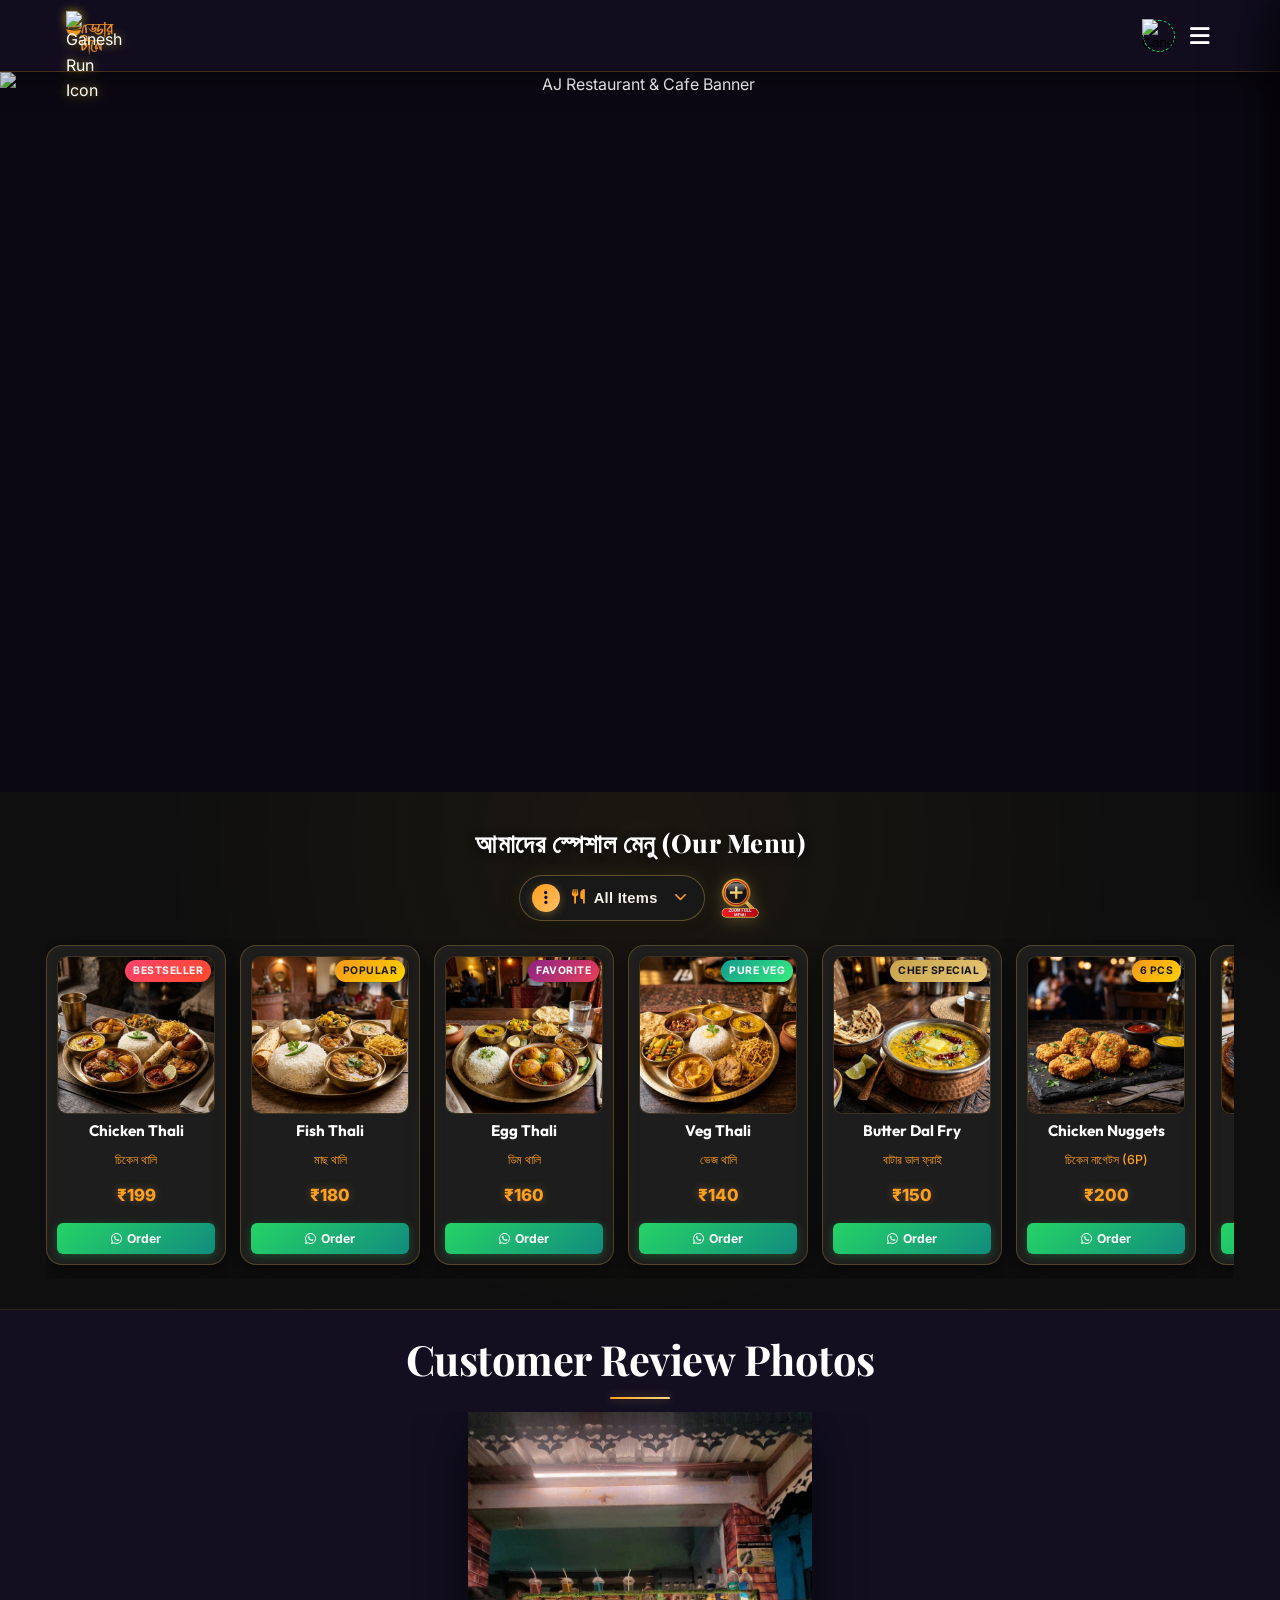
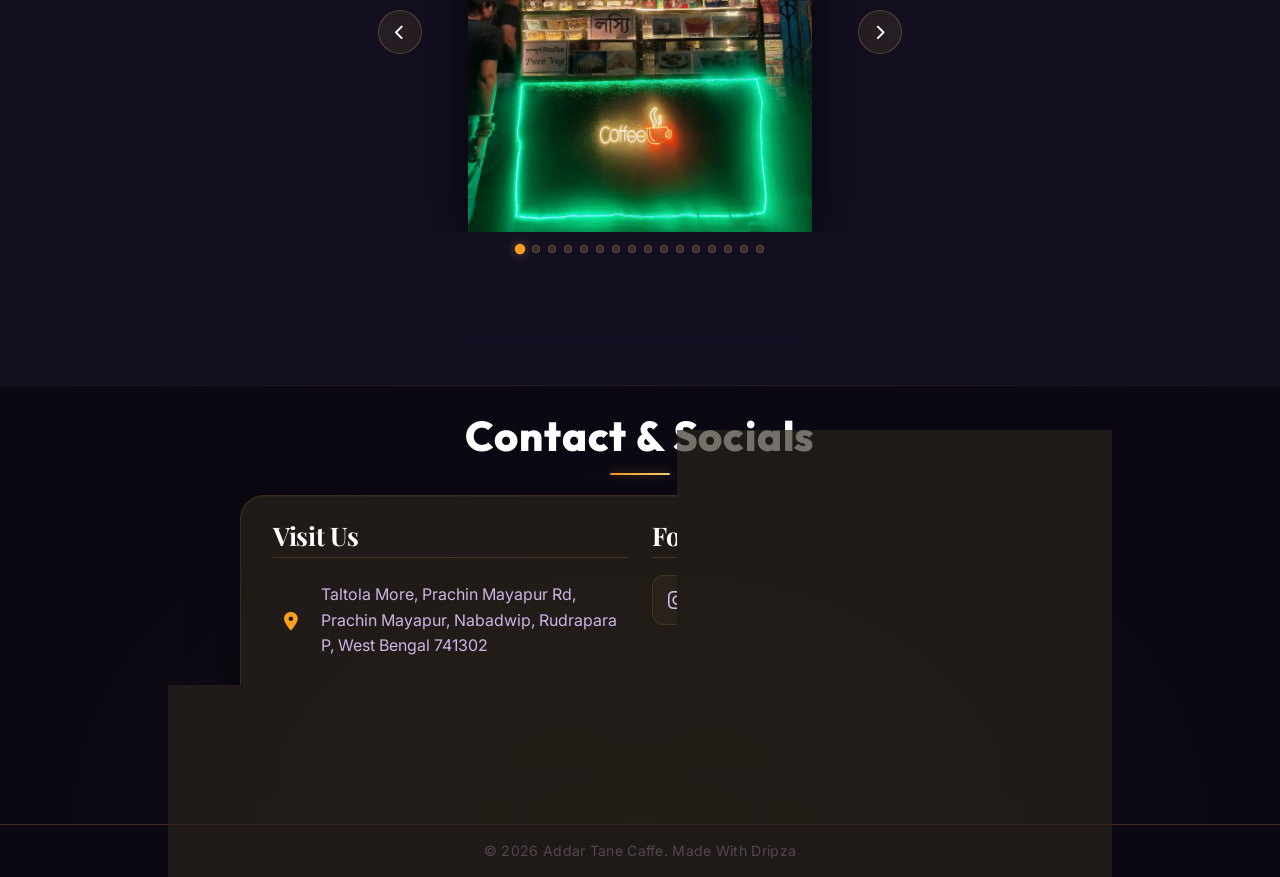
==== index.html @ 91ebd43d "update" ====
﻿<!DOCTYPE html>
<html lang="bn">
<head>
    <meta charset="UTF-8">
    <meta name="viewport" content="width=device-width, initial-scale=1.0">
    <title>Addar Tane Caffe</title>
    <link rel="icon" type="image/png" href="assets/addar-tane-caffe-logo.webp">
    <link href="https://fonts.googleapis.com/css2?family=Playfair+Display:wght@400;600;700;800&family=Outfit:wght@300;400;600;800&family=Inter:wght@300;400;500;600&display=swap" rel="stylesheet">
    <link rel="stylesheet" href="https://cdnjs.cloudflare.com/ajax/libs/font-awesome/6.4.0/css/all.min.css">
    <link rel="stylesheet" href="styles.css?v=1.3">
</head>
<body class="no-scroll">
    <!-- Preloader Screen -->
    <div id="preloader">
        <div class="preloader-content">
            <h1 class="preloader-title">Welcome to <br><span class="highlight">Addar Tane Caffe</span></h1>
            <div class="preloader-loader">
                <div class="loader-bar"></div>
            </div>
        </div>
    </div>
    <!-- Navbar -->
    <nav class="navbar">
        <div class="logo-container">
            <img src="assets/addar-tane-caffe-logo.webp" alt="Addar Tane Caffe Logo" class="logo-brand-img">
            <div class="logo-text-wrapper">
                <span class="animated-football-header" title="Ganesh Chaturthi Special">
                    <img src="assets/ganesh_run_icon.webp" alt="Ganesh Run Icon" style="object-fit: contain; filter: drop-shadow(0 0 5px rgba(255, 215, 0, 0.6));">
                </span>
                <span class="logo-text">Addar Tane Caffe</span>
            </div>
        </div>
        <span class="rath-yatra-header-text">শুভ বিশ্বকর্মা পূজা!</span>
        <ul class="nav-links">
            <li><a href="#home">Home</a></li>
            <li><a href="#menu">Menu</a></li>
            <li><a href="#reviews">Reviews</a></li>
            <li><a href="#contact">Contact</a></li>
        </ul>
        <div class="navbar-actions">
            <!-- Rakhi Purnima Button for Poster -->
            <button class="fifa-btn" id="open-promo-modal-direct-btn" title="Show Ganesh Chaturthi Special Poster">
                <div class="fifa-container">
                    <div class="fifa-magic-ring"></div>
                    <img src="assets/ganesh_icon.webp" alt="Ganesh Special" class="fifa-svg" style="object-fit: contain;">
                </div>
            </button>
            
            <div class="hamburger">
                <i class="fas fa-bars"></i>
            </div>
        </div>
    </nav>

    <!-- Hero Section -->
    <section id="home" class="hero">
        <div class="hero-bg banner-box">
            <img src="assets/aj_restaurant_banner_1.webp" alt="AJ Restaurant & Cafe Banner" class="active">
            <img src="assets/hero_banner_1.webp" alt="Addar Tane Caffe Banner 1">
            <img src="assets/hero_banner_2.webp" alt="Addar Tane Caffe Banner 2">
            <img src="assets/hero_banner_3.webp" alt="Addar Tane Caffe Banner 3">
            <div class="overlay"></div>
        </div>
        <!-- Click/Hover Zones for Banner Control -->
        <div class="hero-nav-zone left-zone" title="Previous Image"></div>
        <div class="hero-nav-zone right-zone" title="Next Image"></div>
    </section>

                <!-- Digital Restaurant Menu Section -->
    <section id="menu" class="main-menu-section">
        <div class="menu-header-wrapper">
            <div class="menu-eyebrow-container">
                <span class="menu-eyebrow">আমাদের স্পেশাল মেনু (Our Menu)</span>
            </div>
        </div>

        <!-- Menu Category Filter Tabs -->
                <!-- Menu Category Filter Dropdown (Three-Dot Filter Menu) -->
        <!-- Menu Filter and Zoom Controls Row -->
        <div class="menu-filter-controls-row">
            <div class="menu-filter-dropdown-wrapper" id="main-menu-filter-dropdown-wrapper">
            <button type="button" class="menu-filter-dots-btn" id="main-menu-filter-dots-btn" aria-expanded="false" aria-haspopup="true" title="Filter Menu">
                <span class="three-dots-icon-box">
                    <i class="fas fa-ellipsis-v"></i>
                </span>
                <span class="current-filter-label" id="main-current-filter-label">
                    <i class="fas fa-utensils"></i>
                    <span>All Items</span>
                </span>
                <i class="fas fa-chevron-down filter-dropdown-arrow"></i>
            </button>

            <!-- Dropdown List of Category Filter Options -->
            <div class="menu-filter-dropdown-menu" id="main-menu-filter-dropdown-menu">
                <div class="menu-filter-dropdown-header">
                    <span><i class="fas fa-filter"></i> Filter Category</span>
                </div>
                <div class="menu-filter-dropdown-list">
                    <button type="button" class="menu-tab-btn active" data-category="all">
                        <span class="tab-btn-content">
                            <i class="fas fa-utensils tab-icon"></i>
                            <span class="tab-title">All Items</span>
                        </span>
                        <i class="fas fa-check active-indicator-icon"></i>
                    </button>
                    <button type="button" class="menu-tab-btn" data-category="thali">
                        <span class="tab-btn-content">
                            <i class="fas fa-bowl-rice tab-icon"></i>
                            <span class="tab-title">Bengali Thali</span>
                        </span>
                        <i class="fas fa-check active-indicator-icon"></i>
                    </button>
                    <button type="button" class="menu-tab-btn" data-category="snacks">
                        <span class="tab-btn-content">
                            <i class="fas fa-burger tab-icon"></i>
                            <span class="tab-title">Breakfast & Snacks</span>
                        </span>
                        <i class="fas fa-check active-indicator-icon"></i>
                    </button>
                    <button type="button" class="menu-tab-btn" data-category="beverages">
                        <span class="tab-btn-content">
                            <i class="fas fa-mug-hot tab-icon"></i>
                            <span class="tab-title">Tea & Coffee</span>
                        </span>
                        <i class="fas fa-check active-indicator-icon"></i>
                    </button>
                    <button type="button" class="menu-tab-btn" data-category="extras">
                        <span class="tab-btn-content">
                            <i class="fas fa-plate-wheat tab-icon"></i>
                            <span class="tab-title">Sides & Extras</span>
                        </span>
                        <i class="fas fa-check active-indicator-icon"></i>
                    </button>
                </div>
            </div>
        </div>

            <!-- Zoom Full Menu Button on Right Side of Filter -->
            <button type="button" class="menu-zoom-img-btn" id="open-full-menu-modal-btn" title="Open Complete Menu Card (সম্পূর্ণ মেনু)">
                    <img src="assets/zoom_full_menu_icon.webp" alt="Zoom Full Menu" class="zoom-full-menu-img">
                </button>
        </div>
        

        <!-- Menu Cards Horizontal Side-Scroll Wrapper -->
        <div class="main-menu-scroll-wrapper">
            <div class="main-menu-scroll-track" id="main-restaurant-menu-scroll">
                
                <!-- 1. Chicken Thali -->
                <div class="food-menu-card" data-category="thali">
                    <div class="food-card-badge bestseller">Bestseller</div>
                    <div class="food-card-img-box">
                        <img src="assets/menu_chicken_thali.webp" alt="Chicken Thali" loading="lazy">
                    </div>
                    <div class="food-card-body">
                        <h3 class="food-title">Chicken Thali</h3>
                        <span class="bengali-title">চিকেন থালি</span>
                        <span class="food-price">₹199</span>
                        <a href="https://wa.me/919641699433?text=Hi%20Addar%20Tane%20Caffe,%20I%20want%20to%20order%20Chicken%20Thali%20(₹199)" target="_blank" class="food-order-btn">
                            <i class="fab fa-whatsapp"></i> Order
                        </a>
                    </div>
                </div>

                <!-- 2. Fish Thali -->
                <div class="food-menu-card" data-category="thali">
                    <div class="food-card-badge popular">Popular</div>
                    <div class="food-card-img-box">
                        <img src="assets/menu_fish_thali.webp" alt="Fish Thali" loading="lazy">
                    </div>
                    <div class="food-card-body">
                        <h3 class="food-title">Fish Thali</h3>
                        <span class="bengali-title">মাছ থালি</span>
                        <span class="food-price">₹180</span>
                        <a href="https://wa.me/919641699433?text=Hi%20Addar%20Tane%20Caffe,%20I%20want%20to%20order%20Fish%20Thali%20(₹180)" target="_blank" class="food-order-btn">
                            <i class="fab fa-whatsapp"></i> Order
                        </a>
                    </div>
                </div>

                <!-- 3. Egg Thali -->
                <div class="food-menu-card" data-category="thali">
                    <div class="food-card-badge special">Favorite</div>
                    <div class="food-card-img-box">
                        <img src="assets/menu_egg_thali.webp" alt="Egg Thali" loading="lazy">
                    </div>
                    <div class="food-card-body">
                        <h3 class="food-title">Egg Thali</h3>
                        <span class="bengali-title">ডিম থালি</span>
                        <span class="food-price">₹160</span>
                        <a href="https://wa.me/919641699433?text=Hi%20Addar%20Tane%20Caffe,%20I%20want%20to%20order%20Egg%20Thali%20(₹160)" target="_blank" class="food-order-btn">
                            <i class="fab fa-whatsapp"></i> Order
                        </a>
                    </div>
                </div>

                <!-- 4. Veg Thali -->
                <div class="food-menu-card" data-category="thali">
                    <div class="food-card-badge pure-veg">Pure Veg</div>
                    <div class="food-card-img-box">
                        <img src="assets/menu_veg_thali.webp" alt="Veg Thali" loading="lazy">
                    </div>
                    <div class="food-card-body">
                        <h3 class="food-title">Veg Thali</h3>
                        <span class="bengali-title">ভেজ থালি</span>
                        <span class="food-price">₹140</span>
                        <a href="https://wa.me/919641699433?text=Hi%20Addar%20Tane%20Caffe,%20I%20want%20to%20order%20Veg%20Thali%20(₹140)" target="_blank" class="food-order-btn">
                            <i class="fab fa-whatsapp"></i> Order
                        </a>
                    </div>
                </div>

                <!-- 5. Butter Dal Fry -->
                <div class="food-menu-card" data-category="extras">
                    <div class="food-card-badge chef">Chef Special</div>
                    <div class="food-card-img-box">
                        <img src="assets/menu_butter_dal_fry.webp" alt="Butter Dal Fry" loading="lazy">
                    </div>
                    <div class="food-card-body">
                        <h3 class="food-title">Butter Dal Fry</h3>
                        <span class="bengali-title">বাটার ডাল ফ্রাই</span>
                        <span class="food-price">₹150</span>
                        <a href="https://wa.me/919641699433?text=Hi%20Addar%20Tane%20Caffe,%20I%20want%20to%20order%20Butter%20Dal%20Fry%20(₹150)" target="_blank" class="food-order-btn">
                            <i class="fab fa-whatsapp"></i> Order
                        </a>
                    </div>
                </div>

                <!-- 6. Chicken Nuggets -->
                <div class="food-menu-card" data-category="snacks">
                    <div class="food-card-badge popular">6 Pcs</div>
                    <div class="food-card-img-box">
                        <img src="assets/menu_chicken_nuggets.webp" alt="Chicken Nuggets" loading="lazy">
                    </div>
                    <div class="food-card-body">
                        <h3 class="food-title">Chicken Nuggets</h3>
                        <span class="bengali-title">চিকেন নাগেটস (6P)</span>
                        <span class="food-price">₹200</span>
                        <a href="https://wa.me/919641699433?text=Hi%20Addar%20Tane%20Caffe,%20I%20want%20to%20order%20Chicken%20Nuggets%20(₹200)" target="_blank" class="food-order-btn">
                            <i class="fab fa-whatsapp"></i> Order
                        </a>
                    </div>
                </div>

                <!-- 7. Aloo Tikki -->
                <div class="food-menu-card" data-category="snacks">
                    <div class="food-card-badge pure-veg">Big Size</div>
                    <div class="food-card-img-box">
                        <img src="assets/menu_aloo_tikki.webp" alt="Aloo Tikki Big Size" loading="lazy">
                    </div>
                    <div class="food-card-body">
                        <h3 class="food-title">Aloo Tikki 6P</h3>
                        <span class="bengali-title">আলু টিক্কি (6P)</span>
                        <span class="food-price">₹180</span>
                        <a href="https://wa.me/919641699433?text=Hi%20Addar%20Tane%20Caffe,%20I%20want%20to%20order%20Aloo%20Tikki%20(₹180)" target="_blank" class="food-order-btn">
                            <i class="fab fa-whatsapp"></i> Order
                        </a>
                    </div>
                </div>

                <!-- 8. Egg Maggie -->
                <div class="food-menu-card" data-category="snacks">
                    <div class="food-card-badge popular">Hot</div>
                    <div class="food-card-img-box">
                        <img src="assets/menu_egg_maggie.webp" alt="Egg Maggie" loading="lazy">
                    </div>
                    <div class="food-card-body">
                        <h3 class="food-title">Egg Maggie</h3>
                        <span class="bengali-title">এগ ম্যাগি</span>
                        <span class="food-price">₹80</span>
                        <a href="https://wa.me/919641699433?text=Hi%20Addar%20Tane%20Caffe,%20I%20want%20to%20order%20Egg%20Maggie%20(₹80)" target="_blank" class="food-order-btn">
                            <i class="fab fa-whatsapp"></i> Order
                        </a>
                    </div>
                </div>

                <!-- 9. Veg Maggie -->
                <div class="food-menu-card" data-category="snacks">
                    <div class="food-card-badge pure-veg">Veg</div>
                    <div class="food-card-img-box">
                        <img src="assets/menu_egg_maggie.webp" alt="Veg Maggie" loading="lazy">
                    </div>
                    <div class="food-card-body">
                        <h3 class="food-title">Veg Maggie</h3>
                        <span class="bengali-title">ভেজ ম্যাগি</span>
                        <span class="food-price">₹60</span>
                        <a href="https://wa.me/919641699433?text=Hi%20Addar%20Tane%20Caffe,%20I%20want%20to%20order%20Veg%20Maggie%20(₹60)" target="_blank" class="food-order-btn">
                            <i class="fab fa-whatsapp"></i> Order
                        </a>
                    </div>
                </div>

                <!-- 10. Bread Omelette -->
                <div class="food-menu-card" data-category="snacks">
                    <div class="food-card-badge special">Breakfast</div>
                    <div class="food-card-img-box">
                        <img src="assets/menu6.webp" alt="Bread Omelette Jam Butter" loading="lazy">
                    </div>
                    <div class="food-card-body">
                        <h3 class="food-title">Bread Omelette</h3>
                        <span class="bengali-title">ব্রেড ওমলেট / জ্যাম</span>
                        <span class="food-price">₹60</span>
                        <a href="https://wa.me/919641699433?text=Hi%20Addar%20Tane%20Caffe,%20I%20want%20to%20order%20Bread%20Omelette%20(₹60)" target="_blank" class="food-order-btn">
                            <i class="fab fa-whatsapp"></i> Order
                        </a>
                    </div>
                </div>

                <!-- 11. Chai & Coffee -->
                <div class="food-menu-card" data-category="beverages">
                    <div class="food-card-badge special">Hot</div>
                    <div class="food-card-img-box">
                        <img src="assets/menu_tea_coffee.webp" alt="Coffee" loading="lazy">
                    </div>
                    <div class="food-card-body">
                        <h3 class="food-title">Milk / Black Coffee</h3>
                        <span class="bengali-title">কফি (Min 2 Cup)</span>
                        <span class="food-price">₹50</span>
                        <a href="https://wa.me/919641699433?text=Hi%20Addar%20Tane%20Caffe,%20I%20want%20to%20order%20Coffee" target="_blank" class="food-order-btn">
                            <i class="fab fa-whatsapp"></i> Order
                        </a>
                    </div>
                </div>

                <!-- 12. Milk / Black Tea -->
                <div class="food-menu-card" data-category="beverages">
                    <div class="food-card-badge bestseller">Chai</div>
                    <div class="food-card-img-box">
                        <img src="assets/menu_tea_coffee.webp" alt="Tea" loading="lazy">
                    </div>
                    <div class="food-card-body">
                        <h3 class="food-title">Black / Milk Tea</h3>
                        <span class="bengali-title">চা (Min 2 Cup)</span>
                        <span class="food-price">₹25</span>
                        <a href="https://wa.me/919641699433?text=Hi%20Addar%20Tane%20Caffe,%20I%20want%20to%20order%20Tea" target="_blank" class="food-order-btn">
                            <i class="fab fa-whatsapp"></i> Order
                        </a>
                    </div>
                </div>

                <!-- 13. Green Tea -->
                <div class="food-menu-card" data-category="beverages">
                    <div class="food-card-badge pure-veg">Healthy</div>
                    <div class="food-card-img-box">
                        <img src="assets/menu_tea_coffee.webp" alt="Green Tea" loading="lazy">
                    </div>
                    <div class="food-card-body">
                        <h3 class="food-title">Green Tea</h3>
                        <span class="bengali-title">গ্রিন টি (Min 2 Cup)</span>
                        <span class="food-price">₹40</span>
                        <a href="https://wa.me/919641699433?text=Hi%20Addar%20Tane%20Caffe,%20I%20want%20to%20order%20Green%20Tea" target="_blank" class="food-order-btn">
                            <i class="fab fa-whatsapp"></i> Order
                        </a>
                    </div>
                </div>

                <!-- 14. Extra Chicken 4P -->
                <div class="food-menu-card" data-category="extras">
                    <div class="food-card-badge popular">4 Pcs</div>
                    <div class="food-card-img-box">
                        <img src="assets/menu_chicken_thali.webp" alt="Extra Chicken" loading="lazy">
                    </div>
                    <div class="food-card-body">
                        <h3 class="food-title">Extra Chicken (4P)</h3>
                        <span class="bengali-title">চিকেন কারি (4P)</span>
                        <span class="food-price">₹180</span>
                        <a href="https://wa.me/919641699433?text=Hi%20Addar%20Tane%20Caffe,%20I%20want%20to%20order%20Extra%20Chicken%204P%20(₹180)" target="_blank" class="food-order-btn">
                            <i class="fab fa-whatsapp"></i> Order
                        </a>
                    </div>
                </div>

                <!-- 15. Extra Mutton 1P -->
                <div class="food-menu-card" data-category="extras">
                    <div class="food-card-badge special">Special</div>
                    <div class="food-card-img-box">
                        <img src="assets/menu3.webp" alt="Extra Mutton" loading="lazy">
                    </div>
                    <div class="food-card-body">
                        <h3 class="food-title">Extra Mutton (1P)</h3>
                        <span class="bengali-title">মটন (স্পেশাল অর্ডার)</span>
                        <span class="food-price">₹80</span>
                        <a href="https://wa.me/919641699433?text=Hi%20Addar%20Tane%20Caffe,%20I%20want%20to%20order%20Extra%20Mutton%20(₹80)" target="_blank" class="food-order-btn">
                            <i class="fab fa-whatsapp"></i> Order
                        </a>
                    </div>
                </div>

                <!-- 16. Extra Fish 1P -->
                <div class="food-menu-card" data-category="extras">
                    <div class="food-card-badge popular">1 Pc</div>
                    <div class="food-card-img-box">
                        <img src="assets/menu_fish_thali.webp" alt="Extra Fish" loading="lazy">
                    </div>
                    <div class="food-card-body">
                        <h3 class="food-title">Extra Fish (1P)</h3>
                        <span class="bengali-title">মাছ ১ পিস</span>
                        <span class="food-price">₹80</span>
                        <a href="https://wa.me/919641699433?text=Hi%20Addar%20Tane%20Caffe,%20I%20want%20to%20order%20Extra%20Fish%20(₹80)" target="_blank" class="food-order-btn">
                            <i class="fab fa-whatsapp"></i> Order
                        </a>
                    </div>
                </div>

                <!-- 17. Green Salad -->
                <div class="food-menu-card" data-category="extras">
                    <div class="food-card-badge pure-veg">Fresh</div>
                    <div class="food-card-img-box">
                        <img src="assets/menu_veg_thali.webp" alt="Green Salad" loading="lazy">
                    </div>
                    <div class="food-card-body">
                        <h3 class="food-title">Green Salad</h3>
                        <span class="bengali-title">গ্রিন স্যালাড</span>
                        <span class="food-price">₹100</span>
                        <a href="https://wa.me/919641699433?text=Hi%20Addar%20Tane%20Caffe,%20I%20want%20to%20order%20Green%20Salad%20(₹100)" target="_blank" class="food-order-btn">
                            <i class="fab fa-whatsapp"></i> Order
                        </a>
                    </div>
                </div>

                <!-- 18. Extra Egg (2P) -->
                <div class="food-menu-card" data-category="extras">
                    <div class="food-card-badge special">2 Pcs</div>
                    <div class="food-card-img-box">
                        <img src="assets/menu_egg_thali.webp" alt="Extra Egg 2P" loading="lazy">
                    </div>
                    <div class="food-card-body">
                        <h3 class="food-title">Extra Egg (2P)</h3>
                        <span class="bengali-title">ডিম (২ পিস)</span>
                        <span class="food-price">₹50</span>
                        <a href="https://wa.me/919641699433?text=Hi%20Addar%20Tane%20Caffe,%20I%20want%20to%20order%20Extra%20Egg%202P%20(₹50)" target="_blank" class="food-order-btn">
                            <i class="fab fa-whatsapp"></i> Order
                        </a>
                    </div>
                </div>

                <!-- 19. Extra Rice -->
                <div class="food-menu-card" data-category="extras">
                    <div class="food-card-badge popular">1 Plate</div>
                    <div class="food-card-img-box">
                        <img src="assets/menu_veg_thali.webp" alt="Extra Rice" loading="lazy">
                    </div>
                    <div class="food-card-body">
                        <h3 class="food-title">Extra Rice</h3>
                        <span class="bengali-title">এক্সট্রা ভাত</span>
                        <span class="food-price">₹50</span>
                        <a href="https://wa.me/919641699433?text=Hi%20Addar%20Tane%20Caffe,%20I%20want%20to%20order%20Extra%20Rice%20(₹50)" target="_blank" class="food-order-btn">
                            <i class="fab fa-whatsapp"></i> Order
                        </a>
                    </div>
                </div>

                <!-- 20. Extra Misti / Papad / Roti -->
                <div class="food-menu-card" data-category="extras">
                    <div class="food-card-badge pure-veg">Per Pc</div>
                    <div class="food-card-img-box">
                        <img src="assets/menu2.webp" alt="Extra Misti Papad Roti" loading="lazy">
                    </div>
                    <div class="food-card-body">
                        <h3 class="food-title">Extra Misti / Papad / Roti</h3>
                        <span class="bengali-title">মিষ্টি / পাঁপড় / রুটি</span>
                        <span class="food-price">₹10</span>
                        <a href="https://wa.me/919641699433?text=Hi%20Addar%20Tane%20Caffe,%20I%20want%20to%20order%20Extra%20Misti%20Papad%20Roti%20(₹10)" target="_blank" class="food-order-btn">
                            <i class="fab fa-whatsapp"></i> Order
                        </a>
                    </div>
                </div>

                <!-- 21. Extra Sabji / Dal / Vaji -->
                <div class="food-menu-card" data-category="extras">
                    <div class="food-card-badge pure-veg">Side Bowl</div>
                    <div class="food-card-img-box">
                        <img src="assets/menu_butter_dal_fry.webp" alt="Extra Sabji Dal Vaji" loading="lazy">
                    </div>
                    <div class="food-card-body">
                        <h3 class="food-title">Extra Sabji / Dal / Vaji</h3>
                        <span class="bengali-title">সবজি / ডাল / ভাজি</span>
                        <span class="food-price">₹30</span>
                        <a href="https://wa.me/919641699433?text=Hi%20Addar%20Tane%20Caffe,%20I%20want%20to%20order%20Extra%20Sabji%20Dal%20Vaji%20(₹30)" target="_blank" class="food-order-btn">
                            <i class="fab fa-whatsapp"></i> Order
                        </a>
                    </div>
                </div>

                <!-- 18. Water Bottle -->
                <div class="food-menu-card" data-category="beverages">
                    <div class="food-card-badge pure-veg">Mineral</div>
                    <div class="food-card-img-box">
                        <img src="assets/menu5.webp" alt="Water Bottle" loading="lazy">
                    </div>
                    <div class="food-card-body">
                        <h3 class="food-title">Water Bottle</h3>
                        <span class="bengali-title">জল 1L / 2L</span>
                        <span class="food-price">₹20 / ₹30</span>
                        <a href="https://wa.me/919641699433?text=Hi%20Addar%20Tane%20Caffe,%20I%20want%20to%20order%20Water%20Bottle" target="_blank" class="food-order-btn">
                            <i class="fab fa-whatsapp"></i> Order
                        </a>
                    </div>
                </div>

            </div>
        </div>
    </section>

    <!-- Reviews Section (Photo Gallery) -->
    <section id="reviews" class="reviews-section">
        <h2 class="section-title">Customer Review Photos</h2>
        <div class="reviews-slider-container">
            <div class="reviews-slider">
                <div class="review-slide active">
                    <img src="assets/review_1.webp" alt="Customer Review 1">
                </div>
                <div class="review-slide">
                    <img src="assets/review_2.webp" alt="Customer Review 2">
                </div>
                <div class="review-slide">
                    <img src="assets/review_3.webp" alt="Customer Review 3">
                </div>
                <div class="review-slide">
                    <img src="assets/review_4.webp" alt="Customer Review 4">
                </div>
                <div class="review-slide">
                    <img src="assets/review_5.webp" alt="Customer Review 5">
                </div>
                <div class="review-slide">
                    <img src="assets/review_6.webp" alt="Customer Review 6">
                </div>
                <div class="review-slide">
                    <img src="assets/review_7.webp" alt="Customer Review 7">
                </div>
                <div class="review-slide">
                    <img src="assets/review_8.webp" alt="Customer Review 8">
                </div>
                <div class="review-slide">
                    <img src="assets/review_9.webp" alt="Customer Review 9">
                </div>
                <div class="review-slide">
                    <img src="assets/review_10.webp" alt="Customer Review 10">
                </div>
                <div class="review-slide">
                    <img src="assets/review_11.webp" alt="Customer Review 11">
                </div>
                <div class="review-slide">
                    <img src="assets/review_12.webp" alt="Customer Review 12">
                </div>
                <div class="review-slide">
                    <img src="assets/review_13.webp" alt="Customer Review 13">
                </div>
                <div class="review-slide">
                    <img src="assets/review_14.webp" alt="Customer Review 14">
                </div>
                <div class="review-slide">
                    <img src="assets/review_15.webp" alt="Customer Review 15">
                </div>
                <div class="review-slide">
                    <img src="assets/review_16.webp" alt="Customer Review 16">
                </div>
            </div>
            
            <!-- Slider Controls -->
            <button class="slider-btn prev-btn"><i class="fas fa-chevron-left"></i></button>
            <button class="slider-btn next-btn"><i class="fas fa-chevron-right"></i></button>
            
            <!-- Slider Dots -->
            <div class="slider-dots">
                <span class="dot active" data-index="0"></span>
                <span class="dot" data-index="1"></span>
                <span class="dot" data-index="2"></span>
                <span class="dot" data-index="3"></span>
                <span class="dot" data-index="4"></span>
                <span class="dot" data-index="5"></span>
                <span class="dot" data-index="6"></span>
                <span class="dot" data-index="7"></span>
                <span class="dot" data-index="8"></span>
                <span class="dot" data-index="9"></span>
                <span class="dot" data-index="10"></span>
                <span class="dot" data-index="11"></span>
                <span class="dot" data-index="12"></span>
                <span class="dot" data-index="13"></span>
                <span class="dot" data-index="14"></span>
                <span class="dot" data-index="15"></span>
            </div>
        </div>
        <div style="text-align: center; margin-top: 3rem;">
            <div class="reviews-cta-wrapper">
            <a href="https://maps.app.goo.gl/wdrKaWNvjbBS2NCd6" target="_blank" class="modern-maps-btn" title="Open Google Maps Gallery">
                <span class="maps-icon-badge"><i class="fas fa-map-marked-alt"></i></span>
                <span class="maps-btn-text">View All Photos on Google Maps</span>
                <span class="maps-arrow-circle"><i class="fas fa-arrow-right"></i></span>
            </a>
        </div>
        </div>
    </section>

    <!-- Contact & Footer -->
    <section id="contact" class="contact-section">
        <h2 class="section-title">Contact & Socials</h2>
        <div class="contact-container glassmorphism">
            <div class="contact-info">
                <h2>Visit Us</h2>
                <div class="info-item">
                    <a href="https://maps.app.goo.gl/XkKLLgEUnLr4yGpv7" target="_blank" style="color: inherit; text-decoration: none; display: flex; align-items: center; gap: 15px;">
                        <i class="fas fa-map-marker-alt"></i>
                        <p>Taltola More, Prachin Mayapur Rd, Prachin Mayapur, Nabadwip, Rudrapara P, West Bengal 741302</p>
                    </a>
                </div>
                <div class="info-item">
                    <a href="tel:+919641699433" style="color: inherit; text-decoration: none; display: flex; align-items: center; gap: 15px;">
                        <i class="fas fa-phone-alt"></i>
                        <p>+91 9641699433</p>
                    </a>
                </div>
                <div class="info-item">
                    <a href="mailto:hello@addartanecaffe.com" style="color: inherit; text-decoration: none; display: flex; align-items: center; gap: 15px;">
                        <i class="fas fa-envelope"></i>
                        <p>hello@addartanecaffe.com</p>
                    </a>
                </div>
            </div>
            <div class="social-links">
                <h2>Follow Us</h2>
                <div class="social-icons">
                    <a href="#" class="social-icon"><i class="fab fa-instagram"></i></a>
                    <a href="#" class="social-icon"><i class="fab fa-facebook-f"></i></a>
                    <a href="#" class="social-icon"><i class="fab fa-youtube"></i></a>
                    <a href="https://wa.me/919641699433" target="_blank" class="social-icon" title="Chat on WhatsApp"><i class="fab fa-whatsapp"></i></a>
                    <a href="https://maps.app.goo.gl/XkKLLgEUnLr4yGpv7" target="_blank" class="social-icon" title="Google Maps"><i class="fas fa-map-marker-alt"></i></a>
                </div>
            </div>
        </div>
    </section>

    <footer>
        <p>&copy; 2026 Addar Tane Caffe. Made With Dripza</p>
    </footer>



    <!-- Full Menu Interactive Modal -->
    <div class="full-menu-modal" id="full-menu-modal" aria-hidden="true">
        <div class="full-menu-modal-overlay" id="full-menu-modal-overlay"></div>
        <div class="full-menu-modal-container">
            <!-- Modal Sticky Top Header Container (Header + Hero Title + Search + Category Tabs) -->
            <div class="full-menu-modal-top-section">
                <!-- Modal Header -->
                <div class="full-menu-modal-header">
                    <div class="full-menu-modal-header-left">
                        <button class="menu-modal-close-btn" id="close-full-menu-modal-btn" aria-label="Close Full Menu">
                            <i class="fas fa-arrow-left"></i> <span>Back</span>
                        </button>
                        <div class="full-menu-modal-title">
                            Addar Tane Caffe
                        </div>
                    </div>
                    <div class="full-menu-modal-header-right">
                        <a href="#modal-order-timings" class="menu-modal-timing-btn" id="modal-timing-btn" title="Order Timings">
                            <i class="fas fa-clock"></i> <span>Timings</span>
                        </a>
                        <a href="tel:919641699433" class="menu-modal-call-btn">
                            <i class="fas fa-phone-alt"></i> <span>919641699433</span>
                        </a>
                        <button class="menu-modal-close-icon-btn" id="close-full-menu-icon-btn" aria-label="Close">
                            <i class="fas fa-times"></i>
                        </button>
                    </div>
                </div>

                <!-- Modal Hero Header -->
                <div class="full-menu-hero">
                    <h1>Complete Menu Card <span class="bengali-heading">আমাদের সম্পূর্ণ ডিজিটাল মেনু</span></h1>
                </div>

                <!-- Search Bar & Category Filter Tabs -->
                <div class="menu-control-bar">
                    

                    <!-- Modal Category Filter Dropdown (Three-Dot Filter Menu) -->
                    <div class="menu-filter-dropdown-wrapper" id="modal-menu-filter-dropdown-wrapper">
            <button type="button" class="menu-filter-dots-btn" id="modal-menu-filter-dots-btn" aria-expanded="false" aria-haspopup="true" title="Filter Menu">
                <span class="three-dots-icon-box">
                    <i class="fas fa-ellipsis-v"></i>
                </span>
                <span class="current-filter-label" id="modal-current-filter-label">
                    <i class="fas fa-utensils"></i>
                    <span>All Items</span>
                </span>
                <i class="fas fa-chevron-down filter-dropdown-arrow"></i>
            </button>

            <!-- Dropdown List of Category Filter Options -->
            <div class="menu-filter-dropdown-menu" id="modal-menu-filter-dropdown-menu">
                <div class="menu-filter-dropdown-header">
                    <span><i class="fas fa-filter"></i> Filter Category</span>
                </div>
                <div class="menu-filter-dropdown-list">
                    <button type="button" class="menu-tab-btn active" data-category="all">
                        <span class="tab-btn-content">
                            <i class="fas fa-utensils tab-icon"></i>
                            <span class="tab-title">All Items</span>
                        </span>
                        <i class="fas fa-check active-indicator-icon"></i>
                    </button>
                    <button type="button" class="menu-tab-btn" data-category="thali">
                        <span class="tab-btn-content">
                            <i class="fas fa-bowl-rice tab-icon"></i>
                            <span class="tab-title">Bengali Thali</span>
                        </span>
                        <i class="fas fa-check active-indicator-icon"></i>
                    </button>
                    <button type="button" class="menu-tab-btn" data-category="snacks">
                        <span class="tab-btn-content">
                            <i class="fas fa-burger tab-icon"></i>
                            <span class="tab-title">Breakfast & Snacks</span>
                        </span>
                        <i class="fas fa-check active-indicator-icon"></i>
                    </button>
                    <button type="button" class="menu-tab-btn" data-category="beverages">
                        <span class="tab-btn-content">
                            <i class="fas fa-mug-hot tab-icon"></i>
                            <span class="tab-title">Tea & Coffee</span>
                        </span>
                        <i class="fas fa-check active-indicator-icon"></i>
                    </button>
                    <button type="button" class="menu-tab-btn" data-category="extras">
                        <span class="tab-btn-content">
                            <i class="fas fa-plate-wheat tab-icon"></i>
                            <span class="tab-title">Sides & Extras</span>
                        </span>
                        <i class="fas fa-check active-indicator-icon"></i>
                    </button>
                </div>
            </div>
                </div>

                    <div class="search-box-wrapper">
                        <i class="fas fa-search"></i>
                        <input type="text" id="modal-menu-search-input" placeholder="খাবারের নাম লিখে খুঁজুন (Search dishes...)" autocomplete="off" enterkeyhint="search">
                        <button type="button" id="modal-menu-search-clear" class="search-clear-btn" aria-label="Clear search" title="à¦®à§à¦›à§‡ à¦«à§‡à¦²à§à¦¨ (Clear)">
                            <i class="fas fa-times"></i>
                        </button>
                    </div>
            </div>
            </div>

            <div class="full-menu-modal-body">
                <!-- Complete Menu Card Grid -->
                <div class="compact-menu-grid-container">
                    <div class="compact-grid" id="modal-full-menu-grid">

                        <!-- 1. Chicken Thali -->
                        <div class="food-menu-card" data-category="thali" data-keywords="chicken thali murgi murgir mangsho rice dal sabji thali">
                            <div class="food-card-badge bestseller">Bestseller</div>
                            <div class="food-card-img-box">
                                <img src="assets/menu_chicken_thali.webp" alt="Chicken Thali" loading="lazy">
                            </div>
                            <div class="food-card-body">
                                <h3 class="food-title">Chicken Thali</h3>
                                <span class="bengali-title">চিকেন থালি</span>
                                <span class="food-price">₹199</span>
                                <a href="https://wa.me/919641699433?text=Hi%20Addar%20Tane%20Caffe,%20I%20want%20to%20order%20Chicken%20Thali%20(₹199)" target="_blank" class="food-order-btn">
                                    <i class="fab fa-whatsapp"></i> Order
                                </a>
                            </div>
                        </div>

                        <!-- 2. Fish Thali -->
                        <div class="food-menu-card" data-category="thali" data-keywords="fish thali macher thali mach jhol rui katla rice dal thali">
                            <div class="food-card-badge popular">Popular</div>
                            <div class="food-card-img-box">
                                <img src="assets/menu_fish_thali.webp" alt="Fish Thali" loading="lazy">
                            </div>
                            <div class="food-card-body">
                                <h3 class="food-title">Fish Thali</h3>
                                <span class="bengali-title">মাছ থালি</span>
                                <span class="food-price">₹180</span>
                                <a href="https://wa.me/919641699433?text=Hi%20Addar%20Tane%20Caffe,%20I%20want%20to%20order%20Fish%20Thali%20(₹180)" target="_blank" class="food-order-btn">
                                    <i class="fab fa-whatsapp"></i> Order
                                </a>
                            </div>
                        </div>

                        <!-- 3. Egg Thali -->
                        <div class="food-menu-card" data-category="thali" data-keywords="egg thali dimer thali dim kosha rice dal thali">
                            <div class="food-card-badge special">Favorite</div>
                            <div class="food-card-img-box">
                                <img src="assets/menu_egg_thali.webp" alt="Egg Thali" loading="lazy">
                            </div>
                            <div class="food-card-body">
                                <h3 class="food-title">Egg Thali</h3>
                                <span class="bengali-title">ডিম থালি</span>
                                <span class="food-price">₹160</span>
                                <a href="https://wa.me/919641699433?text=Hi%20Addar%20Tane%20Caffe,%20I%20want%20to%20order%20Egg%20Thali%20(₹160)" target="_blank" class="food-order-btn">
                                    <i class="fab fa-whatsapp"></i> Order
                                </a>
                            </div>
                        </div>

                        <!-- 4. Veg Thali -->
                        <div class="food-menu-card" data-category="thali" data-keywords="veg thali niramish thali paneer dal sabji rice mishti doi">
                            <div class="food-card-badge pure-veg">Pure Veg</div>
                            <div class="food-card-img-box">
                                <img src="assets/menu_veg_thali.webp" alt="Veg Thali" loading="lazy">
                            </div>
                            <div class="food-card-body">
                                <h3 class="food-title">Veg Thali</h3>
                                <span class="bengali-title">ভেজ থালি</span>
                                <span class="food-price">₹140</span>
                                <a href="https://wa.me/919641699433?text=Hi%20Addar%20Tane%20Caffe,%20I%20want%20to%20order%20Veg%20Thali%20(₹140)" target="_blank" class="food-order-btn">
                                    <i class="fab fa-whatsapp"></i> Order
                                </a>
                            </div>
                        </div>

                        <!-- 5. Butter Dal Fry -->
                        <div class="food-menu-card" data-category="extras" data-keywords="butter dal fry yellow dal tadka veg">
                            <div class="food-card-badge chef">Chef Special</div>
                            <div class="food-card-img-box">
                                <img src="assets/menu_butter_dal_fry.webp" alt="Butter Dal Fry" loading="lazy">
                            </div>
                            <div class="food-card-body">
                                <h3 class="food-title">Butter Dal Fry</h3>
                                <span class="bengali-title">বাটার ডাল ফ্রাই</span>
                                <span class="food-price">₹150</span>
                                <a href="https://wa.me/919641699433?text=Hi%20Addar%20Tane%20Caffe,%20I%20want%20to%20order%20Butter%20Dal%20Fry%20(₹150)" target="_blank" class="food-order-btn">
                                    <i class="fab fa-whatsapp"></i> Order
                                </a>
                            </div>
                        </div>

                        <!-- 6. Chicken Nuggets (6P) -->
                        <div class="food-menu-card" data-category="snacks" data-keywords="chicken nuggets 6p fried snacks non-veg">
                            <div class="food-card-badge popular">6 Pcs</div>
                            <div class="food-card-img-box">
                                <img src="assets/menu_chicken_nuggets.webp" alt="Chicken Nuggets" loading="lazy">
                            </div>
                            <div class="food-card-body">
                                <h3 class="food-title">Chicken Nuggets</h3>
                                <span class="bengali-title">চিকেন নাগেটস (6P)</span>
                                <span class="food-price">₹200</span>
                                <a href="https://wa.me/919641699433?text=Hi%20Addar%20Tane%20Caffe,%20I%20want%20to%20order%20Chicken%20Nuggets%20(₹200)" target="_blank" class="food-order-btn">
                                    <i class="fab fa-whatsapp"></i> Order
                                </a>
                            </div>
                        </div>

                        <!-- 7. Aloo Tikki Big Size (6P) -->
                        <div class="food-menu-card" data-category="snacks" data-keywords="aloo tikki potato cutlet snacks big size veg">
                            <div class="food-card-badge pure-veg">Big Size</div>
                            <div class="food-card-img-box">
                                <img src="assets/menu_aloo_tikki.webp" alt="Aloo Tikki Big Size" loading="lazy">
                            </div>
                            <div class="food-card-body">
                                <h3 class="food-title">Aloo Tikki 6P</h3>
                                <span class="bengali-title">আলু টিক্কি (6P)</span>
                                <span class="food-price">₹180</span>
                                <a href="https://wa.me/919641699433?text=Hi%20Addar%20Tane%20Caffe,%20I%20want%20to%20order%20Aloo%20Tikki%20(₹180)" target="_blank" class="food-order-btn">
                                    <i class="fab fa-whatsapp"></i> Order
                                </a>
                            </div>
                        </div>

                        <!-- 8. Egg Maggie -->
                        <div class="food-menu-card" data-category="snacks" data-keywords="egg maggie noodles masala snacks">
                            <div class="food-card-badge popular">Hot</div>
                            <div class="food-card-img-box">
                                <img src="assets/menu_egg_maggie.webp" alt="Egg Maggie" loading="lazy">
                            </div>
                            <div class="food-card-body">
                                <h3 class="food-title">Egg Maggie</h3>
                                <span class="bengali-title">এগ ম্যাগি</span>
                                <span class="food-price">₹80</span>
                                <a href="https://wa.me/919641699433?text=Hi%20Addar%20Tane%20Caffe,%20I%20want%20to%20order%20Egg%20Maggie%20(₹80)" target="_blank" class="food-order-btn">
                                    <i class="fab fa-whatsapp"></i> Order
                                </a>
                            </div>
                        </div>

                        <!-- 9. Veg Maggie -->
                        <div class="food-menu-card" data-category="snacks" data-keywords="veg maggie masala noodles snacks vegetarian">
                            <div class="food-card-badge pure-veg">Veg</div>
                            <div class="food-card-img-box">
                                <img src="assets/menu_egg_maggie.webp" alt="Veg Maggie" loading="lazy">
                            </div>
                            <div class="food-card-body">
                                <h3 class="food-title">Veg Maggie</h3>
                                <span class="bengali-title">ভেজ ম্যাগি</span>
                                <span class="food-price">₹60</span>
                                <a href="https://wa.me/919641699433?text=Hi%20Addar%20Tane%20Caffe,%20I%20want%20to%20order%20Veg%20Maggie%20(₹60)" target="_blank" class="food-order-btn">
                                    <i class="fab fa-whatsapp"></i> Order
                                </a>
                            </div>
                        </div>

                        <!-- 10. Bread Omelette / Jam / Butter -->
                        <div class="food-menu-card" data-category="snacks" data-keywords="bread omelette jam butter breakfast toast egg">
                            <div class="food-card-badge special">Breakfast</div>
                            <div class="food-card-img-box">
                                <img src="assets/menu6.webp" alt="Bread Omelette Jam Butter" loading="lazy">
                            </div>
                            <div class="food-card-body">
                                <h3 class="food-title">Bread Omelette</h3>
                                <span class="bengali-title">ব্রেড ওমলেট / জ্যাম</span>
                                <span class="food-price">₹60</span>
                                <a href="https://wa.me/919641699433?text=Hi%20Addar%20Tane%20Caffe,%20I%20want%20to%20order%20Bread%20Omelette%20(₹60)" target="_blank" class="food-order-btn">
                                    <i class="fab fa-whatsapp"></i> Order
                                </a>
                            </div>
                        </div>

                        <!-- 11. Milk / Black Coffee -->
                        <div class="food-menu-card" data-category="beverages" data-keywords="coffee milk coffee black coffee hot drink beverages espresso">
                            <div class="food-card-badge special">Hot</div>
                            <div class="food-card-img-box">
                                <img src="assets/menu_tea_coffee.webp" alt="Milk and Black Coffee" loading="lazy">
                            </div>
                            <div class="food-card-body">
                                <h3 class="food-title">Milk / Black Coffee</h3>
                                <span class="bengali-title">কফি (Min 2 Cup)</span>
                                <span class="food-price">₹50</span>
                                <a href="https://wa.me/919641699433?text=Hi%20Addar%20Tane%20Caffe,%20I%20want%20to%20order%20Coffee" target="_blank" class="food-order-btn">
                                    <i class="fab fa-whatsapp"></i> Order
                                </a>
                            </div>
                        </div>

                        <!-- 12. Black / Milk Tea -->
                        <div class="food-menu-card" data-category="beverages" data-keywords="tea chai milk tea black tea masala chai beverage">
                            <div class="food-card-badge bestseller">Chai</div>
                            <div class="food-card-img-box">
                                <img src="assets/menu_tea_coffee.webp" alt="Black and Milk Tea" loading="lazy">
                            </div>
                            <div class="food-card-body">
                                <h3 class="food-title">Black / Milk Tea</h3>
                                <span class="bengali-title">চা (Min 2 Cup)</span>
                                <span class="food-price">₹25</span>
                                <a href="https://wa.me/919641699433?text=Hi%20Addar%20Tane%20Caffe,%20I%20want%20to%20order%20Tea" target="_blank" class="food-order-btn">
                                    <i class="fab fa-whatsapp"></i> Order
                                </a>
                            </div>
                        </div>

                        <!-- 13. Green Tea -->
                        <div class="food-menu-card" data-category="beverages" data-keywords="green tea healthy detox hot beverage">
                            <div class="food-card-badge pure-veg">Healthy</div>
                            <div class="food-card-img-box">
                                <img src="assets/menu_tea_coffee.webp" alt="Green Tea" loading="lazy">
                            </div>
                            <div class="food-card-body">
                                <h3 class="food-title">Green Tea</h3>
                                <span class="bengali-title">গ্রিন টি (Min 2 Cup)</span>
                                <span class="food-price">₹40</span>
                                <a href="https://wa.me/919641699433?text=Hi%20Addar%20Tane%20Caffe,%20I%20want%20to%20order%20Green%20Tea" target="_blank" class="food-order-btn">
                                    <i class="fab fa-whatsapp"></i> Order
                                </a>
                            </div>
                        </div>

                        <!-- 14. Extra Chicken (4P) -->
                        <div class="food-menu-card" data-category="extras" data-keywords="extra chicken 4p murgir mangsho chicken curry side non-veg">
                            <div class="food-card-badge popular">4 Pcs</div>
                            <div class="food-card-img-box">
                                <img src="assets/menu_chicken_thali.webp" alt="Extra Chicken 4P" loading="lazy">
                            </div>
                            <div class="food-card-body">
                                <h3 class="food-title">Extra Chicken (4P)</h3>
                                <span class="bengali-title">চিকেন কারি (4P)</span>
                                <span class="food-price">₹180</span>
                                <a href="https://wa.me/919641699433?text=Hi%20Addar%20Tane%20Caffe,%20I%20want%20to%20order%20Extra%20Chicken%204P%20(₹180)" target="_blank" class="food-order-btn">
                                    <i class="fab fa-whatsapp"></i> Order
                                </a>
                            </div>
                        </div>

                        <!-- 15. Extra Mutton (1P - Special Order) -->
                        <div class="food-menu-card" data-category="extras" data-keywords="extra mutton 1p khasi mangsho mutton kosha special non-veg">
                            <div class="food-card-badge special">Special</div>
                            <div class="food-card-img-box">
                                <img src="assets/menu3.webp" alt="Extra Mutton 1P" loading="lazy">
                            </div>
                            <div class="food-card-body">
                                <h3 class="food-title">Extra Mutton (1P)</h3>
                                <span class="bengali-title">মটন (স্পেশাল অর্ডার)</span>
                                <span class="food-price">₹80</span>
                                <a href="https://wa.me/919641699433?text=Hi%20Addar%20Tane%20Caffe,%20I%20want%20to%20order%20Extra%20Mutton%20(₹80)" target="_blank" class="food-order-btn">
                                    <i class="fab fa-whatsapp"></i> Order
                                </a>
                            </div>
                        </div>

                        <!-- 16. Extra Fish (1P) -->
                        <div class="food-menu-card" data-category="extras" data-keywords="extra fish 1p macher jhol rui katla side non-veg">
                            <div class="food-card-badge popular">1 Pc</div>
                            <div class="food-card-img-box">
                                <img src="assets/menu_fish_thali.webp" alt="Extra Fish 1P" loading="lazy">
                            </div>
                            <div class="food-card-body">
                                <h3 class="food-title">Extra Fish (1P)</h3>
                                <span class="bengali-title">মাছ ১ পিস</span>
                                <span class="food-price">₹80</span>
                                <a href="https://wa.me/919641699433?text=Hi%20Addar%20Tane%20Caffe,%20I%20want%20to%20order%20Extra%20Fish%20(₹80)" target="_blank" class="food-order-btn">
                                    <i class="fab fa-whatsapp"></i> Order
                                </a>
                            </div>
                        </div>

                        <!-- 17. Green Salad -->
                        <div class="food-menu-card" data-category="extras" data-keywords="green salad cucumber tomato onion lemon salad veg">
                            <div class="food-card-badge pure-veg">Fresh</div>
                            <div class="food-card-img-box">
                                <img src="assets/menu_veg_thali.webp" alt="Green Salad" loading="lazy">
                            </div>
                            <div class="food-card-body">
                                <h3 class="food-title">Green Salad</h3>
                                <span class="bengali-title">গ্রিন স্যালাড</span>
                                <span class="food-price">₹100</span>
                                <a href="https://wa.me/919641699433?text=Hi%20Addar%20Tane%20Caffe,%20I%20want%20to%20order%20Green%20Salad%20(₹100)" target="_blank" class="food-order-btn">
                                    <i class="fab fa-whatsapp"></i> Order
                                </a>
                            </div>
                        </div>

                        <!-- 18. Extra Egg (2P) -->
                        <div class="food-menu-card" data-category="extras" data-keywords="extra egg 2p dim egg curry side non-veg">
                            <div class="food-card-badge special">2 Pcs</div>
                            <div class="food-card-img-box">
                                <img src="assets/menu_egg_thali.webp" alt="Extra Egg 2P" loading="lazy">
                            </div>
                            <div class="food-card-body">
                                <h3 class="food-title">Extra Egg (2P)</h3>
                                <span class="bengali-title">ডিম (২ পিস)</span>
                                <span class="food-price">₹50</span>
                                <a href="https://wa.me/919641699433?text=Hi%20Addar%20Tane%20Caffe,%20I%20want%20to%20order%20Extra%20Egg%202P%20(₹50)" target="_blank" class="food-order-btn">
                                    <i class="fab fa-whatsapp"></i> Order
                                </a>
                            </div>
                        </div>

                        <!-- 19. Extra Rice -->
                        <div class="food-menu-card" data-category="extras" data-keywords="extra rice bhat rice portion veg side">
                            <div class="food-card-badge popular">1 Plate</div>
                            <div class="food-card-img-box">
                                <img src="assets/menu_veg_thali.webp" alt="Extra Rice" loading="lazy">
                            </div>
                            <div class="food-card-body">
                                <h3 class="food-title">Extra Rice</h3>
                                <span class="bengali-title">এক্সট্রা ভাত</span>
                                <span class="food-price">₹50</span>
                                <a href="https://wa.me/919641699433?text=Hi%20Addar%20Tane%20Caffe,%20I%20want%20to%20order%20Extra%20Rice%20(₹50)" target="_blank" class="food-order-btn">
                                    <i class="fab fa-whatsapp"></i> Order
                                </a>
                            </div>
                        </div>

                        <!-- 20. Extra Misti / Papad / Roti -->
                        <div class="food-menu-card" data-category="extras" data-keywords="extra misti papad roti sweet flatbread side">
                            <div class="food-card-badge pure-veg">Per Pc</div>
                            <div class="food-card-img-box">
                                <img src="assets/menu2.webp" alt="Extra Misti Papad Roti" loading="lazy">
                            </div>
                            <div class="food-card-body">
                                <h3 class="food-title">Extra Misti / Papad / Roti</h3>
                                <span class="bengali-title">মিষ্টি / পাঁপড় / রুটি</span>
                                <span class="food-price">₹10</span>
                                <a href="https://wa.me/919641699433?text=Hi%20Addar%20Tane%20Caffe,%20I%20want%20to%20order%20Extra%20Misti%20Papad%20Roti%20(₹10)" target="_blank" class="food-order-btn">
                                    <i class="fab fa-whatsapp"></i> Order
                                </a>
                            </div>
                        </div>

                        <!-- 21. Extra Sabji / Dal / Vaji -->
                        <div class="food-menu-card" data-category="extras" data-keywords="extra sabji dal vaji butter dal fry veg side">
                            <div class="food-card-badge pure-veg">Side Bowl</div>
                            <div class="food-card-img-box">
                                <img src="assets/menu_butter_dal_fry.webp" alt="Extra Sabji Dal Vaji" loading="lazy">
                            </div>
                            <div class="food-card-body">
                                <h3 class="food-title">Extra Sabji / Dal / Vaji</h3>
                                <span class="bengali-title">সবজি / ডাল / ভাজি</span>
                                <span class="food-price">₹30</span>
                                <a href="https://wa.me/919641699433?text=Hi%20Addar%20Tane%20Caffe,%20I%20want%20to%20order%20Extra%20Sabji%20Dal%20Vaji%20(₹30)" target="_blank" class="food-order-btn">
                                    <i class="fab fa-whatsapp"></i> Order
                                </a>
                            </div>
                        </div>

                        <!-- 22. Packaged Water Bottle (1L / 2L) -->
                        <div class="food-menu-card" data-category="beverages" data-keywords="water bottle 1l 2l mineral water drink">
                            <div class="food-card-badge pure-veg">Mineral</div>
                            <div class="food-card-img-box">
                                <img src="assets/menu5.webp" alt="Packaged Water Bottle" loading="lazy">
                            </div>
                            <div class="food-card-body">
                                <h3 class="food-title">Water Bottle</h3>
                                <span class="bengali-title">জল 1L / 2L</span>
                                <span class="food-price">₹20 / ₹30</span>
                                <a href="https://wa.me/919641699433?text=Hi%20Addar%20Tane%20Caffe,%20I%20want%20to%20order%20Water%20Bottle" target="_blank" class="food-order-btn">
                                    <i class="fab fa-whatsapp"></i> Order
                                </a>
                            </div>
                        </div>

                    </div>

                    <!-- No Results Fallback -->
                    <div id="modal-no-results-msg" style="display: none; text-align: center; padding: 40px 20px; color: #aaa;">
                        <i class="fas fa-search" style="font-size: 2.5rem; margin-bottom: 12px; display: block; color: var(--accent-gold);"></i>
                        <p>আপনার খোঁজা অনুযায়ী কোনো খাবার পাওয়া যায়নি। অন্য কিছু লিখে খুঁজুন।</p>
                    </div>
                </div>

                <!-- Order Timings Banner -->
                <div id="modal-order-timings" style="max-width: 1200px; margin: 35px auto 40px; padding: 0 15px;">
                    <div class="order-info-banner glassmorphism">
                        <div class="order-timing-card">
                            <div class="timing-icon"><i class="fas fa-clock"></i></div>
                            <div class="timing-details">
                                <h4>⏰ Order Timings (অর্ডার সময়সূচী)</h4>
                                <ul>
                                    <li><strong>☀️ Lunch:</strong> Any Time You're Hungry!</li>
                                    <li><strong>🌙 Dinner:</strong> Order 05:00 PM – 06:30 PM <span class="serve-time">(Serve: 9:30 PM – 10:00 PM)</span></li>
                                    <li><strong>🌅 Breakfast:</strong> Pre-order 09:00 PM – 10:00 PM <span class="serve-time">(Serve Next Morning: 8:30 AM)</span></li>
                                </ul>
                            </div>
                        </div>
                        
                        <div class="order-call-box">
                            <div class="call-badge">Direct Hotline</div>
                            <h3>Call or WhatsApp to Place Order</h3>
                            <a href="tel:919641699433" class="order-phone-link">
                                <i class="fas fa-phone-volume"></i> 919641699433
                            </a>
                            <div class="quick-action-btns">
                                <a href="tel:919641699433" class="direct-call-btn">
                                    <i class="fas fa-phone"></i> Call Now
                                </a>
                                <a href="https://wa.me/919641699433?text=Hello%20Addar%20Tane%20Caffe,%20I%20want%20to%20place%20an%20order!" target="_blank" class="direct-wp-btn">
                                    <i class="fab fa-whatsapp"></i> WhatsApp Order
                                </a>
                            </div>
                        </div>
                    </div>
                </div>
            </div>
        </div>
    </div>

    

    <!-- Message Panel Overlay -->
    <div class="msg-panel-overlay" id="msg-panel-overlay"></div>

    <!-- Slide-out Message Panel -->
    <div class="msg-panel" id="msg-panel">
        <button class="close-msg-panel-btn" id="close-msg-panel-btn">&times;</button>
        <div class="msg-panel-header">
            <h2>Send a Message</h2>
            <p>We'd love to hear from you! Write to us and we'll save it to our sheet.</p>
        </div>
        <form id="msg-panel-form">
            <div class="form-group">
                <label for="msg-name">Your Name</label>
                <input type="text" id="msg-name" required placeholder="Enter your full name">
            </div>
            <div class="form-group">
                <label for="msg-email">Email or Phone</label>
                <input type="text" id="msg-email" required placeholder="Enter email or phone number">
            </div>
            <div class="form-group">
                <label for="msg-content">Message</label>
                <textarea id="msg-content" rows="5" required placeholder="Type your message here..."></textarea>
            </div>
            <button type="submit" class="submit-msg-btn" id="submit-msg-btn">
                <span>Send Message</span> <i class="fas fa-paper-plane"></i>
            </button>
        </form>
        <div class="msg-status-container" id="msg-status-container"></div>
    </div>



    <!-- Promo Poster Modal -->
    <div class="promo-modal" id="promo-modal">
        <div class="promo-modal-overlay"></div>
        <div class="promo-modal-content">
            <button class="promo-modal-close" id="close-promo-modal-btn" aria-label="Close Promo Modal"><i class="fas fa-times"></i></button>
            <img src="assets/promo_poster.webp" alt="Rakhi Purnima Celebration" class="promo-poster-img">
        </div>
    </div>

    <script src="script.js"></script>
</body>
</html>
---- styles.css ----
﻿/* ============================================================
   ADDAR TANE CAFFE — Premium Modern Theme
   ============================================================ */

@import url('https://fonts.googleapis.com/css2?family=Playfair+Display:wght@400;600;700;800&family=Outfit:wght@300;400;600;800&family=Inter:wght@300;400;500;600&display=swap');

/* ---- CSS Variables (Midnight Violet & Sunset Neon Gold Theme) ---- */
:root {
    --bg-deep:              #0B0813; /* Deep Midnight Violet Noir (main bg) */
    --bg-dark:              #130F21; /* Rich Deep Violet Dark Section */
    --bg-card:              #1C162E; /* Royal Violet Charcoal Card */
    --bg-card2:             #271F3F; /* Lighter Violet Card for Hover */
    --bg-cream:             #F6F0FD; /* Soft Lavender Off-White */
    --accent-gold:          #FF9F1C; /* Vibrant Sunset Amber Gold */
    --accent-amber:         #FFBF69; /* Neon Warm Sunset Gold */
    --accent-light:         #FFD97D; /* Bright Golden Glow (hover states) */
    --accent-red:           #8E24AA; /* Rich Royal Amethyst Purple */
    --accent-warm:          #A239CA; /* Electric Purple Highlights */
    --text-primary:         #FFFFFF; /* Primary text */
    --text-secondary:       #CDB5E6; /* Soft Lavender Muted Text */
    --text-muted:           #9B85B8; /* Muted Violet Gray */
    --text-light-section:   #130F21; /* Text on light sections */
    --glass-bg:             rgba(255, 159, 28, 0.06); /* Sunset Gold based glass */
    --glass-border:         rgba(255, 159, 28, 0.22);
    --glass-shadow:         0 8px 40px rgba(11, 8, 19, 0.75);
    --glow-gold:            0 0 25px rgba(255, 159, 28, 0.35);
    --radius-sm:            8px;
    --radius-md:            16px;
    --radius-lg:            24px;
    --transition:           all 0.4s cubic-bezier(0.4, 0, 0.2, 1);
}

/* ---- Reset ---- */
*, *::before, *::after {
    margin: 0;
    padding: 0;
    box-sizing: border-box;
}

html {
    scroll-behavior: smooth;
}

body {
    font-family: 'Inter', sans-serif;
    background-color: var(--bg-deep);
    color: var(--text-primary);
    overflow-x: hidden;
    line-height: 1.6;
}

body.no-scroll {
    overflow-y: hidden !important;
}

h1, h2, h3, h4 {
    font-family: 'Playfair Display', 'Tiro Bangla', serif;
    line-height: 1.2;
}

/* ---- Custom Scrollbar ---- */
::-webkit-scrollbar          { width: 6px; }
::-webkit-scrollbar-track    { background: var(--bg-deep); }
::-webkit-scrollbar-thumb    { background: var(--accent-gold); border-radius: 3px; }
::-webkit-scrollbar-thumb:hover { background: var(--accent-amber); }

/* ============================================================
   NAVBAR
   ============================================================ */
.navbar {
    position: sticky;
    top: 0;
    margin: 0;
    width: 100%;
    padding: 0 5%;
    height: 72px;
    border-radius: 0;
    display: flex;
    justify-content: space-between;
    align-items: center;
    background: rgba(19, 15, 33, 0.92);
    backdrop-filter: blur(20px);
    -webkit-backdrop-filter: blur(20px);
    z-index: 1000;
    border-bottom: 1px solid var(--glass-border);
    box-shadow: 0 4px 30px rgba(0, 0, 0, 0.5);
    transition: var(--transition);
}

.navbar-scrolled {
    height: 62px;
    background: rgba(19, 15, 33, 0.97);
    border-bottom-color: var(--accent-gold);
    box-shadow: 0 8px 40px rgba(0, 0, 0, 0.7), var(--glow-gold);
}

.logo-container {
    display: flex;
    align-items: center;
    gap: 2px;
}

.logo-brand-img {
    height: 52px;
    width: auto;
    object-fit: contain;
    transition: var(--transition);
}

.logo-brand-img:hover {
    transform: scale(1.04);
}

.logo-text-wrapper {
    display: flex;
    align-items: center;
    position: relative;
    padding-left: 0px;
}

.animated-football-header {
    position: absolute;
    left: -52px;
    width: 48px;
    height: 48px;
    top: 50%;
    margin-top: -24px;
    display: inline-block;
    z-index: 10;
    animation: footballRollAcross 14s linear infinite;
    will-change: left, transform, opacity;
    pointer-events: none;
}

.animated-football-header svg,
.animated-football-header img {
    width: 100%;
    height: 100%;
}

.logo-text {
    font-size: 1.5rem;
    font-weight: 800;
    background: linear-gradient(90deg, var(--accent-gold), var(--accent-warm));
    -webkit-background-clip: text;
    -webkit-text-fill-color: transparent;
    font-family: 'Outfit', sans-serif;
    display: inline-block;
    white-space: nowrap;
    overflow: hidden;
    clip-path: inset(0 100% 0 0);
    opacity: 0;
    animation: revealTextWipe 14s linear infinite;
    will-change: clip-path, opacity;
}

.nav-links {
    display: flex;
    flex-direction: column;
    position: absolute;
    top: 100%;
    right: 5%;
    width: 210px;
    height: auto;
    background: rgba(19, 15, 33, 0.97);
    backdrop-filter: blur(20px);
    -webkit-backdrop-filter: blur(20px);
    border: 1px solid var(--glass-border);
    border-radius: 0 0 var(--radius-md) var(--radius-md);
    padding: 1.5rem 0;
    gap: 0.25rem;
    box-shadow: 0 15px 40px rgba(0, 0, 0, 0.6);
    opacity: 0;
    transform: translateY(-8px);
    pointer-events: none;
    transition: all 0.3s cubic-bezier(0.165, 0.84, 0.44, 1);
    align-items: center;
    list-style: none;
    z-index: 1000;
}

.nav-links.nav-active {
    opacity: 1;
    transform: translateY(0);
    pointer-events: auto;
}

.nav-links a {
    text-decoration: none;
    color: var(--text-secondary);
    font-weight: 500;
    font-size: 0.95rem;
    letter-spacing: 0.5px;
    text-transform: uppercase;
    padding: 0.65rem 1.4rem;
    border-radius: var(--radius-sm);
    transition: var(--transition);
    position: relative;
    display: block;
    width: 100%;
    text-align: center;
}

.nav-links a::after {
    content: '';
    position: absolute;
    bottom: 2px;
    left: 50%;
    transform: translateX(-50%);
    width: 0;
    height: 1.5px;
    background: var(--accent-gold);
    border-radius: 2px;
    transition: width 0.3s ease;
}

.nav-links a:hover {
    color: var(--accent-light);
}

.nav-links a:hover::after {
    width: 60%;
}

.navbar-actions {
    display: flex;
    align-items: center;
    gap: 0.35rem;
}

.dripza-btn-nav {
    background: transparent !important;
    border: none !important;
    width: 38px;
    height: 38px;
    cursor: pointer;
    display: flex;
    align-items: center;
    justify-content: center;
    padding: 0;
    overflow: visible;
    position: relative;
    box-shadow: none !important;
    transition: transform 0.3s ease;
}

.dripza-btn-nav:hover {
    background: transparent !important;
    box-shadow: none !important;
    transform: translateY(-2px);
}

.dripza-nav-icon {
    width: 100%;
    height: 100%;
    object-fit: contain;
    animation: dripzaBreathing 3.5s infinite ease-in-out;
    transition: filter 0.4s ease, transform 0.8s cubic-bezier(0.34, 1.56, 0.64, 1);
}

.dripza-btn-nav:hover .dripza-nav-icon {
    transform: scale(1.15) rotate(360deg);
    filter: drop-shadow(0 0 10px rgba(255, 159, 28, 0.9));
}

@keyframes dripzaBreathing {
    0%, 100% {
        transform: scale(1);
        filter: drop-shadow(0 0 2px rgba(255, 159, 28, 0.35));
    }
    50% {
        transform: scale(1.06);
        filter: drop-shadow(0 0 7px rgba(255, 159, 28, 0.7));
    }
}

.hamburger {
    display: block;
    cursor: pointer;
    font-size: 1.4rem;
    color: var(--text-primary);
    padding: 0.4rem;
    border-radius: var(--radius-sm);
    transition: var(--transition);
}

.hamburger:hover {
    color: var(--accent-gold);
    background: rgba(255, 159, 28, 0.12);
}

/* ============================================================
   HERO / BANNER SECTION
   ============================================================ */
.hero {
    position: relative;
    width: 100%;
    aspect-ratio: 16 / 9;
    height: 56.25vw; /* Explicit 16:9 height to prevent collapse */
    min-height: 400px; /* Safe minimum height for PC banner */
    display: flex;
    align-items: center;
    justify-content: center;
    text-align: center;
    overflow: hidden;
    margin-top: 0;
}

.hero-bg {
    position: absolute;
    inset: 0;
    z-index: 0;
    overflow: hidden;
    background: var(--bg-deep);
}

.hero-bg::before {
    content: '';
    position: absolute;
    top: -30px;
    left: -30px;
    right: -30px;
    bottom: -30px;
    background-image: var(--bg-image);
    background-size: cover;
    background-position: center;
    filter: blur(28px) brightness(0.28) saturate(1.2);
    transition: background-image 1.2s ease-in-out;
    z-index: 0;
}

.hero-bg img {
    position: absolute;
    inset: 0;
    width: 100%;
    height: 100%;
    object-fit: cover;
    display: block;
    opacity: 0;
    transition: opacity 1.5s ease-in-out;
    z-index: 1;
}

.hero-video {
    position: absolute;
    inset: 0;
    width: 100%;
    height: 100%;
    object-fit: cover;
    z-index: 1;
}

.hero-bg img.active {
    opacity: 1;
    z-index: 2;
}

.hero-bg img.prev {
    opacity: 0;
    z-index: 1;
}

.hero-nav-zone {
    position: absolute;
    top: 0;
    bottom: 0;
    width: 15%;
    z-index: 5;
    cursor: pointer;
    background: transparent;
    transition: background 0.3s ease;
}

.hero-nav-zone.left-zone {
    left: 0;
}

.hero-nav-zone.right-zone {
    right: 0;
}

/* Subtle feedback on hover (no arrow icons) */
.hero-nav-zone:hover {
    background: rgba(255, 255, 255, 0.03);
}

.overlay {
    position: absolute;
    inset: 0;
    background: transparent;
    z-index: 3;
    pointer-events: none;
}

.hero-content {
    max-width: 800px;
    padding: 0 24px;
    z-index: 4;
    transform: translateY(30px);
    opacity: 0;
    animation: fadeUp 1.2s cubic-bezier(0.165, 0.84, 0.44, 1) forwards 0.4s;
}

.hero-content h1 {
    font-size: 3.6rem;
    font-weight: 800;
    margin-bottom: 1.2rem;
    color: var(--text-primary);
    text-shadow: 0 4px 15px rgba(0, 0, 0, 0.5);
    letter-spacing: -1px;
}

.hero-content p {
    font-size: 1.15rem;
    color: var(--text-secondary);
    margin-bottom: 2.8rem;
    line-height: 1.7;
    text-shadow: 0 2px 8px rgba(0, 0, 0, 0.5);
}

/* ============================================================
   SECTION SHARED
   ============================================================ */
section {
    padding: 15px 6%;
}

.section-title {
    font-family: 'Playfair Display', 'Tiro Bangla', serif;
    font-size: 2.6rem;
    font-weight: 700;
    text-align: center;
    margin-bottom: 1.2rem;
    color: var(--text-primary);
    position: relative;
    display: inline-block;
    width: 100%;
    letter-spacing: -0.5px;
}

.section-title::after {
    content: '';
    display: block;
    width: 60px;
    height: 2px;
    background: linear-gradient(90deg, var(--accent-gold), var(--accent-light));
    margin: 0.8rem auto 0;
    border-radius: 2px;
    box-shadow: 0 0 10px rgba(201, 162, 75, 0.5);
}

/* ============================================================
   VIBE SECTION
   ============================================================ */
.vibe-section {
    background: radial-gradient(ellipse at center top, rgba(201, 162, 75,0.05) 0%, transparent 65%);
    border-top: 1px solid rgba(201, 162, 75, 0.08);
    border-bottom: 1px solid rgba(201, 162, 75, 0.08);
    padding-top: 15px;
    padding-bottom: 15px;
}

.vibe-container {
    display: flex;
    align-items: center;
    justify-content: center;
    flex-wrap: wrap;
    gap: 1.2rem;
    padding: 0;
    max-width: 1100px;
    margin: 0 auto;
}

.vibe-text {
    max-width: 520px;
}

.vibe-text h3 {
    font-family: 'Playfair Display', 'Tiro Bangla', serif;
    font-size: 2rem;
    margin-bottom: 1.2rem;
    font-weight: 700;
    color: var(--text-primary);
    position: relative;
    padding-left: 1.2rem;
}

.vibe-text h3::before {
    content: '';
    position: absolute;
    left: 0;
    top: 10%;
    height: 80%;
    width: 3px;
    background: linear-gradient(to bottom, var(--accent-gold), var(--accent-amber));
    border-radius: 3px;
}

.vibe-text p {
    color: var(--text-secondary);
    line-height: 1.9;
    font-size: 1.05rem;
    font-weight: 400;
}

/* ============================================================
   INTERACTIVE RAKHI PURNIMA SPECIAL ALTAR
   ============================================================ */
.rath-feast-container {
    position: relative;
    width: 190px;
    height: 190px;
    background: radial-gradient(circle at center, #260A13 0%, #120408 100%);
    border-radius: var(--radius-md);
    border: 2px solid rgba(255, 193, 7, 0.55);
    box-shadow: 0 8px 24px rgba(0, 0, 0, 0.85), 
                inset 0 0 25px rgba(233, 30, 99, 0.25),
                0 0 14px rgba(255, 193, 7, 0.35);
    overflow: hidden;
    cursor: pointer;
    perspective: 500px;
    flex-shrink: 0;
    margin: 20px;
    transition: border-color 0.4s ease, box-shadow 0.4s ease;
}

.rath-feast-container:hover {
    border-color: #FFD54F;
    box-shadow: 0 8px 24px rgba(0, 0, 0, 0.95), 
                inset 0 0 25px rgba(255, 215, 0, 0.3),
                0 0 22px rgba(233, 30, 99, 0.5);
}

.temple-arch {
    position: absolute;
    top: 5px;
    left: 5px;
    right: 5px;
    bottom: 5px;
    border: 1px dashed rgba(255, 215, 0, 0.4);
    border-radius: var(--radius-md);
    pointer-events: none;
    z-index: 1;
}

.rath-altar-chariot {
    position: absolute;
    top: 15px;
    left: 50%;
    transform: translateX(-50%);
    width: 72px;
    height: 72px;
    z-index: 3;
    filter: drop-shadow(0 2px 6px rgba(0,0,0,0.7));
    transition: transform 0.4s cubic-bezier(0.175, 0.885, 0.32, 1.275), filter 0.4s ease;
    animation: trophyFloat 3.5s infinite ease-in-out;
}

.rath-altar-chariot svg {
    width: 100%;
    height: 100%;
}

.rath-feast-container.activated .rath-altar-chariot {
    filter: drop-shadow(0 0 10px #FFD700) drop-shadow(0 0 18px #E91E63);
    animation: trophyVibrate 0.12s infinite linear;
}

@keyframes trophyFloat {
    0%, 100% { transform: translateX(-50%) translateY(0); }
    50% { transform: translateX(-50%) translateY(-3px); }
}

@keyframes trophyVibrate {
    0%, 100% { transform: translateX(-50%) translate(0, 0) scale(1.04); }
    25% { transform: translateX(-50%) translate(-0.6px, 0.6px) scale(1.04); }
    50% { transform: translateX(-50%) translate(0.6px, -0.6px) scale(1.04); }
    75% { transform: translateX(-50%) translate(-0.6px, -0.6px) scale(1.04); }
}

.temple-bell {
    position: absolute;
    bottom: 12px;
    left: 50%;
    width: 58px;
    height: 58px;
    transform: translateX(-50%);
    z-index: 5;
    cursor: pointer;
    filter: drop-shadow(0 3px 6px rgba(0,0,0,0.7));
    transition: transform 0.6s cubic-bezier(0.19, 1, 0.22, 1), opacity 0.5s ease;
}

.temple-bell:hover {
    transform: translateX(-50%) scale(1.1);
}

.temple-bell svg {
    width: 100%;
    height: 100%;
}

.rath-feast-container.activated .temple-bell {
    transform: translateX(-50%) translateY(-55px) rotate(-22deg) scale(0.9);
    opacity: 0;
    pointer-events: none;
}

.rath-fusion-burger {
    position: absolute;
    bottom: 10px;
    left: 50%;
    width: 68px;
    height: 68px;
    transform: translate(-50%, 15px) scale(0.6);
    opacity: 0;
    z-index: 2;
    pointer-events: none;
    transition: all 0.6s cubic-bezier(0.175, 0.885, 0.32, 1.275);
    filter: drop-shadow(0 0 4px rgba(0, 0, 0, 0.4));
}

.rath-fusion-burger svg {
    width: 100%;
    height: 100%;
}

.rath-feast-container.activated .rath-fusion-burger {
    opacity: 1;
    transform: translate(-50%, 0) scale(1.2);
    filter: drop-shadow(0 0 10px #FFD700) drop-shadow(0 0 18px #E91E63);
}

.rath-celebration {
    position: absolute;
    top: 36%;
    left: 50%;
    transform: translate(-50%, -50%) scale(0.7);
    font-family: 'Outfit', sans-serif;
    font-size: 0.82rem;
    font-weight: 900;
    color: #ffffff;
    letter-spacing: 1px;
    text-shadow: 0 0 10px #FFD700, 
                 0 0 18px #E91E63, 
                 0 0 26px #880E4F;
    opacity: 0;
    pointer-events: none;
    z-index: 6;
    transition: all 0.4s cubic-bezier(0.175, 0.885, 0.32, 1.275);
    white-space: nowrap;
}

.rath-feast-container.activated .rath-celebration {
    opacity: 1;
    transform: translate(-50%, -50%) scale(1);
    animation: pulseGoal 0.4s ease-in-out infinite alternate;
}

.feast-item {
    position: absolute;
    font-size: 11px;
    opacity: 0;
    z-index: 4;
    pointer-events: none;
}

.feast-item.p1 { left: 45%; top: 35px; }
.feast-item.p2 { left: 35%; top: 40px; }
.feast-item.p3 { left: 55%; top: 40px; }
.feast-item.p4 { left: 40%; top: 30px; }
.feast-item.p5 { left: 50%; top: 30px; }
.feast-item.p6 { left: 48%; top: 25px; }

.rath-feast-container.activated .feast-item {
    animation: rainConfetti 1.5s cubic-bezier(0.1, 0.8, 0.3, 1) forwards;
}

@keyframes rainConfetti {
    0% {
        transform: translate(0, 0) rotate(0deg) scale(0.5);
        opacity: 1;
    }
    100% {
        opacity: 0;
    }
}

.rath-feast-container.activated .feast-item.p1 { transform: translate(-50px, 85px) rotate(360deg) scale(1.3); }
.rath-feast-container.activated .feast-item.p2 { transform: translate(-70px, 65px) rotate(180deg) scale(1.1); }
.rath-feast-container.activated .feast-item.p3 { transform: translate(60px, 80px) rotate(-360deg) scale(1.4); }
.rath-feast-container.activated .feast-item.p4 { transform: translate(-30px, 95px) rotate(-180deg) scale(1.2); }
.rath-feast-container.activated .feast-item.p5 { transform: translate(40px, 90px) rotate(540deg) scale(1.5); }
.rath-feast-container.activated .feast-item.p6 { transform: translate(5px, 100px) rotate(-540deg) scale(1.3); }

/* ============================================================
   REVIEWS GALLERY SLIDER
   ============================================================ */
.reviews-section {
    background: var(--bg-dark);
}

.reviews-slider-container {
    position: relative;
    max-width: 500px;
    margin: 0 auto;
    padding: 0 10px;
}

.reviews-slider {
    position: relative;
    height: 500px;
    width: 100%;
    border-radius: var(--radius-md);
    overflow: hidden;
}

.gallery-item {
    transition: transform 0.3s ease;
    padding: 15px;
    border-radius: var(--radius-md);
}

.reviews-slider .review-slide {
    position: absolute;
    inset: 0;
    width: 100%;
    height: 100%;
    opacity: 0;
    z-index: 1;
    transition: opacity 1s ease-in-out;
    pointer-events: none;
    padding: 0;
}

.reviews-slider .review-slide.active {
    opacity: 1;
    z-index: 2;
    pointer-events: auto;
}

.reviews-slider .review-slide img {
    width: 100%;
    height: 100%;
    object-fit: contain;
    border: none;
    background: none;
    filter: drop-shadow(0 12px 32px rgba(0, 0, 0, 0.65));
}

/* ---- Slider Buttons ---- */
.slider-btn {
    position: absolute;
    top: 50%;
    transform: translateY(-50%);
    background: rgba(201, 162, 75, 0.1);
    border: 1px solid rgba(201, 162, 75, 0.3);
    color: var(--text-primary);
    width: 50px;
    height: 50px;
    border-radius: 50%;
    display: flex;
    align-items: center;
    justify-content: center;
    cursor: pointer;
    z-index: 10;
    backdrop-filter: blur(10px);
    -webkit-backdrop-filter: blur(10px);
    transition: var(--transition);
    font-size: 0.9rem;
}

.slider-btn:hover {
    background: var(--accent-gold);
    border-color: var(--accent-gold);
    color: #fff;
    box-shadow: 0 0 20px rgba(201, 162, 75, 0.55);
    transform: translateY(-50%) scale(1.12);
}

.prev-btn { left:  -68px; }
.next-btn { right: -68px; }

/* ---- Slider Dots ---- */
.slider-dots {
    display: flex;
    justify-content: center;
    flex-wrap: wrap;
    gap: 8px;
    margin-top: 2rem;
}

.dot {
    width: 8px;
    height: 8px;
    border-radius: 50%;
    background: rgba(201, 162, 75, 0.2);
    border: 1px solid rgba(201, 162, 75, 0.3);
    cursor: pointer;
    transition: var(--transition);
}

.dot.active,
.dot:hover {
    background: var(--accent-gold);
    border-color: var(--accent-gold);
    box-shadow: 0 0 8px rgba(201, 162, 75, 0.5);
    transform: scale(1.3);
}

/* ---- CTA Button ---- */
.cta-button {
    display: inline-flex;
    align-items: center;
    gap: 0.7rem;
    padding: 14px 34px;
    background: transparent;
    color: var(--accent-light);
    border: 1.5px solid var(--accent-gold);
    border-radius: 4px;
    font-weight: 500;
    font-size: 0.95rem;
    letter-spacing: 0.8px;
    text-transform: uppercase;
    text-decoration: none;
    transition: var(--transition);
    box-shadow: 0 0 0 rgba(201, 162, 75, 0);
    position: relative;
    overflow: hidden;
}

.cta-button::before {
    content: '';
    position: absolute;
    inset: 0;
    background: linear-gradient(135deg, var(--accent-gold), var(--accent-amber));
    opacity: 0;
    transition: opacity 0.35s ease;
    z-index: -1;
}

.cta-button:hover {
    color: #fff;
    border-color: var(--accent-amber);
    box-shadow: 0 4px 25px rgba(201, 162, 75, 0.45);
    transform: translateY(-2px);
}

.cta-button:hover::before {
    opacity: 1;
}

/* ============================================================
   GLASSMORPHISM CARD
   ============================================================ */
.glassmorphism {
    background: rgba(43, 37, 27, 0.65);
    backdrop-filter: blur(16px);
    -webkit-backdrop-filter: blur(16px);
    border: 1px solid rgba(201, 162, 75, 0.15);
    border-radius: var(--radius-lg);
    padding: 24px 32px;
    box-shadow: 0 8px 48px rgba(0, 0, 0, 0.55), inset 0 1px 0 rgba(201, 162, 75, 0.08);
}

#contact {
    background: radial-gradient(ellipse at bottom, rgba(201, 162, 75,0.06) 0%, transparent 65%);
    border-top: 1px solid rgba(201, 162, 75, 0.08);
    padding-top: 25px;
    padding-bottom: 25px;
}
#contact .section-title,
.contact-section .section-title {
    font-family: 'Outfit', sans-serif;
    font-weight: 800;
    letter-spacing: 0.8px;
}


.contact-container {
    display: flex;
    justify-content: space-around;
    flex-wrap: wrap;
    gap: 1.5rem;
    max-width: 800px;
    margin: 0 auto;
}

.contact-info, .social-links {
    flex: 1;
    min-width: 270px;
}

.contact-info h2, .social-links h2 {
    font-family: 'Playfair Display', 'Tiro Bangla', serif;
    font-size: 1.6rem;
    margin-bottom: 1.1rem;
    font-weight: 700;
    color: var(--text-primary);
    letter-spacing: -0.3px;
    padding-bottom: 0.4rem;
    border-bottom: 1px solid rgba(201, 162, 75, 0.2);
}

.info-item {
    display: flex;
    align-items: flex-start;
    gap: 14px;
    margin-bottom: 0.6rem;
    color: var(--text-secondary);
    font-size: 1rem;
    transition: var(--transition);
    padding: 6px 10px;
    border-radius: var(--radius-sm);
    border: 1px solid transparent;
}

.info-item:hover {
    transform: translateX(4px);
    color: var(--text-primary);
    background: rgba(201, 162, 75, 0.05);
    border-color: rgba(201, 162, 75, 0.12);
}

.info-item i {
    color: var(--accent-gold);
    font-size: 1.15rem;
    width: 22px;
    margin-top: 3px;
    flex-shrink: 0;
    transition: transform 0.3s ease;
}

.info-item:hover i {
    transform: scale(1.2);
    color: var(--accent-amber);
}

/* ---- Social Icons ---- */
.social-icons {
    display: flex;
    gap: 12px;
    flex-wrap: wrap;
    margin-top: 0.5rem;
}

.social-icon {
    display: flex;
    align-items: center;
    justify-content: center;
    width: 50px;
    height: 50px;
    border-radius: 12px;
    background: rgba(201, 162, 75, 0.05);
    color: var(--text-secondary);
    font-size: 1.3rem;
    text-decoration: none;
    transition: var(--transition);
    border: 1px solid rgba(201, 162, 75, 0.15);
}

.social-icon:hover {
    background: var(--accent-gold);
    border-color: var(--accent-gold);
    color: var(--bg-deep);
    transform: translateY(-5px) scale(1.06);
    box-shadow: 0 8px 24px rgba(201, 162, 75, 0.45);
}

/* ============================================================
   FOOTER
   ============================================================ */
footer {
    text-align: center;
    padding: 15px 5%;
    background: var(--bg-deep);
    color: var(--text-muted);
    border-top: 1px solid var(--glass-border);
    font-size: 0.88rem;
    letter-spacing: 0.3px;
}

footer p {
    margin: 0;
}

/* ============================================================
   ANIMATIONS
   ============================================================ */
@keyframes footballRollAcross {
    0% {
        left: -52px;
        transform: scaleX(1);
        opacity: 0;
    }
    1.5% {
        opacity: 1;
    }
    14.3% {
        left: calc(100% - 52px);
        transform: scaleX(1);
        opacity: 1;
    }
    21.4% {
        left: calc(100vw - 10% - 220px);
        transform: scaleX(1);
        opacity: 0;
    }
    50% {
        left: calc(100vw - 10% - 220px);
        transform: scaleX(1);
        opacity: 0;
    }
    51.5% {
        left: calc(100vw - 10% - 220px);
        transform: scaleX(-1);
        opacity: 1;
    }
    57.1% {
        left: calc(100% - 52px);
        transform: scaleX(-1);
        opacity: 1;
    }
    71.4% {
        left: -52px;
        transform: scaleX(-1);
        opacity: 1;
    }
    78.6% {
        left: -140px;
        transform: scaleX(-1);
        opacity: 0;
    }
    100% {
        left: -52px;
        transform: scaleX(1);
        opacity: 0;
    }
}

@keyframes footballRollAcrossMobile {
    0% {
        left: -38px;
        transform: scaleX(1);
        opacity: 0;
    }
    1.5% {
        opacity: 1;
    }
    14.3% {
        left: calc(100% - 38px);
        transform: scaleX(1);
        opacity: 1;
    }
    21.4% {
        left: calc(100vw - 10% - 160px);
        transform: scaleX(1);
        opacity: 0;
    }
    50% {
        left: calc(100vw - 10% - 160px);
        transform: scaleX(1);
        opacity: 0;
    }
    51.5% {
        left: calc(100vw - 10% - 160px);
        transform: scaleX(-1);
        opacity: 1;
    }
    57.1% {
        left: calc(100% - 38px);
        transform: scaleX(-1);
        opacity: 1;
    }
    71.4% {
        left: -38px;
        transform: scaleX(-1);
        opacity: 1;
    }
    78.6% {
        left: -100px;
        transform: scaleX(-1);
        opacity: 0;
    }
    100% {
        left: -38px;
        transform: scaleX(1);
        opacity: 0;
    }
}

@keyframes revealTextWipe {
    0%, 3.3% {
        clip-path: inset(0 100% 0 0);
        opacity: 0;
    }
    3.4% {
        opacity: 1;
    }
    18%, 55% {
        clip-path: inset(0 0% 0 0);
        opacity: 1;
    }
    57.1% {
        clip-path: inset(0 22% 0 0);
        opacity: 1;
    }
    64.3%, 100% {
        clip-path: inset(0 100% 0 0);
        opacity: 0;
    }
}

.rath-yatra-header-text {
    position: absolute;
    left: 50%;
    top: 50%;
    transform: translate(-50%, -50%);
    font-family: 'Playfair Display', 'Tiro Bangla', serif;
    font-size: 1.35rem;
    font-weight: 800;
    letter-spacing: 0.5px;
    color: #FFE082;
    white-space: nowrap;
    opacity: 0;
    pointer-events: none;
    animation: revealRathText 14s linear infinite;
    z-index: 5;
}

@keyframes revealRathText {
    0%, 3.3% {
        opacity: 1;
        transform: translate(-50%, -50%) translateY(0);
    }
    18% {
        opacity: 0;
        transform: translate(-50%, -50%) translateY(-10px);
    }
    55% {
        opacity: 0;
        transform: translate(-50%, -50%) translateY(10px);
    }
    64.3%, 100% {
        opacity: 1;
        transform: translate(-50%, -50%) translateY(0);
    }
}

@keyframes fadeUp {
    from { opacity: 0; transform: translateY(30px); }
    to   { opacity: 1; transform: translateY(0); }
}

@keyframes steamUp {
    0%   { transform: translateY(0) scaleX(1); opacity: 0; }
    40%  { opacity: 0.85; }
    100% { transform: translateY(-55px) scaleX(2.5); opacity: 0; }
}

@keyframes shimmer {
    0%   { background-position: -200% 0; }
    100% { background-position: 200% 0; }
}

/* ============================================================
   RESPONSIVE — MOBILE
   ============================================================ */
@media (max-width: 768px) {
    .hero {
        aspect-ratio: 16 / 9;
        height: auto;
        min-height: auto;
        max-height: none;
        margin-top: 0;
    }

    .navbar {
        top: 0;
        margin: 0;
        width: 100%;
        padding: 0 5%;
        height: 60px;
        border-radius: 0;
    }

    .navbar-scrolled {
        top: 0;
        height: 54px;
    }

        /* Nav links and hamburger are inherited from global desktop view styles */

    .logo-brand-img { height: 44px; width: auto; }
    .logo-text-wrapper { padding-left: 0px; }
    .logo-text { font-size: 0.95rem; }
    .animated-football-header {
        width: 35px;
        height: 35px;
        top: 50%;
        margin-top: -17.5px;
        left: -38px;
        animation-name: footballRollAcrossMobile;
    }
        .rath-yatra-header-text {
        font-size: 0.95rem;
    }


    section { padding: 22px 5%; }

    .section-title {
        font-size: 1.55rem;
        margin-bottom: 0.8rem;
    }
    .cta-button {
        padding: 10px 22px;
        font-size: 0.82rem;
        letter-spacing: 0.5px;
    }

    .vibe-container {
        flex-direction: row;
        align-items: center;
        text-align: left;
        gap: 1rem;
        flex-wrap: nowrap;
    }

    .hot-bowl-container {
        transform: scale(0.65);
        transform-origin: bottom center;
        margin: 0;
        flex-shrink: 0;
    }

    .vibe-text {
        flex: 1;
        min-width: 0;
    }

    .vibe-text h3::before { display: none; }
    .vibe-text h3 {
        padding-left: 0;
        font-size: 1.25rem;
        margin-bottom: 0.5rem;
    }

    .vibe-text p {
        font-size: 0.85rem;
        line-height: 1.5;
    }

    .contact-container { flex-direction: column; gap: 1.5rem; }

    .glassmorphism { padding: 20px 16px; }

    /* Mobile review slider */
    .reviews-slider-container { max-width: 95%; }
    .reviews-slider { height: 380px; }

    .prev-btn {
        left: -6px;
        background: rgba(34, 29, 21, 0.85);
        border-color: rgba(201, 162, 75, 0.5);
        width: 40px;
        height: 40px;
    }
    .next-btn {
        right: -6px;
        background: rgba(34, 29, 21, 0.85);
        border-color: rgba(201, 162, 75, 0.5);
        width: 40px;
        height: 40px;
    }
}

/* ============================================================
   PRELOADER
   ============================================================ */
#preloader {
    position: fixed;
    inset: 0;
    width: 100vw;
    height: 100vh;
    background: var(--bg-deep);
    display: flex;
    justify-content: center;
    align-items: center;
    z-index: 9999;
    transition: opacity 0.9s cubic-bezier(0.77, 0, 0.175, 1), visibility 0.9s;
}

#preloader::before,
#preloader::after {
    content: '';
    position: absolute;
    left: 50%;
    transform: translateX(-50%);
    width: 1px;
    height: 80px;
    background: linear-gradient(to bottom, transparent, var(--accent-gold), transparent);
    opacity: 0.4;
}

#preloader::before { top: 0; }
#preloader::after  { bottom: 0; }

.preloader-content {
    text-align: center;
    display: flex;
    flex-direction: column;
    align-items: center;
    gap: 2.2rem;
    padding: 20px;
}

.preloader-title {
    font-family: 'Playfair Display', 'Tiro Bangla', serif;
    font-size: 2.8rem;
    font-weight: 700;
    color: var(--text-primary);
    opacity: 0;
    transform: translateY(25px);
    animation: preloaderTextReveal 1.2s cubic-bezier(0.165, 0.84, 0.44, 1) forwards 0.3s;
    line-height: 1.25;
    letter-spacing: -0.5px;
}

.preloader-title .highlight {
    color: var(--accent-gold);
    display: inline-block;
    background: linear-gradient(135deg, var(--accent-light) 0%, var(--accent-gold) 60%, var(--accent-amber) 100%);
    -webkit-background-clip: text;
    -webkit-text-fill-color: transparent;
    filter: drop-shadow(0 0 12px rgba(201, 162, 75, 0.45));
}

.preloader-loader {
    width: 180px;
    height: 2px;
    background: rgba(201, 162, 75, 0.08);
    border-radius: 2px;
    overflow: hidden;
    opacity: 0;
    animation: fadeIn 0.8s ease forwards 0.8s;
    position: relative;
}

.loader-bar {
    width: 0;
    height: 100%;
    background: linear-gradient(90deg, transparent, var(--accent-gold), var(--accent-light), var(--accent-gold), transparent);
    background-size: 200% 100%;
    box-shadow: 0 0 12px var(--accent-gold);
    animation: fillProgress 1.1s cubic-bezier(0.1, 0.85, 0.25, 1) forwards,
               shimmer 1.5s linear infinite 0.5s;
}

/* ---- Preloader Animations ---- */
@keyframes preloaderTextReveal {
    to { opacity: 1; transform: translateY(0); }
}

@keyframes fillProgress {
    to { width: 100%; }
}

@keyframes fadeIn {
    to { opacity: 1; }
}

.preloader-fade-out {
    opacity: 0;
    visibility: hidden;
}

/* ============================================================
   SLIDE-OUT MESSAGE PANEL
   ============================================================ */
.msg-panel-overlay, .quick-panel-overlay {
    position: fixed;
    inset: 0;
    background: rgba(26, 22, 16, 0.6);
    backdrop-filter: blur(8px);
    -webkit-backdrop-filter: blur(8px);
    z-index: 9990;
    opacity: 0;
    visibility: hidden;
    transition: opacity 0.5s ease, visibility 0.5s ease;
}

.msg-panel-overlay.active, .quick-panel-overlay.active {
    opacity: 1;
    visibility: visible;
}

.msg-panel, .quick-panel {
    position: fixed;
    top: 0;
    right: -450px; /* Hide off-screen by default */
    width: 100%;
    max-width: 450px;
    height: 100%;
    background: rgba(43, 37, 27, 0.85);
    backdrop-filter: blur(30px);
    -webkit-backdrop-filter: blur(30px);
    border-left: 1px solid rgba(201, 162, 75, 0.15);
    box-shadow: -10px 0 50px rgba(0, 0, 0, 0.8);
    z-index: 9995;
    display: flex;
    flex-direction: column;
    transition: right 0.5s cubic-bezier(0.165, 0.84, 0.44, 1);
    overflow-y: auto;
}

.msg-panel {
    padding: 3rem 2.2rem;
    gap: 2rem;
}

.quick-panel {
    padding: 0;
    gap: 0;
}

.msg-panel.active, .quick-panel.active {
    right: 0;
}

.close-msg-panel-btn, .close-quick-panel-btn {
    position: absolute;
    top: 1.5rem;
    right: 1.5rem;
    background: transparent;
    border: none;
    color: var(--text-secondary);
    font-size: 2.2rem;
    line-height: 1;
    cursor: pointer;
    z-index: 10;
    transition: var(--transition);
}

.close-msg-panel-btn:hover, .close-quick-panel-btn:hover {
    color: var(--accent-gold);
    transform: rotate(90deg);
}

/* Quick Panel Banner Styles */
.quick-panel-banner {
    position: relative;
    width: 100%;
    height: 200px;
    overflow: hidden;
    display: flex;
    align-items: center;
    justify-content: center;
    border-bottom: 1px solid rgba(201, 162, 75, 0.15);
}

.quick-panel-banner-img {
    width: 100%;
    height: 100%;
    object-fit: cover;
    position: absolute;
    inset: 0;
    z-index: 0;
    opacity: 0.35;
}

.quick-panel-banner-overlay {
    position: absolute;
    inset: 0;
    background: linear-gradient(to bottom, rgba(34, 29, 21, 0.5) 0%, rgba(43, 37, 27, 0.98) 100%);
    z-index: 1;
}

.quick-panel-banner-content {
    position: relative;
    z-index: 2;
    text-align: center;
    margin-top: 1.5rem;
}

.quick-panel-banner-logo {
    height: 52px;
    width: auto;
    object-fit: contain;
    margin-bottom: 0.4rem;
    filter: drop-shadow(0 0 10px rgba(201, 162, 75, 0.4));
}

.quick-panel-banner-content h3 {
    font-family: 'Playfair Display', 'Tiro Bangla', serif;
    font-size: 1.5rem;
    font-weight: 700;
    color: var(--text-primary);
    margin-bottom: 0.1rem;
    letter-spacing: -0.5px;
}

.quick-panel-banner-content p {
    font-size: 0.75rem;
    color: var(--accent-light);
    text-transform: uppercase;
    letter-spacing: 1.5px;
    font-weight: 600;
}

/* Quick Panel Content & Button Styles */
.quick-panel-content {
    padding: 2.2rem 2.2rem;
    display: flex;
    flex-direction: column;
    gap: 1.2rem;
}

.quick-panel-btn {
    background: rgba(34, 29, 21, 0.6);
    border: 1px solid rgba(201, 162, 75, 0.15);
    color: var(--text-primary);
    padding: 1.2rem;
    border-radius: var(--radius-md);
    font-family: 'Outfit', sans-serif;
    font-size: 1.1rem;
    font-weight: 600;
    cursor: pointer;
    display: flex;
    align-items: center;
    gap: 1rem;
    transition: var(--transition);
    text-align: left;
    width: 100%;
}

.quick-panel-btn i {
    color: var(--accent-gold);
    font-size: 1.3rem;
    transition: var(--transition);
}

.quick-panel-btn:hover {
    border-color: var(--accent-gold);
    background: rgba(201, 162, 75, 0.05);
    box-shadow: 0 0 15px rgba(201, 162, 75, 0.15);
    transform: translateY(-2px);
}

.quick-panel-btn:hover i {
    transform: scale(1.15);
}

.msg-panel-header h2 {
    font-size: 2.2rem;
    font-weight: 800;
    margin-bottom: 0.5rem;
    background: linear-gradient(90deg, var(--accent-gold), var(--accent-light));
    -webkit-background-clip: text;
    -webkit-text-fill-color: transparent;
    font-family: 'Outfit', sans-serif;
}

.msg-panel-header p {
    color: var(--text-secondary);
    font-size: 0.95rem;
    line-height: 1.5;
}

#msg-panel-form {
    display: flex;
    flex-direction: column;
    gap: 1.5rem;
}

.form-group {
    display: flex;
    flex-direction: column;
    gap: 0.5rem;
}

.form-group label {
    font-family: 'Outfit', sans-serif;
    font-size: 0.85rem;
    text-transform: uppercase;
    letter-spacing: 1px;
    color: var(--text-secondary);
    font-weight: 600;
}

.form-group input,
.form-group textarea {
    background: rgba(34, 29, 21, 0.6);
    border: 1px solid rgba(201, 162, 75, 0.15);
    border-radius: var(--radius-sm);
    color: var(--text-primary);
    padding: 0.8rem 1rem;
    font-family: 'Inter', sans-serif;
    font-size: 0.95rem;
    transition: var(--transition);
}

.form-group input:focus,
.form-group textarea:focus {
    outline: none;
    border-color: var(--accent-gold);
    box-shadow: 0 0 10px rgba(201, 162, 75, 0.2);
    background: rgba(34, 29, 21, 0.9);
}

.submit-msg-btn {
    background: transparent;
    border: 1.5px solid var(--accent-gold);
    color: var(--accent-light);
    padding: 1rem;
    border-radius: var(--radius-sm);
    font-family: 'Outfit', sans-serif;
    font-size: 1rem;
    font-weight: 700;
    text-transform: uppercase;
    letter-spacing: 1px;
    cursor: pointer;
    display: flex;
    align-items: center;
    justify-content: center;
    gap: 0.75rem;
    transition: var(--transition);
    position: relative;
    overflow: hidden;
    z-index: 1;
}

.submit-msg-btn:hover {
    color: var(--bg-deep);
    border-color: var(--accent-amber);
    box-shadow: 0 0 20px rgba(201, 162, 75, 0.4);
    transform: translateY(-1px);
}

.submit-msg-btn::before {
    content: '';
    position: absolute;
    inset: 0;
    background: linear-gradient(135deg, var(--accent-gold), var(--accent-amber));
    opacity: 0;
    transition: opacity 0.35s ease;
    z-index: -1;
}

.submit-msg-btn:hover::before {
    opacity: 1;
}

.submit-msg-btn:disabled {
    border-color: var(--text-muted);
    color: var(--text-muted);
    cursor: not-allowed;
    box-shadow: none;
    transform: none;
}

.submit-msg-btn:disabled::before {
    display: none;
}

.msg-status-container {
    font-size: 0.95rem;
    text-align: center;
    padding: 0.8rem;
    border-radius: var(--radius-sm);
    display: none;
    animation: fadeIn 0.4s ease forwards;
}

.msg-status-container.success {
    display: block;
    background: rgba(201, 162, 75, 0.08);
    border: 1px solid rgba(201, 162, 75, 0.3);
    color: var(--accent-light);
}

.msg-status-container.error {
    display: block;
    background: rgba(255, 107, 107, 0.08);
    border: 1px solid rgba(255, 107, 107, 0.3);
    color: var(--accent-red);
}

.submit-msg-btn .btn-loader {
    width: 20px;
    height: 20px;
    border: 2.5px solid rgba(201, 162, 75, 0.2);
    border-top-color: var(--accent-gold);
    border-radius: 50%;
    animation: spin 0.8s linear infinite;
}

@keyframes spin {
    to { transform: rotate(360deg); }
}

/* ============================================================
   SLIDE-OUT REDEEM PANEL (Two-Column Layout)
   ============================================================ */
.redeem-panel-overlay {
    position: fixed;
    inset: 0;
    background: rgba(26, 22, 16, 0.6);
    backdrop-filter: blur(8px);
    -webkit-backdrop-filter: blur(8px);
    z-index: 9990;
    opacity: 0;
    visibility: hidden;
    transition: opacity 0.5s ease, visibility 0.5s ease;
}

.redeem-panel-overlay.active {
    opacity: 1;
    visibility: visible;
}

.redeem-panel {
    position: fixed;
    top: 0;
    right: -750px; /* Hide off-screen by default (desktop size) */
    width: 100%;
    max-width: 750px;
    height: 100%;
    background: rgba(43, 37, 27, 0.95);
    backdrop-filter: blur(30px);
    -webkit-backdrop-filter: blur(30px);
    border-left: 1px solid rgba(201, 162, 75, 0.15);
    box-shadow: -10px 0 50px rgba(0, 0, 0, 0.8);
    z-index: 9995;
    display: flex;
    flex-direction: column;
    transition: right 0.5s cubic-bezier(0.165, 0.84, 0.44, 1);
    overflow: hidden;
}

.redeem-panel.active {
    right: 0;
}

.close-redeem-panel-btn {
    position: absolute;
    top: 1.5rem;
    right: 1.5rem;
    background: transparent;
    border: none;
    color: var(--text-secondary);
    font-size: 2.2rem;
    line-height: 1;
    cursor: pointer;
    z-index: 10000;
    transition: var(--transition);
}

.close-redeem-panel-btn:hover {
    color: var(--accent-gold);
    transform: rotate(90deg);
}

.redeem-panel-wrapper {
    display: flex;
    width: 100%;
    height: 100%;
}

/* Left Column: Coral Red Sidebar */
.redeem-left-col {
    flex: 1;
    background: linear-gradient(135deg, #ff3333 0%, #ff6b6b 100%);
    padding: 3rem 2.2rem;
    color: #ffffff;
    display: flex;
    flex-direction: column;
    justify-content: space-between;
    position: relative;
    overflow: hidden;
    border-right: 1px solid rgba(255, 255, 255, 0.1);
}

.redeem-left-col::before {
    content: '';
    position: absolute;
    width: 200px;
    height: 200px;
    background: radial-gradient(circle, rgba(255,255,255,0.15) 0%, transparent 70%);
    top: -50px;
    left: -50px;
    border-radius: 50%;
}

.redeem-brand-header {
    position: relative;
    z-index: 2;
}

.redeem-brand-header h2 {
    font-family: 'Outfit', sans-serif;
    font-size: 2rem;
    font-weight: 800;
    line-height: 1.2;
    text-shadow: 0 2px 10px rgba(0, 0, 0, 0.15);
    letter-spacing: -0.5px;
}

.redeem-features {
    display: flex;
    flex-direction: column;
    gap: 2rem;
    margin: auto 0;
    position: relative;
    z-index: 2;
}

.redeem-feature-item {
    display: flex;
    align-items: flex-start;
    gap: 1.1rem;
}

.redeem-feature-item i {
    font-size: 1.6rem;
    color: #ffffff;
    background: rgba(255, 255, 255, 0.15);
    width: 44px;
    height: 44px;
    border-radius: 12px;
    display: flex;
    align-items: center;
    justify-content: center;
    flex-shrink: 0;
    box-shadow: 0 4px 15px rgba(0,0,0,0.1);
}

.redeem-feature-item h4 {
    font-family: 'Outfit', sans-serif;
    font-size: 1.1rem;
    font-weight: 700;
    margin-bottom: 0.2rem;
    color: #ffffff;
}

.redeem-feature-item p {
    font-size: 0.85rem;
    color: rgba(255, 255, 255, 0.85);
    line-height: 1.4;
}

.redeem-left-
        param($match)
        $m = $match.Value
        return $m
    

/* Right Column: Form, Inputs & States */
.redeem-right-col {
    flex: 1.25;
    padding: 4.5rem 2.5rem 3rem 2.5rem;
    display: flex;
    flex-direction: column;
    justify-content: flex-start;
    overflow-y: auto;
    background: rgba(34, 29, 21, 0.4);
}

#redeem-panel-form {
    display: flex;
    flex-direction: column;
    gap: 1.6rem;
    width: 100%;
}

.icon-input-group label {
    font-family: 'Outfit', sans-serif;
    font-size: 0.8rem;
    text-transform: uppercase;
    letter-spacing: 1.5px;
    color: var(--text-secondary);
    font-weight: 700;
    margin-bottom: 0.5rem;
    display: block;
}

.input-with-icon {
    position: relative;
    display: flex;
    align-items: center;
}

.input-with-icon i {
    position: absolute;
    left: 1.1rem;
    color: var(--text-muted);
    font-size: 1.1rem;
    pointer-events: none;
    transition: var(--transition);
}

.input-with-icon input {
    width: 100%;
    background: rgba(26, 22, 16, 0.6);
    border: 1px solid rgba(201, 162, 75, 0.15);
    border-radius: var(--radius-md);
    color: var(--text-primary);
    padding: 1.1rem 1.1rem 1.1rem 2.8rem;
    font-family: 'Inter', sans-serif;
    font-size: 1rem;
    transition: var(--transition);
}

.input-with-icon input:focus {
    outline: none;
    border-color: var(--accent-gold);
    box-shadow: 0 0 15px rgba(201, 162, 75, 0.25);
    background: rgba(26, 22, 16, 0.9);
}

.input-with-icon input:focus + i {
    color: var(--accent-gold);
}

.submit-redeem-btn {
    background: #13151b;
    border: 1.5px solid rgba(255, 255, 255, 0.1);
    color: var(--text-primary);
    padding: 1.2rem;
    border-radius: var(--radius-md);
    font-family: 'Outfit', sans-serif;
    font-size: 1.1rem;
    font-weight: 700;
    text-transform: uppercase;
    letter-spacing: 1.5px;
    cursor: pointer;
    transition: var(--transition);
    box-shadow: 0 8px 24px rgba(0, 0, 0, 0.3);
    margin-top: 0.8rem;
}

.submit-redeem-btn:hover:not(:disabled) {
    background: #ff4d4d;
    border-color: #ff4d4d;
    box-shadow: 0 8px 30px rgba(255, 77, 77, 0.4);
    transform: translateY(-2px);
}

.submit-redeem-btn:disabled {
    opacity: 0.5;
    cursor: not-allowed;
}

.redeem-subtext-link {
    text-align: center;
    font-size: 0.9rem;
    color: var(--text-secondary);
    margin-top: 0.5rem;
}

.redeem-subtext-link a {
    color: #ff6b6b;
    text-decoration: none;
    font-weight: 600;
    transition: var(--transition);
}

.redeem-subtext-link a:hover {
    color: #ff4d4d;
    text-decoration: underline;
}

/* Status Notifications */
.redeem-status-container {
    margin-top: 1.5rem;
    font-size: 0.95rem;
    text-align: center;
    padding: 1rem;
    border-radius: var(--radius-md);
    display: none;
    animation: fadeIn 0.4s ease forwards;
}

.redeem-status-container.success {
    display: block;
    background: rgba(201, 162, 75, 0.08);
    border: 1px solid rgba(201, 162, 75, 0.3);
    color: var(--accent-light);
}

.redeem-status-container.error {
    display: block;
    background: rgba(255, 107, 107, 0.08);
    border: 1px solid rgba(255, 107, 107, 0.3);
    color: var(--accent-red);
}

/* Digital Ticket styling */
.ticket-container {
    display: flex;
    flex-direction: column;
    align-items: center;
    gap: 1.5rem;
    animation: fadeIn 0.5s ease-out forwards;
    width: 100%;
}

.ticket {
    background: rgba(43, 37, 27, 0.9);
    border: 1px solid rgba(201, 162, 75, 0.2);
    border-radius: var(--radius-md);
    width: 100%;
    box-shadow: 0 15px 35px rgba(0, 0, 0, 0.5);
    overflow: hidden;
    position: relative;
}

.ticket-header {
    background: linear-gradient(90deg, rgba(201, 162, 75, 0.1), transparent);
    padding: 1.5rem;
    text-align: center;
}

.ticket-header h3 {
    font-family: 'Playfair Display', 'Tiro Bangla', serif;
    font-size: 1.4rem;
    color: var(--text-primary);
    margin-bottom: 0.2rem;
}

.ticket-header p {
    font-size: 0.75rem;
    color: var(--accent-gold);
    letter-spacing: 2px;
    font-weight: 700;
}

.ticket-divider {
    position: relative;
    height: 1px;
    border-top: 1.5px dashed rgba(201, 162, 75, 0.25);
    margin: 0 1rem;
}

.left-notch, .right-notch {
    position: absolute;
    width: 20px;
    height: 20px;
    background: rgba(34, 29, 21, 0.98); /* Match panel background to cut out */
    border-radius: 50%;
    top: -10px;
    z-index: 10;
}

.left-notch {
    left: -22px;
    border-right: 1px solid rgba(201, 162, 75, 0.2);
}

.right-notch {
    right: -22px;
    border-left: 1px solid rgba(201, 162, 75, 0.2);
}

.ticket-body {
    padding: 2rem 1.5rem;
    text-align: center;
    display: flex;
    flex-direction: column;
    align-items: center;
    gap: 1rem;
}

.ticket-label {
    font-size: 0.8rem;
    text-transform: uppercase;
    color: var(--text-secondary);
    letter-spacing: 1px;
}

.ticket-token {
    font-family: 'Outfit', sans-serif;
    font-size: 2.2rem;
    color: var(--accent-gold);
    background: rgba(201, 162, 75, 0.05);
    padding: 0.6rem 2rem;
    border-radius: var(--radius-sm);
    border: 1px dashed var(--accent-gold);
    letter-spacing: 1px;
    box-shadow: 0 0 15px rgba(201, 162, 75, 0.1);
    font-weight: 800;
}

.ticket-subtext {
    font-size: 0.85rem;
    color: var(--text-secondary);
    line-height: 1.5;
    max-width: 280px;
}

.copy-token-btn {
    background: transparent;
    border: 1.5px solid var(--accent-gold);
    color: var(--accent-light);
    padding: 0.75rem 1.8rem;
    border-radius: var(--radius-sm);
    font-family: 'Outfit', sans-serif;
    font-weight: 600;
    cursor: pointer;
    display: flex;
    align-items: center;
    gap: 0.5rem;
    transition: var(--transition);
}

.copy-token-btn:hover {
    background: var(--accent-gold);
    color: var(--bg-deep);
    box-shadow: 0 0 15px rgba(201, 162, 75, 0.4);
}

.redeem-again-btn, .back-to-form-btn {
    background: transparent;
    border: 1.5px solid rgba(255, 255, 255, 0.15);
    color: var(--text-secondary);
    padding: 0.9rem;
    border-radius: var(--radius-md);
    width: 100%;
    cursor: pointer;
    font-family: 'Outfit', sans-serif;
    font-weight: 600;
    transition: var(--transition);
    text-transform: uppercase;
    font-size: 0.9rem;
    letter-spacing: 1px;
}

.redeem-again-btn:hover, .back-to-form-btn:hover {
    border-color: var(--text-primary);
    color: var(--text-primary);
    background: rgba(255, 255, 255, 0.05);
}

/* History container styling */
.redeem-history-container {
    width: 100%;
    display: flex;
    flex-direction: column;
    gap: 1.5rem;
    animation: fadeIn 0.4s ease forwards;
}

.redeem-history-container h3 {
    font-family: 'Outfit', sans-serif;
    font-size: 1.4rem;
    color: var(--text-primary);
    display: flex;
    align-items: center;
    gap: 0.75rem;
}

.history-badge {
    background: #ff4d4d;
    color: white;
    font-size: 0.8rem;
    padding: 2px 8px;
    border-radius: 10px;
    font-family: 'Inter', sans-serif;
}

.history-list {
    display: flex;
    flex-direction: column;
    gap: 1rem;
    max-height: 380px;
    overflow-y: auto;
    padding-right: 0.5rem;
}

.history-list::-webkit-scrollbar {
    width: 4px;
}

.history-card {
    background: rgba(43, 37, 27, 0.6);
    border: 1px solid rgba(255, 255, 255, 0.08);
    border-radius: var(--radius-md);
    padding: 1.2rem;
    display: flex;
    justify-content: space-between;
    align-items: center;
    transition: var(--transition);
}

.history-card:hover {
    border-color: var(--accent-gold);
    background: rgba(43, 37, 27, 0.9);
}

.history-details {
    display: flex;
    flex-direction: column;
    gap: 0.3rem;
}

.history-code-tag {
    font-size: 0.75rem;
    color: #ff6b6b;
    text-transform: uppercase;
    font-weight: 700;
    letter-spacing: 0.5px;
}

.history-token {
    font-family: 'Outfit', sans-serif;
    font-size: 1.25rem;
    color: var(--text-primary);
    font-weight: 700;
}

.history-date {
    font-size: 0.7rem;
    color: var(--text-muted);
}

.history-copy-btn {
    background: transparent;
    border: 1px solid rgba(201, 162, 75, 0.3);
    color: var(--accent-light);
    width: 38px;
    height: 38px;
    border-radius: 50%;
    display: flex;
    align-items: center;
    justify-content: center;
    cursor: pointer;
    transition: var(--transition);
}

.history-copy-btn:hover {
    background: var(--accent-gold);
    color: var(--bg-deep);
    border-color: var(--accent-gold);
    box-shadow: 0 0 10px rgba(201, 162, 75, 0.3);
}

/* ============================================================
   RESPONSIVE REDEEM PANEL
   ============================================================ */
@media (max-width: 768px) {
    .redeem-panel {
        max-width: 100%;
        right: -100%;
    }
    
    .redeem-panel-wrapper {
        flex-direction: column;
        overflow-y: auto;
    }
    
    .redeem-left-col {
        padding: 2.2rem 1.8rem 1.8rem 1.8rem;
        flex: none;
        min-height: auto;
        border-right: none;
        border-bottom: 1px solid rgba(255, 255, 255, 0.1);
    }
    
    .redeem-features {
        margin-top: 1.5rem;
        gap: 1.2rem;
    }
    
    .redeem-left-col::before {
        display: none;
    }
    
    .redeem-brand-header h2 {
        font-size: 1.6rem;
    }
    
    .redeem-right-col {
        flex: none;
        padding: 2.2rem 1.8rem 3rem 1.8rem;
        background: transparent;
        overflow-y: visible;
    }
    
    .left-notch {
        left: -12px;
    }
    
    .right-notch {
        right: -12px;
    }
}

/* ============================================================
   ANIME FIFA WORLD CUP 2026 BUTTON STYLES
   ============================================================ */
.fifa-btn {
    background: transparent !important;
    border: none !important;
    cursor: pointer;
    padding: 0;
    margin: 0;
    display: flex;
    align-items: center;
    justify-content: center;
    overflow: visible;
    width: 38px;
    height: 38px;
    position: relative;
    transition: transform 0.3s cubic-bezier(0.34, 1.56, 0.64, 1);
}

.fifa-container {
    width: 34px;
    height: 34px;
    position: relative;
    display: flex;
    align-items: center;
    justify-content: center;
}

/* Magic Ring: Anime Spell Circle behind Trophy (Stadium Green) */
.fifa-magic-ring {
    position: absolute;
    width: 32px;
    height: 32px;
    border-radius: 50%;
    border: 1.5px dashed #00ff66;
    animation: spinRing 6s linear infinite;
    opacity: 0.85;
}

.fifa-btn:hover .fifa-magic-ring {
    border-color: #ffe066;
    border-style: dotted;
    animation-duration: 1.2s; /* spins super fast on hover like power charging! */
}

/* FIFA Trophy SVG styling */
.fifa-svg {
    width: 100%;
    height: 100%;
    z-index: 2;
    animation: fifaFloat 3s infinite ease-in-out;
}

.fifa-btn:hover .fifa-svg {
    animation: fifaVibrate 0.12s infinite linear; /* vibrates like charging raw energy! */
}

.fifa-btn:hover {
    transform: scale(1.18);
}

/* Animations */
@keyframes spinRing {
    from { transform: rotate(0deg); }
    to { transform: rotate(360deg); }
}

@keyframes fifaFloat {
    0%, 100% {
        transform: translateY(0) scale(1);
    }
    50% {
        transform: translateY(-2px) scale(1.04);
    }
}

@keyframes fifaVibrate {
    0%, 100% { transform: translate(0, 0) scale(1.08); }
    25% { transform: translate(-0.8px, 0.8px) scale(1.08); }
    50% { transform: translate(0.8px, -0.8px) scale(1.08); }
    75% { transform: translate(-0.8px, -0.8px) scale(1.08); }
}

/* ============================================================
   PROMOTIONAL POSTER MODAL
   ============================================================ */
.promo-modal {
    position: fixed;
    inset: 0;
    z-index: 10000; /* Above header, quick panel, etc. */
    display: flex;
    align-items: center;
    justify-content: center;
    opacity: 0;
    pointer-events: none;
}

.promo-modal.active {
    opacity: 1;
    pointer-events: auto;
    transition: opacity 0.5s cubic-bezier(0.4, 0, 0.2, 1);
}

.promo-modal-overlay {
    position: absolute;
    inset: 0;
    background: rgba(26, 22, 16, 0.85);
    transition: opacity 0.5s ease;
}

.promo-modal-content {
    position: relative;
    max-width: 480px;
    width: 88%;
    z-index: 10001;
    transform: scale(0.9);
    transition: transform 0.5s cubic-bezier(0.34, 1.56, 0.64, 1), opacity 0.5s ease;
    display: flex;
    align-items: center;
    justify-content: center;
    border-radius: var(--radius-md);
    overflow: visible;
    box-shadow: 0 25px 60px rgba(0, 0, 0, 0.85), 0 0 40px rgba(201, 162, 75, 0.2);
    border: 1.5px solid rgba(201, 162, 75, 0.2);
}

.promo-modal.active .promo-modal-content {
    transform: scale(1);
}

.promo-modal.closing {
    pointer-events: none;
}

.promo-modal.closing .promo-modal-overlay {
    opacity: 0;
}

.promo-modal.closing .promo-modal-content {
    animation: flyToButton 0.65s cubic-bezier(0.55, 0.055, 0.675, 0.19) forwards;
}

@keyframes flyToButton {
    0% {
        transform: translate(0, 0) scale(1);
        opacity: 1;
    }
    100% {
        transform: translate(var(--fly-x, 0), var(--fly-y, 0)) scale(0.02);
        opacity: 0;
    }
}

.promo-poster-img {
    width: 100%;
    height: auto;
    max-height: 80vh;
    object-fit: contain;
    border-radius: var(--radius-md);
    display: block;
}

.promo-modal-close {
    position: absolute;
    top: -16px;
    right: -16px;
    width: 36px;
    height: 36px;
    border-radius: 50%;
    background: #1A1610;
    border: 2px solid var(--accent-gold);
    color: #fff;
    font-size: 1.1rem; /* font size scaled for icon size */
    font-weight: 600;
    line-height: 1;
    display: flex;
    align-items: center;
    justify-content: center;
    cursor: pointer;
    z-index: 10002;
    box-shadow: 0 4px 15px rgba(201, 162, 75, 0.4);
    transition: all 0.3s ease;
}

.promo-modal-close:hover {
    transform: scale(1.15) rotate(90deg);
    background: var(--accent-gold);
    color: #1A1610;
    box-shadow: 0 4px 22px rgba(201, 162, 75, 0.85);
}

@media (max-width: 480px) {
    .promo-modal-content {
        width: 90%;
        max-width: 350px;
    }
    .promo-modal-close {
        top: 8px;
        right: 8px;
        width: 32px;
        height: 32px;
        font-size: 0.95rem;
        background: rgba(26, 22, 16, 0.85);
        border-color: #fff;
        box-shadow: 0 2px 10px rgba(0,0,0,0.5);
    }
    .promo-modal-close:hover {
        transform: scale(1.1) rotate(90deg);
        background: #fff;
        color: #1A1610;
        box-shadow: 0 4px 15px rgba(255,255,255,0.8);
    }
}

/* ============================================================
   ANIME DURGA PUJA TRISHUL BUTTON STYLES
   ============================================================ */
.puja-btn {
    background: transparent !important;
    border: none !important;
    cursor: pointer;
    padding: 0;
    margin: 0;
    display: flex;
    align-items: center;
    justify-content: center;
    overflow: visible;
    width: 38px;
    height: 38px;
    position: relative;
    transition: transform 0.3s cubic-bezier(0.34, 1.56, 0.64, 1);
}

.puja-container {
    width: 34px;
    height: 34px;
    position: relative;
    display: flex;
    align-items: center;
    justify-content: center;
}

/* Magic Ring: Anime Spell Circle behind Trishul */
.puja-magic-ring {
    position: absolute;
    width: 32px;
    height: 32px;
    border-radius: 50%;
    border: 1.5px dashed #ff2200;
    box-shadow: 0 0 8px rgba(255, 34, 0, 0.45), inset 0 0 8px rgba(255, 34, 0, 0.45);
    animation: spinRing 6s linear infinite;
    opacity: 0.85;
}

.puja-btn:hover .puja-magic-ring {
    border-color: var(--accent-gold);
    border-style: dotted;
    box-shadow: 0 0 12px rgba(201, 162, 75, 0.85), inset 0 0 12px rgba(201, 162, 75, 0.85);
    animation-duration: 1.2s; /* spins super fast on hover like power charging! */
}

/* Durga Face SVG styling */
.puja-svg {
    width: 100%;
    height: 100%;
    z-index: 2;
    filter: drop-shadow(0 0 2px rgba(255, 224, 102, 0.6));
    animation: durgaFloat 3s infinite ease-in-out;
}

.puja-btn:hover .puja-svg {
    filter: drop-shadow(0 0 6px #ff2200) drop-shadow(0 0 10px #ffe066);
    animation: durgaVibrate 0.12s infinite linear; /* vibrates like charging raw energy! */
}

.puja-btn:hover {
    transform: scale(1.18);
}

@keyframes durgaFloat {
    0%, 100% {
        transform: translateY(0) scale(1);
    }
    50% {
        transform: translateY(-2px) scale(1.04);
    }
}

@keyframes durgaVibrate {
    0%, 100% { transform: translate(0, 0) scale(1.08); }
    25% { transform: translate(-0.8px, 0.8px) scale(1.08); }
    50% { transform: translate(0.8px, -0.8px) scale(1.08); }
    75% { transform: translate(-0.8px, -0.8px) scale(1.08); }
}


/* ============================================================
   MAIN DIGITAL RESTAURANT MENU SECTION
   ============================================================ */
.main-menu-section {
    padding: 35px 20px 20px;
    background: radial-gradient(circle at 50% 10%, rgba(201, 162, 75, 0.08) 0%, rgba(15, 15, 15, 0.98) 60%), #0c0c0c;
    position: relative;
    border-bottom: 1px solid rgba(201, 162, 75, 0.15);
}

.menu-header-wrapper {
    text-align: center;
    max-width: 750px;
    margin: 0 auto 14px;
}

.menu-eyebrow-container {
    display: inline-flex;
    align-items: center;
    justify-content: center;
    gap: 12px;
    margin-bottom: 0;
    flex-wrap: wrap;
}

.menu-eyebrow {
    display: inline-block;
    font-size: 1.6rem;
    font-weight: 800;
    letter-spacing: 0.5px;
    color: #ffffff;
    background: none;
    padding: 0;
    border: none;
    font-family: 'Playfair Display', 'Tiro Bangla', serif;
    text-shadow: 0 2px 10px rgba(0, 0, 0, 0.7);
    line-height: 1.2;
}

.menu-zoom-img-btn {
    display: inline-flex;
    align-items: center;
    justify-content: center;
    text-decoration: none;
    transition: transform 0.3s ease;
    vertical-align: middle;
}

.zoom-full-menu-img {
    height: 38px;
    width: auto;
    object-fit: contain;
    filter: drop-shadow(0 3px 10px rgba(255, 0, 0, 0.4));
    transition: transform 0.3s ease, filter 0.3s ease;
    cursor: pointer;
}

.menu-zoom-img-btn:hover .zoom-full-menu-img {
    transform: scale(1.08) translateY(-2px);
    filter: drop-shadow(0 5px 16px rgba(255, 0, 0, 0.7));
}

.menu-subtitle {
    display: none;
}

/* ============================================================
   MAIN PAGE THREE-DOT CATEGORY FILTER DROPDOWN
   ============================================================ */
/* ============================================================
   MAIN PAGE THREE-DOT CATEGORY FILTER & ZOOM CONTROLS ROW
   ============================================================ */
.menu-filter-controls-row {
    display: flex;
    align-items: center;
    justify-content: center;
    gap: 14px;
    margin: 6px auto 18px auto;
    width: fit-content;
    max-width: 100%;
    z-index: 60;
    position: relative;
}

.menu-filter-controls-row .menu-filter-dropdown-wrapper {
    margin: 0;
}

.menu-filter-controls-row .menu-zoom-img-btn {
    flex-shrink: 0;
}

.menu-filter-dropdown-wrapper {
    position: relative;
    display: flex;
    justify-content: center;
    margin: 6px auto 18px auto;
    width: fit-content;
    max-width: 100%;
    z-index: 60;
}

.menu-filter-dots-btn {
    display: inline-flex;
    align-items: center;
    justify-content: center;
    gap: 12px;
    background: rgba(26, 26, 26, 0.88);
    border: 1.5px solid rgba(201, 162, 75, 0.4);
    color: #ffffff;
    padding: 8px 18px 8px 12px;
    border-radius: 30px;
    font-size: 0.92rem;
    font-weight: 600;
    cursor: pointer;
    backdrop-filter: blur(12px);
    -webkit-backdrop-filter: blur(12px);
    box-shadow: 0 4px 20px rgba(0, 0, 0, 0.45), 0 0 15px rgba(201, 162, 75, 0.15);
    transition: all 0.3s cubic-bezier(0.25, 0.8, 0.25, 1);
    user-select: none;
}

.menu-filter-dots-btn:hover {
    border-color: var(--accent-gold, #c9a24b);
    background: rgba(35, 35, 35, 0.95);
    transform: translateY(-2px);
    box-shadow: 0 6px 25px rgba(0, 0, 0, 0.55), 0 0 20px rgba(201, 162, 75, 0.3);
}

.menu-filter-dots-btn .three-dots-icon-box {
    display: inline-flex;
    align-items: center;
    justify-content: center;
    width: 28px;
    height: 28px;
    background: linear-gradient(135deg, var(--accent-gold, #c9a24b), var(--accent-amber, #dab65e));
    color: #121212;
    border-radius: 50%;
    font-size: 0.95rem;
    box-shadow: 0 2px 8px rgba(201, 162, 75, 0.4);
    transition: transform 0.35s cubic-bezier(0.34, 1.56, 0.64, 1);
}

.menu-filter-dots-btn:hover .three-dots-icon-box {
    transform: rotate(90deg) scale(1.08);
}

.menu-filter-dots-btn .current-filter-label {
    display: inline-flex;
    align-items: center;
    gap: 8px;
    color: #f5f1e8;
    font-size: 0.92rem;
    font-weight: 600;
    letter-spacing: 0.3px;
}

.menu-filter-dots-btn .current-filter-label i {
    color: var(--accent-gold, #c9a24b);
}

.menu-filter-dots-btn .filter-dropdown-arrow {
    font-size: 0.78rem;
    color: var(--accent-gold, #c9a24b);
    margin-left: 4px;
    transition: transform 0.3s cubic-bezier(0.34, 1.56, 0.64, 1);
}

.menu-filter-dropdown-wrapper.open .menu-filter-dots-btn .filter-dropdown-arrow {
    transform: rotate(180deg);
}

.menu-filter-dropdown-wrapper.open .menu-filter-dots-btn {
    border-color: #ffd700;
    box-shadow: 0 0 25px rgba(201, 162, 75, 0.4);
    background: rgba(30, 30, 30, 0.98);
}

.menu-filter-dropdown-wrapper.open .menu-filter-dots-btn .three-dots-icon-box {
    transform: rotate(90deg);
}

/* Dropdown Menu Popup List */
.menu-filter-dropdown-menu {
    position: absolute;
    top: calc(100% + 10px);
    left: 50%;
    transform: translateX(-50%) translateY(-10px) scale(0.96);
    min-width: 250px;
    max-width: 320px;
    width: max-content;
    background: rgba(18, 18, 18, 0.97);
    border: 1.5px solid rgba(201, 162, 75, 0.45);
    border-radius: 18px;
    padding: 10px;
    box-shadow: 0 16px 45px rgba(0, 0, 0, 0.85), 0 0 25px rgba(201, 162, 75, 0.2);
    backdrop-filter: blur(20px);
    -webkit-backdrop-filter: blur(20px);
    opacity: 0;
    visibility: hidden;
    pointer-events: none;
    transition: opacity 0.25s cubic-bezier(0.25, 0.8, 0.25, 1),
                transform 0.25s cubic-bezier(0.34, 1.56, 0.64, 1),
                visibility 0.25s;
    z-index: 100;
}

.menu-filter-dropdown-wrapper.open .menu-filter-dropdown-menu {
    opacity: 1;
    visibility: visible;
    pointer-events: auto;
    transform: translateX(-50%) translateY(0) scale(1);
}

.menu-filter-dropdown-header {
    display: flex;
    align-items: center;
    justify-content: space-between;
    padding: 6px 12px 10px 12px;
    margin-bottom: 6px;
    border-bottom: 1px solid rgba(201, 162, 75, 0.2);
    color: var(--accent-gold, #c9a24b);
    font-size: 0.78rem;
    font-weight: 700;
    text-transform: uppercase;
    letter-spacing: 0.8px;
}

.menu-filter-dropdown-list {
    display: flex;
    flex-direction: column;
    gap: 6px;
    max-height: 140px;
    overflow-y: auto;
    overflow-x: hidden;
    padding-right: 4px;
    scrollbar-width: thin;
    scrollbar-color: rgba(201, 162, 75, 0.6) rgba(255, 255, 255, 0.05);
}

.menu-filter-dropdown-list::-webkit-scrollbar {
    width: 5px;
}

.menu-filter-dropdown-list::-webkit-scrollbar-track {
    background: rgba(255, 255, 255, 0.05);
    border-radius: 4px;
}

.menu-filter-dropdown-list::-webkit-scrollbar-thumb {
    background: rgba(201, 162, 75, 0.6);
    border-radius: 4px;
}

.menu-filter-dropdown-list::-webkit-scrollbar-thumb:hover {
    background: var(--accent-gold, #c9a24b);
}

/* Individual Category Item in Dropdown List */
.menu-filter-dropdown-list .menu-tab-btn {
    display: flex;
    align-items: center;
    justify-content: space-between;
    width: 100%;
    padding: 9px 14px;
    border-radius: 12px;
    background: rgba(30, 30, 30, 0.65);
    border: 1px solid rgba(201, 162, 75, 0.15);
    color: #e8e8e8;
    font-size: 0.9rem;
    font-weight: 500;
    text-align: left;
    cursor: pointer;
    transition: all 0.22s cubic-bezier(0.25, 0.8, 0.25, 1);
}

.menu-filter-dropdown-list .menu-tab-btn .tab-btn-content {
    display: inline-flex;
    align-items: center;
    gap: 10px;
}

.menu-filter-dropdown-list .menu-tab-btn i.tab-icon {
    font-size: 0.95rem;
    color: var(--accent-gold, #c9a24b);
    width: 20px;
    text-align: center;
    transition: transform 0.25s ease;
}

.menu-filter-dropdown-list .menu-tab-btn .active-indicator-icon {
    font-size: 0.85rem;
    color: #121212;
    opacity: 0;
    transform: scale(0.5);
    transition: all 0.22s cubic-bezier(0.34, 1.56, 0.64, 1);
}

.menu-filter-dropdown-list .menu-tab-btn:hover {
    background: rgba(201, 162, 75, 0.2);
    border-color: rgba(201, 162, 75, 0.5);
    color: #ffffff;
    transform: translateX(4px);
    box-shadow: 0 4px 15px rgba(0, 0, 0, 0.3);
}

.menu-filter-dropdown-list .menu-tab-btn:hover i.tab-icon {
    transform: scale(1.15);
}

.menu-filter-dropdown-list .menu-tab-btn.active {
    background: linear-gradient(135deg, var(--accent-gold, #c9a24b), var(--accent-amber, #dab65e));
    border-color: #ffd700;
    color: #121212;
    font-weight: 700;
    box-shadow: 0 4px 16px rgba(201, 162, 75, 0.4);
    transform: none;
}

.menu-filter-dropdown-list .menu-tab-btn.active i.tab-icon {
    color: #121212;
}

.menu-filter-dropdown-list .menu-tab-btn.active .active-indicator-icon {
    opacity: 1;
    transform: scale(1);
}

/* Category Filter Tabs */
.menu-category-tabs {
    display: flex;
    justify-content: center;
    flex-wrap: wrap;
    gap: 8px;
    margin-bottom: 18px;
    max-width: 900px;
    margin-left: auto;
    margin-right: auto;
}

.menu-tab-btn {
    background: rgba(30, 30, 30, 0.7);
    border: 1.5px solid rgba(201, 162, 75, 0.25);
    color: #e0e0e0;
    padding: 7px 16px;
    border-radius: 30px;
    font-size: 0.88rem;
    font-weight: 600;
    cursor: pointer;
    backdrop-filter: blur(8px);
    transition: all 0.3s cubic-bezier(0.25, 0.8, 0.25, 1);
    display: inline-flex;
    align-items: center;
    gap: 7px;
}

.menu-tab-btn i {
    color: var(--accent-gold);
    transition: transform 0.3s ease;
}

.menu-tab-btn:hover {
    border-color: var(--accent-gold);
    color: #ffffff;
    background: rgba(201, 162, 75, 0.15);
    transform: translateY(-2px);
    box-shadow: 0 4px 15px rgba(201, 162, 75, 0.2);
}

.menu-tab-btn.active {
    background: linear-gradient(135deg, var(--accent-gold), var(--accent-amber));
    border-color: #ffd700;
    color: #121212;
    box-shadow: 0 4px 20px rgba(201, 162, 75, 0.4);
    transform: translateY(-2px);
}

.menu-tab-btn.active i {
    color: #121212;
}

/* Menu Cards Horizontal Side-Scroll Wrapper */
.main-menu-scroll-wrapper {
    position: relative;
    width: 100%;
    max-width: 1200px;
    margin: 0 auto 10px;
    padding: 0 6px;
}

.main-menu-scroll-track {
    display: flex;
    gap: 14px;
    overflow-x: auto;
    overflow-y: hidden;
    scroll-behavior: smooth;
    scroll-snap-type: x mandatory;
    -webkit-overflow-scrolling: touch;
    padding: 6px 4px 14px;
    width: 100%;
    cursor: grab;
    scrollbar-width: thin;
    scrollbar-color: rgba(201, 162, 75, 0.6) rgba(255, 255, 255, 0.05);
}

.main-menu-scroll-track:active {
    cursor: grabbing;
}

/* Custom WebKit Scrollbar */
.main-menu-scroll-track::-webkit-scrollbar {
    height: 7px;
}

.main-menu-scroll-track::-webkit-scrollbar-track {
    background: rgba(255, 255, 255, 0.04);
    border-radius: 6px;
}

.main-menu-scroll-track::-webkit-scrollbar-thumb {
    background: linear-gradient(90deg, var(--accent-gold), var(--accent-amber));
    border-radius: 6px;
    box-shadow: 0 0 8px rgba(201, 162, 75, 0.6);
}

/* Compact Floating Food Menu Card */
.food-menu-card {
    flex: 0 0 180px;
    scroll-snap-align: start;
    background: rgba(32, 32, 32, 0.85);
    border: 1.5px solid rgba(201, 162, 75, 0.3);
    border-radius: 16px;
    overflow: hidden;
    display: flex;
    flex-direction: column;
    padding: 10px;
    text-align: center;
    box-shadow: 0 8px 24px rgba(0, 0, 0, 0.5), inset 0 0 15px rgba(201, 162, 75, 0.04);
    backdrop-filter: blur(12px);
    -webkit-backdrop-filter: blur(12px);
    transition: transform 0.35s cubic-bezier(0.2, 0.8, 0.2, 1), border-color 0.35s ease, box-shadow 0.35s ease;
    animation: floatMenuItem 4.5s ease-in-out infinite alternate;
    user-select: none;
    position: relative;
}

.food-menu-card:nth-child(even) {
    animation-delay: 0.8s;
}

.food-menu-card:nth-child(3n) {
    animation-delay: 1.6s;
}

.food-menu-card:nth-child(4n) {
    animation-delay: 2.4s;
}

.food-menu-card.hidden {
    display: none !important;
}

.food-menu-card:hover {
    animation-play-state: paused;
    transform: translateY(-8px) scale(1.03);
    border-color: var(--accent-gold);
    box-shadow: 0 12px 30px rgba(0, 0, 0, 0.7), 0 0 20px rgba(201, 162, 75, 0.45);
}

.food-card-badge {
    position: absolute;
    top: 14px;
    right: 14px;
    z-index: 5;
    font-size: 0.65rem;
    font-weight: 700;
    text-transform: uppercase;
    letter-spacing: 0.5px;
    padding: 3px 8px;
    border-radius: 12px;
    box-shadow: 0 3px 10px rgba(0, 0, 0, 0.7);
}

.food-card-badge.bestseller {
    background: linear-gradient(135deg, #ff416c, #ff4b2b);
    color: #fff;
}

.food-card-badge.popular {
    background: linear-gradient(135deg, #f7971e, #ffd200);
    color: #1a1a1a;
}

.food-card-badge.pure-veg {
    background: linear-gradient(135deg, #11998e, #38ef7d);
    color: #fff;
}

.food-card-badge.special {
    background: linear-gradient(135deg, #8a2387, #e94057);
    color: #fff;
}

.food-card-badge.chef {
    background: linear-gradient(135deg, #c9a24b, #e6c875);
    color: #121212;
}

.food-card-img-box {
    width: 100%;
    aspect-ratio: 1 / 1;
    border-radius: 10px;
    overflow: hidden;
    margin-bottom: 8px;
    border: 1.5px solid rgba(201, 162, 75, 0.25);
    background: #0d0d0d;
    position: relative;
}

.food-card-img-box img {
    width: 100%;
    height: 100%;
    object-fit: cover;
    display: block;
    transition: transform 0.5s ease;
    pointer-events: none;
}

.food-menu-card:hover .food-card-img-box img {
    transform: scale(1.08);
}

.food-card-body {
    display: flex;
    flex-direction: column;
    align-items: center;
    justify-content: space-between;
    flex: 1;
    gap: 4px;
}

.food-title {
    font-size: 0.95rem;
    font-weight: 700;
    color: #ffffff;
    line-height: 1.2;
    font-family: 'Outfit', 'Inter', sans-serif;
}

.bengali-title {
    font-size: 0.78rem;
    color: var(--accent-gold);
    font-weight: 500;
    margin-bottom: 2px;
    display: block;
}

.food-price {
    font-size: 1.05rem;
    font-weight: 800;
    color: var(--accent-gold);
    text-shadow: 0 0 8px rgba(201, 162, 75, 0.4);
    margin-bottom: 4px;
}

.food-order-btn {
    display: inline-flex;
    align-items: center;
    justify-content: center;
    gap: 5px;
    background: linear-gradient(135deg, #25D366, #128C7E);
    color: #ffffff;
    text-decoration: none;
    font-size: 0.76rem;
    font-weight: 700;
    padding: 6px 12px;
    border-radius: 6px;
    width: 100%;
    transition: all 0.3s ease;
    box-shadow: 0 2px 8px rgba(37, 211, 102, 0.3);
}

.food-order-btn:hover {
    background: linear-gradient(135deg, #2bf075, #15a897);
    color: #ffffff;
    transform: translateY(-1px);
    box-shadow: 0 4px 12px rgba(37, 211, 102, 0.5);
}

@keyframes floatMenuItem {
    0% { transform: translateY(0px); }
    100% { transform: translateY(-4px); }
}

@media (max-width: 600px) {
    .menu-filter-controls-row {
        gap: 10px;
        margin: 4px auto 14px auto;
    }
    .main-menu-section {
        padding: 25px 8px 15px;
    }
    .menu-eyebrow {
        font-size: 1.25rem;
        padding: 0;
        border: none;
        background: none;
    }
    .zoom-full-menu-img {
        height: 32px;
    }
        .menu-category-tabs {
        display: flex;
        flex-wrap: nowrap;
        justify-content: flex-start;
        overflow-x: auto;
        overflow-y: hidden;
        -webkit-overflow-scrolling: touch;
        gap: 7px;
        margin-bottom: 14px;
        padding: 4px 6px 8px;
        scrollbar-width: none;
    }
    .menu-category-tabs::-webkit-scrollbar {
        display: none;
    }
    .menu-tab-btn {
        flex-shrink: 0;
        white-space: nowrap;
        padding: 6px 14px;
        font-size: 0.8rem;
        border-radius: 20px;
    }
    .food-menu-card {
        flex: 0 0 145px;
        padding: 8px;
    }
    .food-title {
        font-size: 0.86rem;
    }
    .bengali-title {
        font-size: 0.72rem;
    }
    .food-price {
        font-size: 0.95rem;
    }
    .food-order-btn {
        padding: 5px 8px;
        font-size: 0.72rem;
    }
}

/* Shimmer ray sweep across button */
}

@media (max-width: 600px) {
    }

/* ---- Optimized Compact Gap for Customer Reviews Photo Gallery ---- */
.reviews-section {
    padding: 24px 5% 20px !important;
}

.reviews-section .section-title {
    margin-bottom: 0.8rem !important;
}

.reviews-slider-container {
    max-width: 480px !important;
    margin: 0 auto !important;
    padding: 0 10px !important;
}

.reviews-slider {
    height: 420px !important;
}

.slider-dots {
    margin-top: 0.8rem !important;
    gap: 8px !important;
}

.slider-btn {
    width: 44px !important;
    height: 44px !important;
    font-size: 0.95rem !important;
}

.prev-btn { left: -22px !important; }
.next-btn { right: -22px !important; }

@media (max-width: 600px) {
    .reviews-section {
        padding: 20px 8px 16px !important;
    }
    .reviews-slider {
        height: 340px !important;
    }
    .slider-dots {
        margin-top: 0.6rem !important;
    }
    .slider-btn {
        width: 36px !important;
        height: 36px !important;
        font-size: 0.82rem !important;
    }
    .prev-btn { left: 4px !important; }
    .next-btn { right: 4px !important; }
}

/* Menu Zoom Button */
.menu-zoom-btn,
.menu-zoom-img-btn {
    background: transparent;
    border: none;
    padding: 0;
    cursor: pointer;
    display: inline-flex;
    align-items: center;
    justify-content: center;
    transition: transform 0.3s ease;
}

.menu-zoom-btn:hover,
.menu-zoom-img-btn:hover {
    transform: scale(1.1) rotate(5deg);
}

.zoom-full-menu-img {
    height: 42px;
    width: auto;
    object-fit: contain;
    filter: drop-shadow(0 2px 8px rgba(201, 162, 75, 0.4));
}

@media (max-width: 600px) {
    .zoom-full-menu-img {
        height: 34px;
    }
}

/* ============================================================
   IN-PAGE FULL MENU POPUP MODAL STYLES (Adaptive Theme)
   ============================================================ */
.full-menu-modal {
    position: fixed;
    inset: 0;
    z-index: 10000;
    display: flex;
    align-items: center;
    justify-content: center;
    visibility: hidden;
    opacity: 0;
    transition: visibility 0.35s ease, opacity 0.35s ease;
}

.full-menu-modal.active {
    visibility: visible;
    opacity: 1;
}

.full-menu-modal-overlay {
    position: absolute;
    inset: 0;
    background: rgba(0, 0, 0, 0.72);
    backdrop-filter: blur(12px);
    -webkit-backdrop-filter: blur(12px);
}

.full-menu-modal-container {
    position: relative;
    z-index: 2;
    width: 100%;
    height: 100%;
    height: 100dvh;
    max-width: 100vw;
    max-height: 100dvh;
    background: var(--bg-deep, #0d0d0d);
    color: var(--text-primary, #ffffff);
    display: flex;
    flex-direction: column;
    overflow: hidden;
    transform: scale(0.96) translateY(20px);
    transition: transform 0.35s cubic-bezier(0.16, 1, 0.3, 1);
}

.full-menu-modal.active .full-menu-modal-container {
    transform: scale(1) translateY(0);
}

.full-menu-modal-top-section {
    position: sticky;
    top: 0;
    z-index: 100;
    background: var(--bg-dark, var(--bg-deep, #0f0f0f));
    backdrop-filter: blur(20px);
    -webkit-backdrop-filter: blur(20px);
    border-bottom: 1.5px solid var(--glass-border, rgba(201, 162, 75, 0.3));
    box-shadow: 0 8px 25px rgba(0, 0, 0, 0.35);
    flex-shrink: 0;
}

.full-menu-modal-header {
    padding: 9px 20px;
    display: flex;
    align-items: center;
    justify-content: space-between;
    border-bottom: 1px solid rgba(255, 255, 255, 0.08);
}

.full-menu-modal-header-left {
    display: flex;
    align-items: center;
    gap: 12px;
}

.menu-modal-close-btn {
    display: inline-flex;
    align-items: center;
    gap: 6px;
    background: rgba(201, 162, 75, 0.15);
    border: 1px solid var(--accent-gold);
    color: var(--accent-gold);
    padding: 6px 14px;
    border-radius: 20px;
    font-weight: 700;
    font-size: 0.86rem;
    cursor: pointer;
    transition: all 0.3s ease;
}

.menu-modal-close-btn:hover {
    background: var(--accent-gold);
    color: #ffffff;
    transform: translateX(-3px);
    box-shadow: 0 0 15px rgba(201, 162, 75, 0.4);
}

.full-menu-modal-title {
    font-family: 'Playfair Display', 'Tiro Bangla', serif;
    font-size: 1.22rem;
    font-weight: 700;
    color: var(--text-primary, #ffffff);
}

.full-menu-modal-title span {
    color: var(--accent-gold);
}

.full-menu-modal-header-right {
    display: flex;
    align-items: center;
    gap: 10px;
}

.menu-modal-timing-btn {
    display: inline-flex;
    align-items: center;
    gap: 6px;
    background: rgba(201, 162, 75, 0.15);
    border: 1px solid var(--accent-gold);
    color: var(--accent-gold);
    padding: 6px 13px;
    border-radius: 20px;
    text-decoration: none;
    font-weight: 700;
    font-size: 0.84rem;
    transition: all 0.3s ease;
}

.menu-modal-timing-btn:hover {
    background: var(--accent-gold);
    color: #ffffff;
}

.menu-modal-call-btn {
    display: inline-flex;
    align-items: center;
    gap: 6px;
    background: linear-gradient(135deg, var(--accent-gold), var(--accent-amber));
    color: #ffffff !important;
    padding: 6px 15px;
    border-radius: 20px;
    text-decoration: none;
    font-weight: 700;
    font-size: 0.85rem;
    transition: all 0.3s ease;
}

.menu-modal-call-btn:hover {
    transform: translateY(-2px);
    box-shadow: 0 4px 15px rgba(201, 162, 75, 0.5);
}

.menu-modal-close-icon-btn {
    display: inline-flex;
    align-items: center;
    justify-content: center;
    width: 34px;
    height: 34px;
    border-radius: 50%;
    background: var(--bg-card, rgba(255, 255, 255, 0.1));
    border: 1px solid var(--glass-border, rgba(255, 255, 255, 0.2));
    color: var(--text-primary, #ffffff);
    font-size: 0.95rem;
    cursor: pointer;
    transition: all 0.3s ease;
}

.menu-modal-close-icon-btn:hover {
    background: #ff4757;
    border-color: #ff4757;
    color: #ffffff;
    transform: rotate(90deg);
}

.full-menu-modal-body {
    flex: 1;
    min-height: 0;
    overscroll-behavior: contain;
    overflow-y: auto;
    -webkit-overflow-scrolling: touch;
    padding: 4px 0 50px;
    background: var(--bg-deep, #0d0d0d);
}

/* Modal Hero */
.full-menu-modal-top-section .full-menu-hero {
    text-align: center;
    padding: 12px 18px 6px;
}

.full-menu-modal-top-section .full-menu-hero h1 {
    font-family: 'Playfair Display', 'Tiro Bangla', serif;
    font-size: 1.45rem;
    font-weight: 700;
    color: var(--text-primary, #ffffff);
    margin-bottom: 0;
    line-height: 1.25;
}

.full-menu-modal-top-section .full-menu-hero h1 .bengali-heading {
    color: var(--accent-gold);
    display: inline-block;
    font-size: 1.2rem;
    margin-left: 10px;
    font-family: 'Tiro Bangla', serif;
    font-weight: 600;
}

/* Modal Controls inside Top Section */
.full-menu-modal-top-section .menu-control-bar {
    max-width: 950px;
    margin: 0 auto;
    padding: 8px 20px 10px;
    display: flex;
    align-items: center;
    justify-content: space-between;
    gap: 12px;
}

.full-menu-modal-top-section .menu-filter-dropdown-wrapper {
    margin: 0 !important;
    flex-shrink: 0;
}

.full-menu-modal-top-section .menu-filter-dropdown-menu {
    left: 0;
    transform: translateX(0) translateY(-10px) scale(0.96);
}

.full-menu-modal-top-section .menu-filter-dropdown-wrapper.open .menu-filter-dropdown-menu {
    transform: translateX(0) translateY(0) scale(1);
}

.full-menu-modal-top-section .search-box-wrapper {
    position: relative;
    margin-bottom: 0 !important;
    flex: 1;
    min-width: 0;
}
.full-menu-modal-top-section .search-box-wrapper input {
    width: 100%;
    background: var(--bg-card, rgba(24, 24, 24, 0.96));
    border: 1.5px solid var(--glass-border, rgba(201, 162, 75, 0.35));
    padding: 12px 42px 12px 48px;
    border-radius: 30px;
    color: var(--text-primary, #ffffff);
    font-size: 0.98rem;
    outline: none;
    transition: all 0.3s ease;
    box-shadow: 0 4px 18px rgba(0, 0, 0, 0.06);
}

.full-menu-modal-top-section .search-box-wrapper input::placeholder {
    color: var(--text-secondary, var(--text-muted, #888888));
    opacity: 0.8;
}

.full-menu-modal-top-section .search-box-wrapper input:focus {
    border-color: var(--accent-gold);
    box-shadow: 0 0 20px rgba(201, 162, 75, 0.35);
    background: var(--bg-card);
}

.full-menu-modal-top-section .search-box-wrapper > i.fa-search,
.full-menu-modal-top-section .search-box-wrapper > i.search-icon {
    position: absolute;
    left: 18px;
    top: 50%;
    transform: translateY(-50%);
    color: var(--accent-gold);
    font-size: 1.1rem;
    pointer-events: none;
}

.full-menu-modal-top-section .search-box-wrapper .search-clear-btn {
    position: absolute;
    right: 12px;
    top: 50%;
    transform: translateY(-50%);
    width: 26px;
    height: 26px;
    border-radius: 50%;
    background: rgba(255, 255, 255, 0.12);
    border: 1px solid rgba(201, 162, 75, 0.3);
    color: var(--accent-gold, #c9a24b);
    cursor: pointer;
    display: none;
    align-items: center;
    justify-content: center;
    padding: 0;
    transition: all 0.25s ease;
    z-index: 3;
}

.full-menu-modal-top-section .search-box-wrapper .search-clear-btn.visible {
    display: flex;
}

.full-menu-modal-top-section .search-box-wrapper .search-clear-btn:hover {
    background: var(--accent-gold, #c9a24b);
    color: #000000;
    border-color: var(--accent-gold, #c9a24b);
    transform: translateY(-50%) scale(1.1);
    box-shadow: 0 0 10px rgba(201, 162, 75, 0.4);
}

.full-menu-modal-top-section .search-box-wrapper .search-clear-btn i {
    position: static;
    transform: none;
    font-size: 0.78rem;
    color: inherit;
    pointer-events: none;
    line-height: 1;
}

/* Compact Grid inside Modal */
.compact-menu-grid-container {
    max-width: 1280px;
    margin: 0 auto;
    padding: 0 18px;
}

.compact-grid {
    display: grid;
    grid-template-columns: repeat(auto-fill, minmax(210px, 1fr));
    gap: 18px;
}

.compact-grid .food-menu-card {
    background: var(--bg-card, rgba(22, 22, 22, 0.85)) !important;
    border: 1.5px solid var(--glass-border, rgba(201, 162, 75, 0.22)) !important;
    border-radius: 18px;
    padding: 12px;
    display: flex;
    flex-direction: column;
    position: relative;
    transition: transform 0.3s ease, border-color 0.3s ease, box-shadow 0.3s ease;
    box-shadow: 0 4px 15px rgba(0, 0, 0, 0.06) !important;
}

.compact-grid .food-menu-card:hover {
    transform: translateY(-5px);
    border-color: var(--accent-gold) !important;
    box-shadow: 0 8px 25px rgba(201, 162, 75, 0.25) !important;
}

.compact-grid .food-menu-card.hidden {
    display: none !important;
}

.compact-grid .food-title {
    color: var(--text-primary) !important;
}

.compact-grid .bengali-title {
    color: var(--accent-gold) !important;
}

.compact-grid .food-price {
    color: var(--accent-red, #c0392b) !important;
}

/* Modal Responsive */
@media (max-width: 768px) {
    .full-menu-modal-header {
        padding: 7px 12px;
    }
    .menu-modal-close-btn span {
        display: none;
    }
    .full-menu-modal-title {
        font-size: 1.08rem;
    }
    .menu-modal-timing-btn span {
        display: none;
    }
    .menu-modal-call-btn span {
        display: none;
    }
    .full-menu-modal-top-section .full-menu-hero {
        padding: 6px 10px 4px;
    }
    .full-menu-modal-top-section .menu-control-bar {
        padding: 6px 12px 8px;
        gap: 8px;
    }
    .full-menu-modal-top-section .menu-filter-dots-btn {
        padding: 6px 11px 6px 8px;
        font-size: 0.8rem;
        gap: 6px;
    }
    .full-menu-modal-top-section .menu-filter-dots-btn .three-dots-icon-box {
        width: 22px;
        height: 22px;
        font-size: 0.75rem;
    }
    .full-menu-modal-top-section .search-box-wrapper {
        margin-bottom: 0 !important;
    }
    .full-menu-modal-top-section .search-box-wrapper input {
        padding: 8px 32px 8px 34px;
        font-size: 0.84rem;
    }
    .full-menu-modal-top-section .search-box-wrapper > i.fa-search,
    .full-menu-modal-top-section .search-box-wrapper > i.search-icon {
        left: 11px;
        font-size: 0.85rem;
    }
    .full-menu-modal-top-section .search-box-wrapper .search-clear-btn {
        right: 8px;
        width: 22px;
        height: 22px;
    }
    .full-menu-modal-top-section .search-box-wrapper .search-clear-btn i {
        font-size: 0.68rem;
    }
    .full-menu-modal-top-section .menu-category-tabs {
        margin-bottom: 0 !important;
        padding-bottom: 2px !important;
    }
    .full-menu-modal-body {
        padding: 2px 0 60px;
    }
    .compact-grid {
        grid-template-columns: repeat(2, 1fr);
        gap: 10px;
    }
    .compact-grid .food-menu-card {
        padding: 8px;
        border-radius: 14px;
    }
}


/* ============================================================
   ORDER TIMINGS SECTION (Adaptive Light & Dark Theme)
   ============================================================ */
.order-info-banner {
    display: flex;
    align-items: stretch;
    justify-content: space-between;
    gap: 25px;
    padding: 28px 36px;
    border-radius: 20px;
    background: var(--bg-card, #ffffff) !important;
    border: 1.5px solid var(--glass-border, rgba(201, 162, 75, 0.22)) !important;
    box-shadow: 0 10px 30px rgba(0, 0, 0, 0.08) !important;
}

.order-timing-card {
    display: flex;
    gap: 20px;
    flex: 1.3;
}

.timing-icon {
    width: 52px;
    height: 52px;
    border-radius: 14px;
    background: var(--bg-dark, var(--bg-deep, #f0f0f0)) !important;
    border: 1px solid var(--glass-border, rgba(201, 162, 75, 0.2)) !important;
    display: flex;
    align-items: center;
    justify-content: center;
    color: var(--accent-gold, #c9a24b) !important;
    font-size: 1.5rem;
    flex-shrink: 0;
}

.timing-details h4 {
    color: var(--text-primary, #111111) !important;
    font-size: 1.15rem;
    margin-bottom: 10px;
    font-weight: 700;
}

.timing-details ul {
    list-style: none;
    padding: 0;
    margin: 0;
    display: flex;
    flex-direction: column;
    gap: 7px;
}

.timing-details li {
    font-size: 0.92rem;
    color: var(--text-secondary, #555555) !important;
}

.timing-details li strong {
    color: var(--text-primary, #111111) !important;
}

.timing-details .serve-time {
    color: var(--text-muted, #777777) !important;
    font-size: 0.85rem;
}

.order-call-box {
    flex: 1;
    display: flex;
    flex-direction: column;
    align-items: center;
    justify-content: center;
    text-align: center;
    background: var(--bg-dark, var(--bg-deep, #f7f7f7)) !important;
    padding: 20px 24px;
    border-radius: 14px;
    border: 1px dashed var(--glass-border, rgba(201, 162, 75, 0.3)) !important;
}

.call-badge {
    background: var(--bg-card, #ffffff) !important;
    color: var(--accent-gold, #c9a24b) !important;
    font-size: 0.75rem;
    font-weight: 700;
    text-transform: uppercase;
    letter-spacing: 1px;
    padding: 3px 10px;
    border-radius: 12px;
    margin-bottom: 6px;
    border: 1px solid var(--glass-border, rgba(201, 162, 75, 0.2)) !important;
}

.order-call-box h3 {
    font-size: 1.05rem;
    color: var(--text-primary, #111111) !important;
    margin-bottom: 8px;
    font-weight: 600;
}

.order-phone-link {
    font-size: 1.45rem;
    font-weight: 800;
    color: var(--accent-gold, #c9a24b) !important;
    text-decoration: none;
    letter-spacing: 1px;
    display: inline-flex;
    align-items: center;
    gap: 8px;
    margin-bottom: 14px;
    transition: transform 0.3s ease;
}

.order-phone-link:hover {
    transform: scale(1.05);
}

.quick-action-btns {
    display: flex;
    gap: 10px;
    width: 100%;
}

.direct-call-btn, .direct-wp-btn {
    flex: 1;
    padding: 9px 12px;
    border-radius: 8px;
    font-size: 0.85rem;
    font-weight: 700;
    text-decoration: none;
    display: inline-flex;
    align-items: center;
    justify-content: center;
    gap: 6px;
    transition: all 0.3s ease;
}

.direct-call-btn {
    background: linear-gradient(135deg, var(--accent-gold), var(--accent-amber)) !important;
    color: #ffffff !important;
}

.direct-call-btn:hover {
    transform: translateY(-2px);
    box-shadow: 0 4px 15px rgba(0, 0, 0, 0.2);
}

.direct-wp-btn {
    background: #25D366 !important;
    color: #ffffff !important;
}

.direct-wp-btn:hover {
    background: #1ebc59 !important;
    transform: translateY(-2px);
    box-shadow: 0 4px 15px rgba(37, 211, 102, 0.4);
}

@media (max-width: 900px) {
    .order-info-banner {
        flex-direction: column;
        padding: 20px;
    }
    .order-timing-card {
        flex-direction: column;
        gap: 12px;
    }
}


/* Preloader Safety Override */
#preloader.preloader-fade-out {
    opacity: 0 !important;
    visibility: hidden !important;
    pointer-events: none !important;
}

/* ============================================================
   SINGLE LINE MENU CATEGORY FILTER TABS (MATCHING POPUP MODAL)
   ============================================================ */
.menu-category-tabs {
    display: flex !important;
    justify-content: flex-start !important;
    flex-wrap: nowrap !important;
    overflow-x: auto !important;
    overflow-y: hidden !important;
    -webkit-overflow-scrolling: touch !important;
    touch-action: pan-x pan-y !important;
    overscroll-behavior-x: contain !important;
    gap: 8px !important;
    margin-bottom: 20px !important;
    max-width: 900px !important;
    margin-left: auto !important;
    margin-right: auto !important;
    padding: 6px 12px 10px !important;
    scrollbar-width: none !important;
    -ms-overflow-style: none !important;
}

@media (min-width: 768px) {
    .menu-category-tabs {
        justify-content: center !important;
    }
}

.menu-category-tabs::-webkit-scrollbar {
    display: none !important;
}

.menu-tab-btn {
    flex-shrink: 0 !important;
    white-space: nowrap !important;
}

/* ---- Modern Maps CTA Button & Wrapper (Dark Theme) ---- */
.reviews-cta-wrapper {
    text-align: center;
    margin-top: 1.6rem;
    position: relative;
    z-index: 5;
}

.modern-maps-btn {
    display: inline-flex;
    align-items: center;
    gap: 14px;
    padding: 12px 28px 12px 16px;
    background: linear-gradient(135deg, rgba(38, 32, 22, 0.95), rgba(18, 16, 12, 0.98));
    color: #ffffff;
    border: 1.5px solid rgba(201, 162, 75, 0.4);
    border-radius: 50px;
    font-family: 'Outfit', sans-serif;
    font-weight: 600;
    font-size: 0.96rem;
    letter-spacing: 0.5px;
    text-decoration: none;
    transition: all 0.4s cubic-bezier(0.175, 0.885, 0.32, 1.275);
    box-shadow: 0 8px 30px rgba(0, 0, 0, 0.6), 0 0 20px rgba(201, 162, 75, 0.12), inset 0 1px 0 rgba(255, 255, 255, 0.1);
    position: relative;
    overflow: hidden;
    backdrop-filter: blur(16px);
    -webkit-backdrop-filter: blur(16px);
    cursor: pointer;
}

.modern-maps-btn::after {
    content: '';
    position: absolute;
    top: -50%;
    left: -60%;
    width: 40%;
    height: 200%;
    background: linear-gradient(
        60deg,
        rgba(255, 255, 255, 0) 0%,
        rgba(255, 255, 255, 0.03) 20%,
        rgba(255, 215, 0, 0.35) 50%,
        rgba(255, 255, 255, 0.03) 80%,
        rgba(255, 255, 255, 0) 100%
    );
    transform: rotate(25deg);
    animation: mapsBtnShimmer 4.5s infinite ease-in-out;
    pointer-events: none;
}

@keyframes mapsBtnShimmer {
    0%, 20% {
        left: -60%;
    }
    60%, 100% {
        left: 140%;
    }
}

.modern-maps-btn:hover {
    transform: translateY(-3px) scale(1.03);
    border-color: #ffd700;
    background: linear-gradient(135deg, rgba(50, 42, 28, 0.98), rgba(24, 20, 14, 0.99));
    box-shadow: 0 12px 35px rgba(201, 162, 75, 0.4), 0 0 30px rgba(255, 215, 0, 0.25), inset 0 1px 1px rgba(255, 255, 255, 0.25);
    color: #ffffff;
}

.modern-maps-btn .maps-icon-badge {
    display: inline-flex;
    align-items: center;
    justify-content: center;
    width: 38px;
    height: 38px;
    background: linear-gradient(135deg, #e6b800, #ff8c00);
    border-radius: 50%;
    color: #121212;
    font-size: 1.05rem;
    box-shadow: 0 4px 15px rgba(230, 184, 0, 0.5);
    transition: all 0.35s ease;
    flex-shrink: 0;
    position: relative;
    z-index: 2;
}

.modern-maps-btn:hover .maps-icon-badge {
    transform: rotate(-10deg) scale(1.1);
    box-shadow: 0 6px 20px rgba(255, 215, 0, 0.8);
    background: linear-gradient(135deg, #ffd700, #ff9f1a);
}

.modern-maps-btn .maps-btn-text {
    font-size: 0.95rem;
    font-weight: 600;
    color: #f5f5f5;
    transition: color 0.3s ease;
    position: relative;
    z-index: 2;
}

.modern-maps-btn:hover .maps-btn-text {
    color: #ffd700;
    text-shadow: 0 0 12px rgba(255, 215, 0, 0.5);
}

.modern-maps-btn .maps-arrow-circle {
    display: inline-flex;
    align-items: center;
    justify-content: center;
    width: 26px;
    height: 26px;
    background: rgba(201, 162, 75, 0.15);
    border: 1px solid rgba(201, 162, 75, 0.35);
    border-radius: 50%;
    color: var(--accent-gold);
    font-size: 0.78rem;
    transition: all 0.35s ease;
    flex-shrink: 0;
    position: relative;
    z-index: 2;
}

.modern-maps-btn:hover .maps-arrow-circle {
    background: var(--accent-gold);
    color: #121212;
    border-color: #ffd700;
    transform: translateX(4px);
    box-shadow: 0 0 12px rgba(201, 162, 75, 0.6);
}

@media (max-width: 600px) {
    .modern-maps-btn {
        padding: 10px 20px 10px 14px;
        font-size: 0.85rem;
        gap: 10px;
    }
    .modern-maps-btn .maps-icon-badge {
        width: 32px;
        height: 32px;
        font-size: 0.9rem;
    }
    .modern-maps-btn .maps-btn-text {
        font-size: 0.85rem;
    }
    .modern-maps-btn .maps-arrow-circle {
        width: 22px;
        height: 22px;
        font-size: 0.7rem;
    }
}
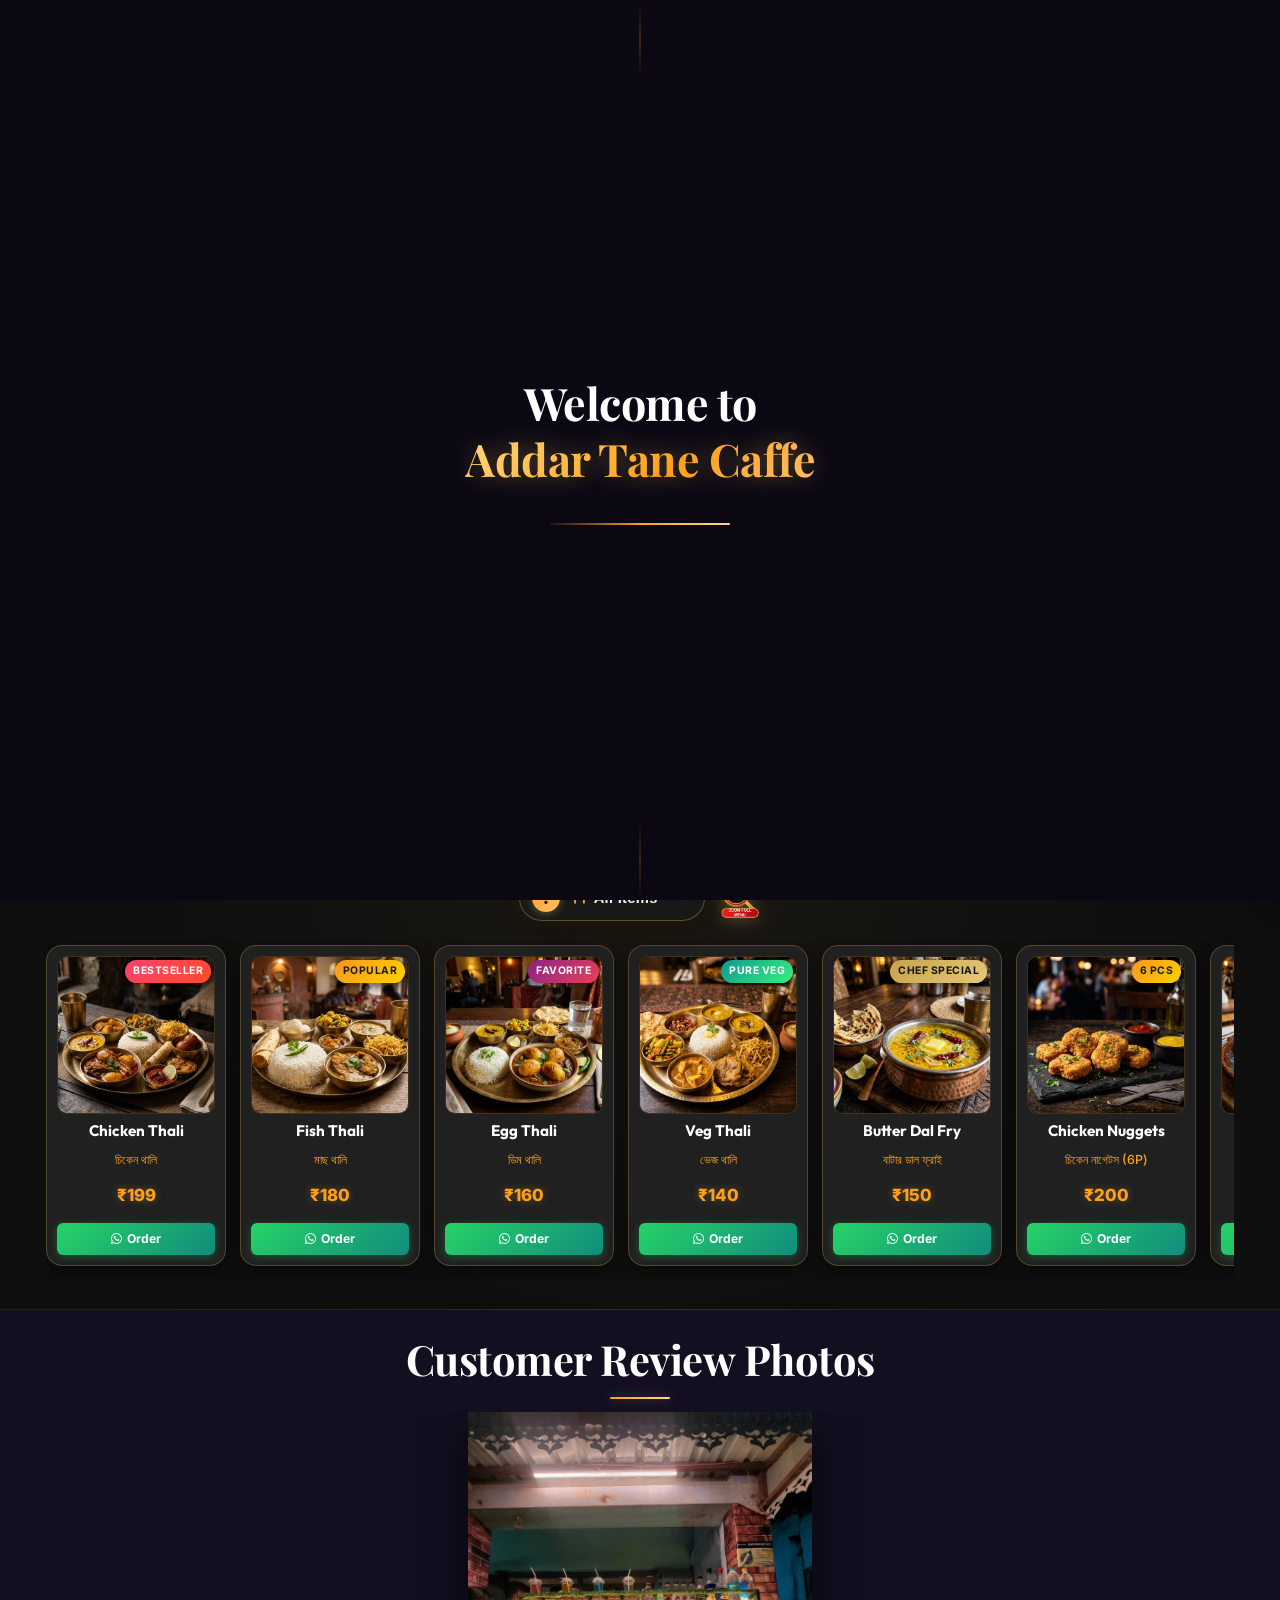
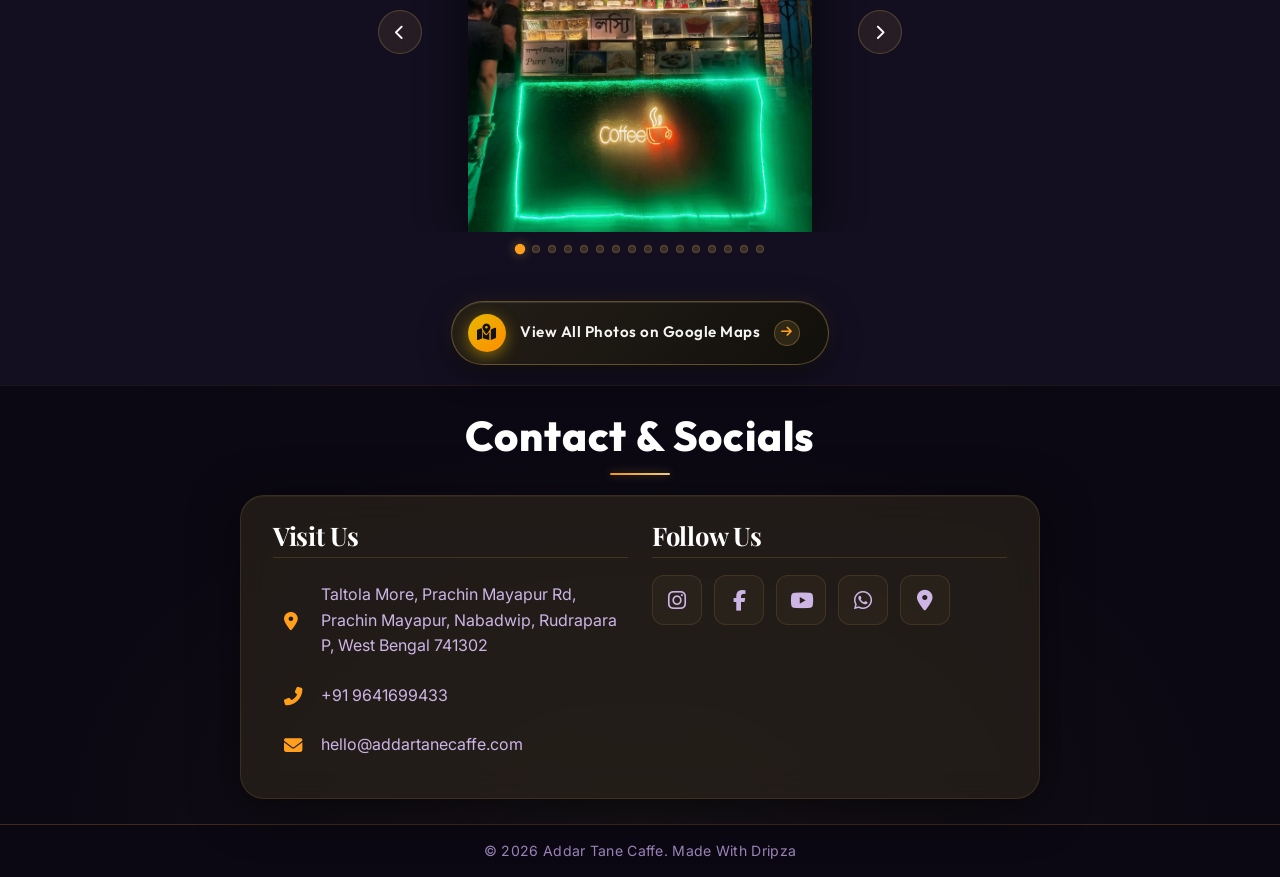
==== commit f0310efa: "perf: smooth scroll - passive listeners, momentum drag, remove backdrop-filter, pause animation on s" ====
--- a/index.html
+++ b/index.html
@@ -1187,6 +1187,6 @@
         </div>
     </div>
 
-    <script src="script.js"></script>
+    <script src="script.js?v=1.4"></script>
 </body>
 </html>
--- a/styles.css
+++ b/styles.css
@@ -2706,8 +2706,6 @@
     font-size: 0.92rem;
     font-weight: 600;
     cursor: pointer;
-    backdrop-filter: blur(12px);
-    -webkit-backdrop-filter: blur(12px);
     box-shadow: 0 4px 20px rgba(0, 0, 0, 0.45), 0 0 15px rgba(201, 162, 75, 0.15);
     transition: all 0.3s cubic-bezier(0.25, 0.8, 0.25, 1);
     user-select: none;
@@ -2829,6 +2827,9 @@
     padding-right: 4px;
     scrollbar-width: thin;
     scrollbar-color: rgba(201, 162, 75, 0.6) rgba(255, 255, 255, 0.05);
+    will-change: scroll-position;
+    transform: translateZ(0);
+    -webkit-transform: translateZ(0);
 }
 
 .menu-filter-dropdown-list::-webkit-scrollbar {
@@ -2987,13 +2988,16 @@
     overflow-x: auto;
     overflow-y: hidden;
     scroll-behavior: smooth;
-    scroll-snap-type: x mandatory;
+    scroll-snap-type: x proximity;
     -webkit-overflow-scrolling: touch;
     padding: 6px 4px 14px;
     width: 100%;
     cursor: grab;
     scrollbar-width: thin;
     scrollbar-color: rgba(201, 162, 75, 0.6) rgba(255, 255, 255, 0.05);
+    will-change: scroll-position;
+    transform: translateZ(0);
+    -webkit-transform: translateZ(0);
 }
 
 .main-menu-scroll-track:active {
@@ -3020,7 +3024,7 @@
 .food-menu-card {
     flex: 0 0 180px;
     scroll-snap-align: start;
-    background: rgba(32, 32, 32, 0.85);
+    background: #202020;
     border: 1.5px solid rgba(201, 162, 75, 0.3);
     border-radius: 16px;
     overflow: hidden;
@@ -3028,13 +3032,13 @@
     flex-direction: column;
     padding: 10px;
     text-align: center;
-    box-shadow: 0 8px 24px rgba(0, 0, 0, 0.5), inset 0 0 15px rgba(201, 162, 75, 0.04);
-    backdrop-filter: blur(12px);
-    -webkit-backdrop-filter: blur(12px);
+    box-shadow: 0 6px 20px rgba(0, 0, 0, 0.45);
     transition: transform 0.35s cubic-bezier(0.2, 0.8, 0.2, 1), border-color 0.35s ease, box-shadow 0.35s ease;
     animation: floatMenuItem 4.5s ease-in-out infinite alternate;
     user-select: none;
     position: relative;
+    will-change: transform;
+    contain: layout style;
 }
 
 .food-menu-card:nth-child(even) {
@@ -3059,6 +3063,11 @@
     border-color: var(--accent-gold);
     box-shadow: 0 12px 30px rgba(0, 0, 0, 0.7), 0 0 20px rgba(201, 162, 75, 0.45);
 }
+/* Pause card animations while scrolling */
+.main-menu-scroll-track.is-scrolling .food-menu-card {
+    animation-play-state: paused;
+}
+
 
 .food-card-badge {
     position: absolute;
@@ -3356,8 +3365,6 @@
     position: absolute;
     inset: 0;
     background: rgba(0, 0, 0, 0.72);
-    backdrop-filter: blur(12px);
-    -webkit-backdrop-filter: blur(12px);
 }
 
 .full-menu-modal-container {
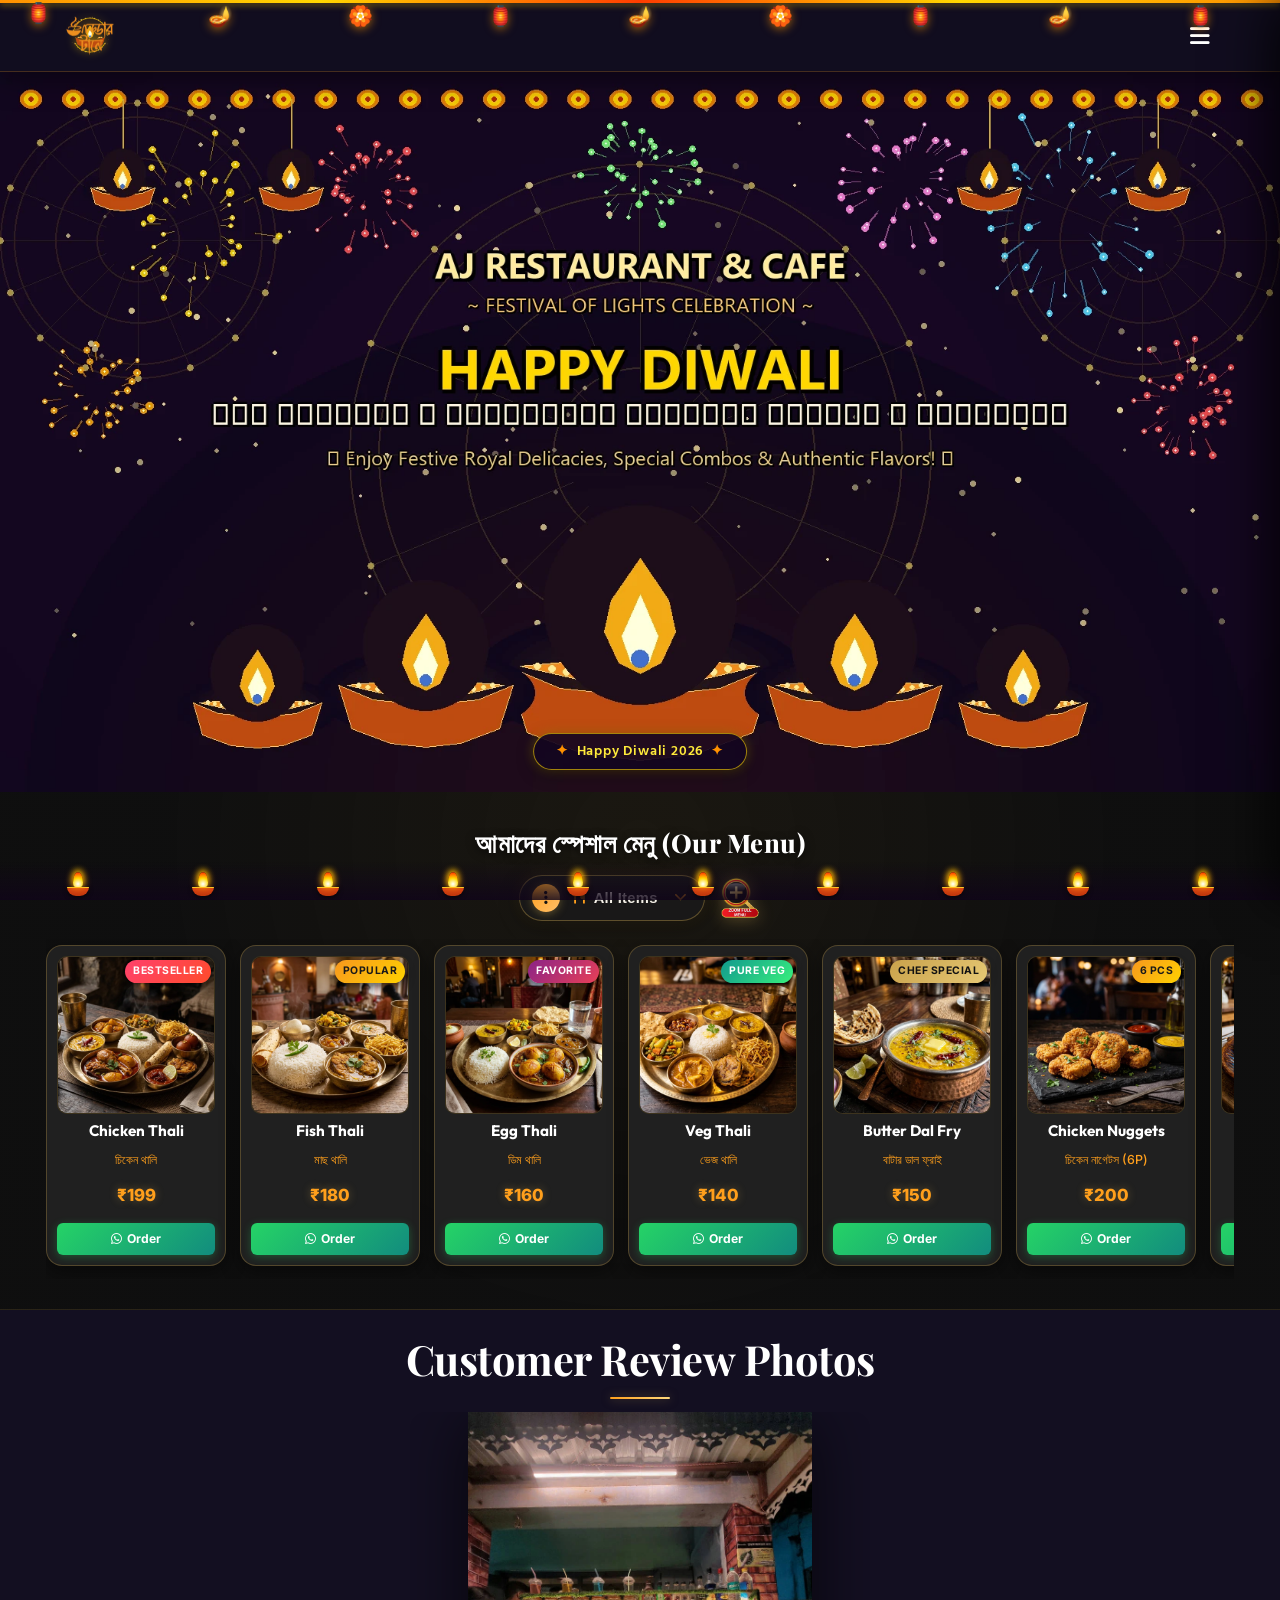
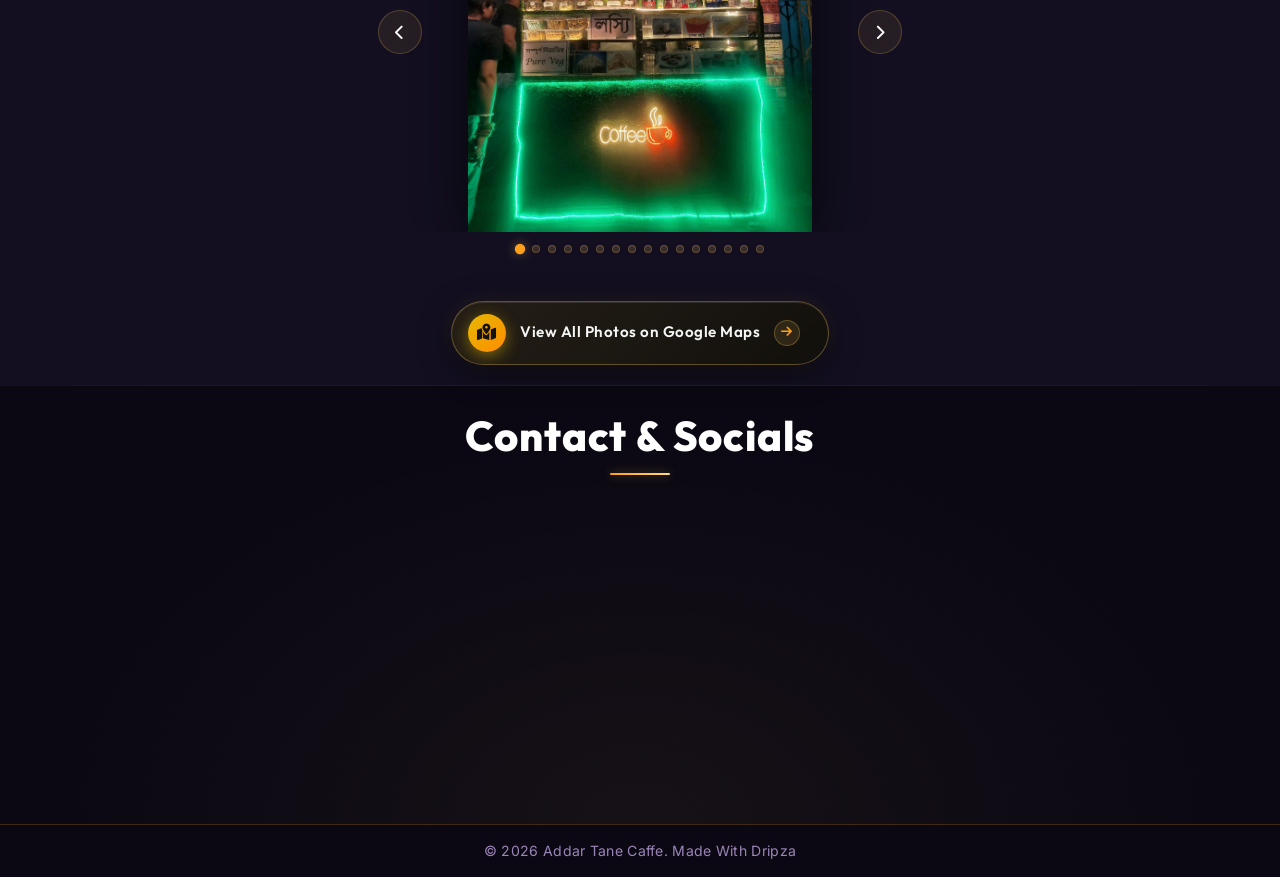
==== commit 1771a8ea: "update" ====
--- a/index.html
+++ b/index.html
@@ -5,14 +5,15 @@
     <meta name="viewport" content="width=device-width, initial-scale=1.0">
     <title>Addar Tane Caffe</title>
     <link rel="icon" type="image/png" href="assets/addar-tane-caffe-logo.webp">
-    <link href="https://fonts.googleapis.com/css2?family=Playfair+Display:wght@400;600;700;800&family=Outfit:wght@300;400;600;800&family=Inter:wght@300;400;500;600&display=swap" rel="stylesheet">
+    <link href="https://fonts.googleapis.com/css2?family=Playfair+Display:wght@400;600;700;800&family=Outfit:wght@300;400;600;800&family=Inter:wght@300;400;500;600&family=Hind+Siliguri:wght@400;600;700&display=swap" rel="stylesheet">
     <link rel="stylesheet" href="https://cdnjs.cloudflare.com/ajax/libs/font-awesome/6.4.0/css/all.min.css">
     <link rel="stylesheet" href="styles.css?v=1.3">
 </head>
-<body class="no-scroll">
+<body class="no-scroll diwali-theme">
     <!-- Preloader Screen -->
     <div id="preloader">
         <div class="preloader-content">
+            <div class="preloader-diya-glow">🪔</div>
             <h1 class="preloader-title">Welcome to <br><span class="highlight">Addar Tane Caffe</span></h1>
             <div class="preloader-loader">
                 <div class="loader-bar"></div>
@@ -20,17 +21,32 @@
         </div>
     </div>
     <!-- Navbar -->
+        <!-- Hanging Decorative Diwali Toran & Lanterns -->
+    <div class="diwali-hanging-toran" aria-hidden="true">
+        <div class="toran-string"></div>
+        <div class="toran-items">
+            <span class="toran-lantern tl1">🏮</span>
+            <span class="toran-diya td1">🪔</span>
+            <span class="toran-flower tf1">🏵️</span>
+            <span class="toran-lantern tl2">🏮</span>
+            <span class="toran-diya td2">🪔</span>
+            <span class="toran-flower tf2">🏵️</span>
+            <span class="toran-lantern tl3">🏮</span>
+            <span class="toran-diya td3">🪔</span>
+            <span class="toran-lantern tl4">🏮</span>
+        </div>
+    </div>
     <nav class="navbar">
         <div class="logo-container">
             <img src="assets/addar-tane-caffe-logo.webp" alt="Addar Tane Caffe Logo" class="logo-brand-img">
             <div class="logo-text-wrapper">
-                <span class="animated-football-header" title="Ganesh Chaturthi Special">
-                    <img src="assets/ganesh_run_icon.webp" alt="Ganesh Run Icon" style="object-fit: contain; filter: drop-shadow(0 0 5px rgba(255, 215, 0, 0.6));">
+                <span class="animated-football-header" title="Diwali Celebration">
+                    <img src="assets/diwali_run_icon.webp" alt="Mahalaya Run Icon" style="object-fit: contain; filter: drop-shadow(0 0 5px rgba(255, 215, 0, 0.6));">
                 </span>
                 <span class="logo-text">Addar Tane Caffe</span>
             </div>
         </div>
-        <span class="rath-yatra-header-text">শুভ বিশ্বকর্মা পূজা!</span>
+        <span class="rath-yatra-header-text diwali-header-text">✨ শুভ দীপাবলি ও কালীপূজা 🪔</span>
         <ul class="nav-links">
             <li><a href="#home">Home</a></li>
             <li><a href="#menu">Menu</a></li>
@@ -38,14 +54,6 @@
             <li><a href="#contact">Contact</a></li>
         </ul>
         <div class="navbar-actions">
-            <!-- Rakhi Purnima Button for Poster -->
-            <button class="fifa-btn" id="open-promo-modal-direct-btn" title="Show Ganesh Chaturthi Special Poster">
-                <div class="fifa-container">
-                    <div class="fifa-magic-ring"></div>
-                    <img src="assets/ganesh_icon.webp" alt="Ganesh Special" class="fifa-svg" style="object-fit: contain;">
-                </div>
-            </button>
-            
             <div class="hamburger">
                 <i class="fas fa-bars"></i>
             </div>
@@ -55,11 +63,16 @@
     <!-- Hero Section -->
     <section id="home" class="hero">
         <div class="hero-bg banner-box">
-            <img src="assets/aj_restaurant_banner_1.webp" alt="AJ Restaurant & Cafe Banner" class="active">
+            <img src="assets/diwali_greeting_banner.webp" alt="Happy Diwali Festival Banner" class="active">
             <img src="assets/hero_banner_1.webp" alt="Addar Tane Caffe Banner 1">
             <img src="assets/hero_banner_2.webp" alt="Addar Tane Caffe Banner 2">
             <img src="assets/hero_banner_3.webp" alt="Addar Tane Caffe Banner 3">
             <div class="overlay"></div>
+        </div>
+        <!-- Interactive Diwali Fireworks Canvas Overlay -->
+        <canvas id="diwali-fireworks-canvas"></canvas>
+        <div class="hero-diwali-badge">
+            <span class="sparkle-star">✦</span> Happy Diwali 2026 <span class="sparkle-star">✦</span>
         </div>
         <!-- Click/Hover Zones for Banner Control -->
         <div class="hero-nav-zone left-zone" title="Previous Image"></div>
@@ -1178,15 +1191,19 @@
 
 
 
-    <!-- Promo Poster Modal -->
-    <div class="promo-modal" id="promo-modal">
-        <div class="promo-modal-overlay"></div>
-        <div class="promo-modal-content">
-            <button class="promo-modal-close" id="close-promo-modal-btn" aria-label="Close Promo Modal"><i class="fas fa-times"></i></button>
-            <img src="assets/promo_poster.webp" alt="Rakhi Purnima Celebration" class="promo-poster-img">
-        </div>
+        <!-- Interactive Diwali Diya Bar along bottom -->
+    <div class="diwali-diya-bar" id="diwali-diya-bar" title="Interactive Diwali Diyas - Click to Light / Extinguish">
+        <div class="interactive-diya-item"><div class="diya-flame"></div><div class="diya-pot"></div></div>
+        <div class="interactive-diya-item"><div class="diya-flame"></div><div class="diya-pot"></div></div>
+        <div class="interactive-diya-item"><div class="diya-flame"></div><div class="diya-pot"></div></div>
+        <div class="interactive-diya-item"><div class="diya-flame"></div><div class="diya-pot"></div></div>
+        <div class="interactive-diya-item"><div class="diya-flame"></div><div class="diya-pot"></div></div>
+        <div class="interactive-diya-item"><div class="diya-flame"></div><div class="diya-pot"></div></div>
+        <div class="interactive-diya-item"><div class="diya-flame"></div><div class="diya-pot"></div></div>
+        <div class="interactive-diya-item"><div class="diya-flame"></div><div class="diya-pot"></div></div>
+        <div class="interactive-diya-item"><div class="diya-flame"></div><div class="diya-pot"></div></div>
+        <div class="interactive-diya-item"><div class="diya-flame"></div><div class="diya-pot"></div></div>
     </div>
-
     <script src="script.js?v=1.4"></script>
-</body>
+    </body>
 </html>
--- a/styles.css
+++ b/styles.css
@@ -101,6 +101,8 @@
 }
 
 .logo-brand-img {
+    position: relative;
+    z-index: 1002;
     height: 52px;
     width: auto;
     object-fit: contain;
@@ -2990,6 +2992,7 @@
     scroll-behavior: smooth;
     scroll-snap-type: x proximity;
     -webkit-overflow-scrolling: touch;
+    touch-action: pan-x pan-y;
     padding: 6px 4px 14px;
     width: 100%;
     cursor: grab;
@@ -4136,3 +4139,287 @@
         font-size: 0.7rem;
     }
 }
+
+/* Mobile touch vertical page scroll compatibility */
+.main-menu-scroll-wrapper,
+.main-menu-scroll-track,
+.main-menu-scroll-track .food-menu-card {
+    touch-action: pan-x pan-y !important;
+}
+
+/* ============================================================
+   DIWALI FESTIVAL THEME STYLES (DARK THEME - দীপাবলি ও কালীপূজা)
+   Optimized for All Devices: Desktop, iPhone & Low-End Android
+   ============================================================ */
+
+/* Preloader Diya Enhancement */
+.preloader-diya-glow {
+    font-size: 3rem;
+    margin-bottom: 8px;
+    animation: diyaPulseGlow 1.8s infinite ease-in-out;
+    filter: drop-shadow(0 0 12px #ffb300);
+    will-change: transform;
+}
+
+.preloader-subtitle {
+    font-family: 'Hind Siliguri', 'Outfit', sans-serif;
+    color: #ffca28;
+    font-size: 1.1rem;
+    font-weight: 600;
+    margin-top: 6px;
+    letter-spacing: 0.5px;
+    text-shadow: 0 0 10px rgba(255, 202, 40, 0.6);
+}
+
+@keyframes diyaPulseGlow {
+    0%, 100% { transform: scale(1) translateZ(0); filter: drop-shadow(0 0 10px #ff9100); }
+    50% { transform: scale(1.12) translateZ(0); filter: drop-shadow(0 0 20px #ffd700); }
+}
+
+/* Hanging Festive Toran & Lanterns */
+.diwali-hanging-toran {
+    position: fixed;
+    top: 0;
+    left: 0;
+    width: 100%;
+    height: 44px;
+    z-index: 1001;
+    pointer-events: none;
+    overflow: hidden;
+    transform: translateZ(0);
+}
+
+.toran-string {
+    position: absolute;
+    top: 0;
+    left: 0;
+    width: 100%;
+    height: 3px;
+    background: linear-gradient(90deg, #ff9100, #ffd700, #ff3d00, #ffd700, #ff9100);
+    box-shadow: 0 2px 6px rgba(255, 215, 0, 0.5);
+}
+
+.toran-items {
+    display: flex;
+    justify-content: space-around;
+    align-items: flex-start;
+    padding: 0 10px;
+    width: 100%;
+}
+
+.toran-items span {
+    display: inline-block;
+    transform-origin: top center;
+    font-size: 1.25rem;
+    filter: drop-shadow(0 2px 5px rgba(255, 150, 0, 0.6));
+    will-change: transform;
+}
+
+.toran-lantern { animation: toranSway 3.2s infinite ease-in-out; }
+.toran-diya { animation: toranSway 2.8s infinite ease-in-out reverse; }
+.toran-flower { animation: toranSway 3.6s infinite ease-in-out; font-size: 1rem; }
+
+.tl1 { animation-delay: 0s; position: relative; left: -42px; top: -3px; }
+.td1 { animation-delay: 0.4s; }
+.tf1 { animation-delay: 0.8s; }
+.tl2 { animation-delay: 1.2s; }
+.td2 { animation-delay: 1.6s; }
+.tf2 { animation-delay: 0.3s; }
+.tl3 { animation-delay: 0.9s; }
+.td3 { animation-delay: 1.4s; }
+.tl4 { animation-delay: 0.2s; }
+
+@keyframes toranSway {
+    0%, 100% { transform: rotate(-8deg) translateZ(0); }
+    50% { transform: rotate(8deg) translateZ(0); }
+}
+
+/* Diwali Header Text (Dark Theme - Royal Gold Shimmer) */
+.diwali-header-text {
+    font-family: 'Hind Siliguri', 'Playfair Display', serif !important;
+    font-size: 1.25rem !important;
+    font-weight: 700 !important;
+    color: #FFE082 !important;
+    background: linear-gradient(90deg, #FFE082 0%, #FFB300 40%, #FFF8E1 60%, #FF9100 100%) !important;
+    -webkit-background-clip: text !important;
+    -webkit-text-fill-color: transparent !important;
+    filter: drop-shadow(0 0 8px rgba(255, 179, 0, 0.6));
+    letter-spacing: 0.5px;
+}
+
+/* Hero Section Diwali Additions */
+#diwali-fireworks-canvas {
+    position: absolute;
+    inset: 0;
+    width: 100%;
+    height: 100%;
+    z-index: 2;
+    pointer-events: auto;
+    cursor: crosshair;
+    contain: strict;
+}
+
+.hero-diwali-badge {
+    position: absolute;
+    bottom: 22px;
+    left: 50%;
+    transform: translateX(-50%) translateZ(0);
+    z-index: 3;
+    background: rgba(20, 6, 32, 0.92);
+    border: 1.5px solid rgba(255, 215, 0, 0.6);
+    border-radius: 30px;
+    padding: 6px 18px;
+    font-family: 'Hind Siliguri', 'Outfit', sans-serif;
+    color: #ffeb3b;
+    font-size: 0.88rem;
+    font-weight: 600;
+    letter-spacing: 0.8px;
+    white-space: nowrap;
+    box-shadow: 0 4px 15px rgba(0, 0, 0, 0.5), 0 0 12px rgba(255, 215, 0, 0.3);
+    pointer-events: none;
+    animation: badgeFloat 3.5s infinite ease-in-out;
+}
+
+.sparkle-star {
+    color: #ff9100;
+    margin: 0 4px;
+    display: inline-block;
+}
+
+@keyframes badgeFloat {
+    0%, 100% { transform: translateX(-50%) translateY(0) translateZ(0); }
+    50% { transform: translateX(-50%) translateY(-5px) translateZ(0); }
+}
+
+/* Interactive Diya Bar along bottom of the screen */
+.diwali-diya-bar {
+    position: fixed;
+    bottom: 0;
+    left: 0;
+    width: 100%;
+    height: 38px;
+    z-index: 9980;
+    display: flex;
+    justify-content: space-around;
+    align-items: flex-end;
+    padding: 0 15px 4px 15px;
+    pointer-events: none;
+    background: linear-gradient(to top, rgba(16, 5, 25, 0.85) 0%, rgba(16, 5, 25, 0) 100%);
+    contain: layout paint;
+}
+
+.interactive-diya-item {
+    pointer-events: auto;
+    cursor: pointer;
+    display: flex;
+    flex-direction: column;
+    align-items: center;
+    transition: transform 0.2s ease-out;
+    user-select: none;
+    will-change: transform;
+}
+
+.interactive-diya-item:hover {
+    transform: scale(1.25) translateY(-3px) translateZ(0);
+}
+
+.diya-flame {
+    width: 10px;
+    height: 15px;
+    background: radial-gradient(circle at 50% 80%, #fff 0%, #ffd700 45%, #ff4500 85%, transparent 100%);
+    border-radius: 50% 50% 25% 25% / 70% 70% 30% 30%;
+    box-shadow: 0 0 8px #ff9100, 0 -2px 6px #ffd700;
+    animation: diyaFlameFlicker 0.2s infinite alternate ease-in-out;
+    transform-origin: bottom center;
+    transition: opacity 0.3s ease, transform 0.3s ease;
+    will-change: transform, opacity;
+}
+
+.diya-pot {
+    width: 22px;
+    height: 9px;
+    background: linear-gradient(180deg, #d84315 0%, #bf360c 100%);
+    border-radius: 0 0 14px 14px;
+    border-top: 1.5px solid #ffca28;
+    box-shadow: 0 2px 4px rgba(0, 0, 0, 0.5);
+}
+
+.interactive-diya-item.unlit .diya-flame {
+    opacity: 0;
+    transform: scale(0.2);
+}
+
+@keyframes diyaFlameFlicker {
+    0% { transform: scale(1) rotate(-1deg) translateZ(0); }
+    100% { transform: scale(1.06, 0.95) rotate(1.5deg) translateZ(0); }
+}
+
+@media (max-width: 768px) {
+    .diwali-diya-bar {
+        height: 30px;
+        padding-bottom: 2px;
+    }
+    .interactive-diya-item:nth-child(n+7) {
+        display: none !important;
+    }
+    .diya-flame {
+        width: 8px;
+        height: 12px;
+    }
+    .diya-pot {
+        width: 17px;
+        height: 7px;
+    }
+}
+/* Sparkler Cursor Trail Particle (Desktop only) */
+.diwali-sparkler-dot {
+    position: fixed;
+    pointer-events: none;
+    border-radius: 50%;
+    z-index: 10005;
+    animation: sparklerFade 0.55s forwards linear;
+    will-change: transform, opacity;
+}
+
+@keyframes sparklerFade {
+    0% { transform: translate(0, 0) scale(1) translateZ(0); opacity: 1; }
+    100% { transform: translate(var(--tx, 0), var(--ty, 0)) scale(0) translateZ(0); opacity: 0; }
+}
+
+/* Mobile Optimizations */
+@media (max-width: 768px) {
+    .diwali-header-text {
+        font-size: 0.92rem !important;
+    }
+    .diwali-hanging-toran {
+        height: 36px;
+    }
+    .tl1 {
+        left: -14px;
+        top: -2px;
+    }
+    .toran-items span {
+        font-size: 1rem;
+    }
+    .hero-diwali-badge {
+        font-size: 0.72rem;
+        padding: 4px 12px;
+        bottom: 10px;
+    }
+    .diwali-diya-bar {
+        height: 30px;
+        padding-bottom: 2px;
+    }
+    .diya-flame {
+        width: 8px;
+        height: 12px;
+    }
+    .diya-pot {
+        width: 17px;
+        height: 7px;
+    }
+    .preloader-diya-glow,
+    .diwali-header-text {
+        filter: none !important;
+    }
+}
